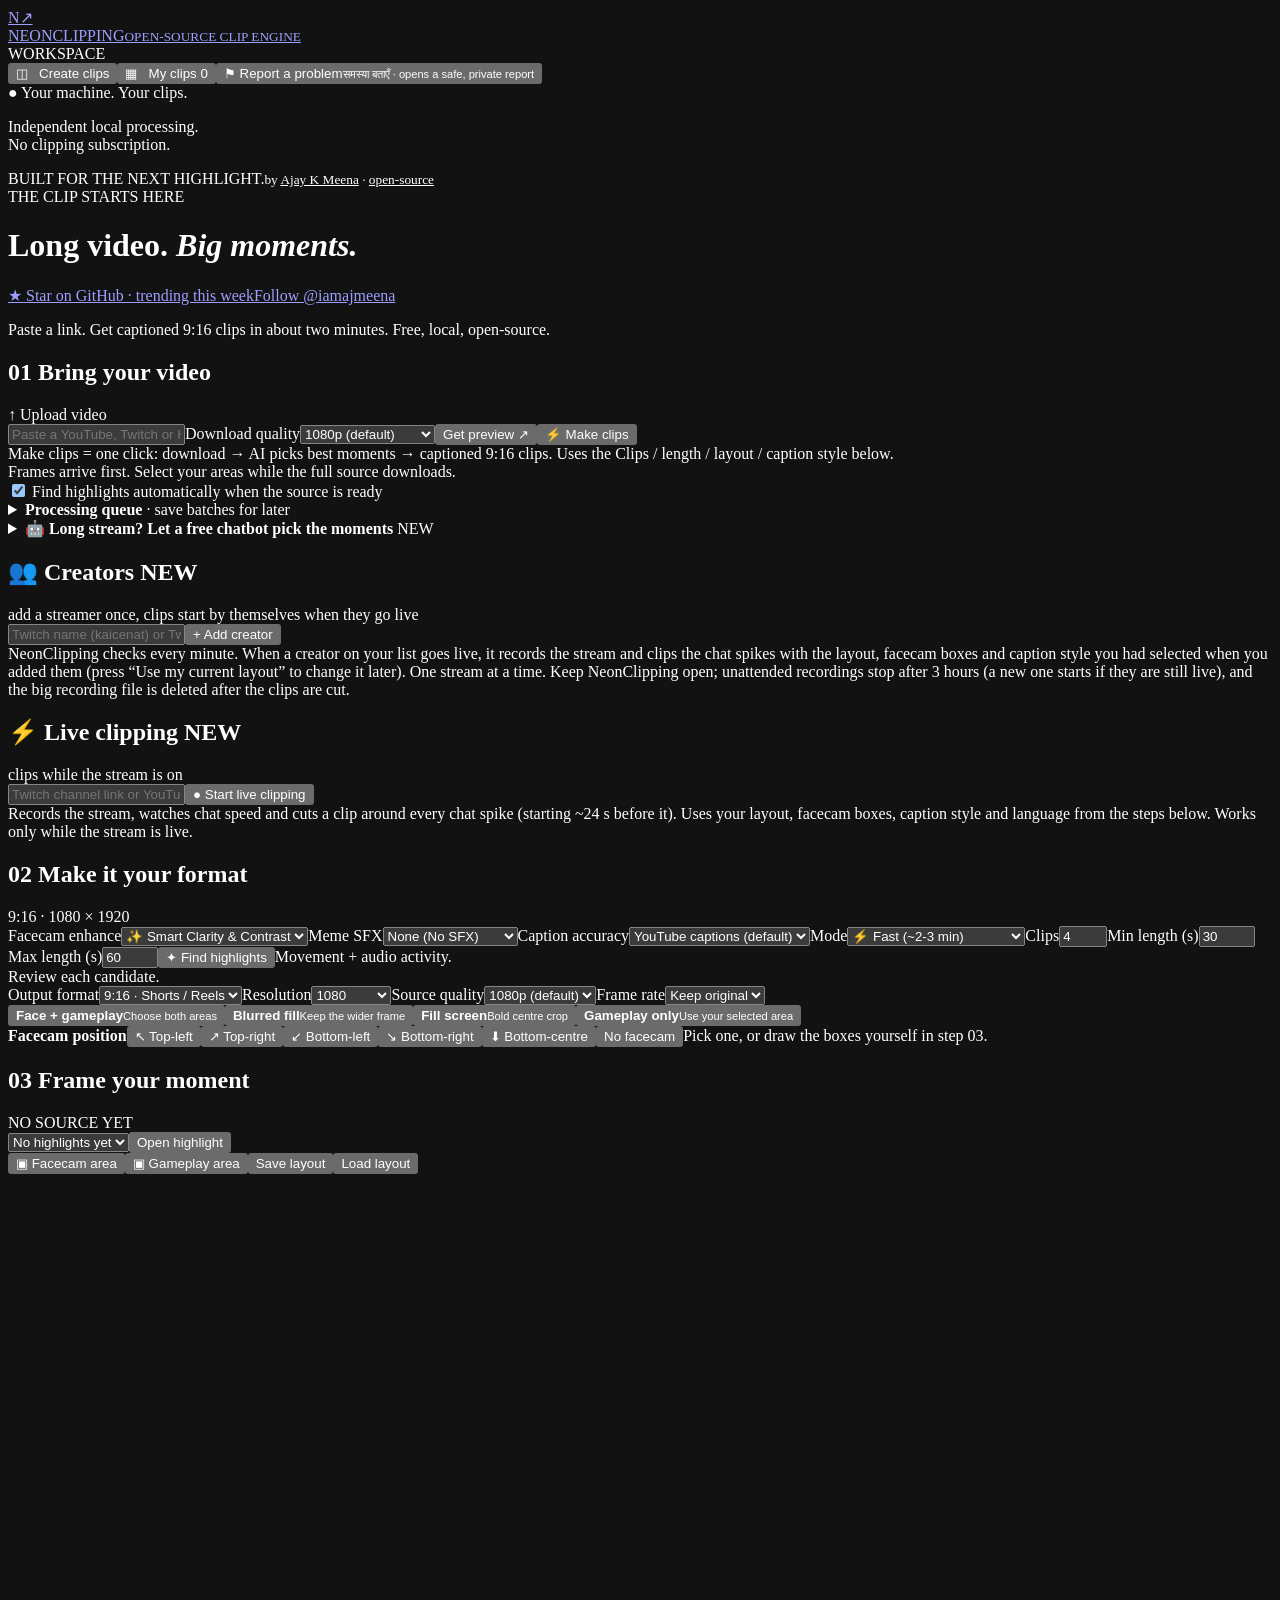
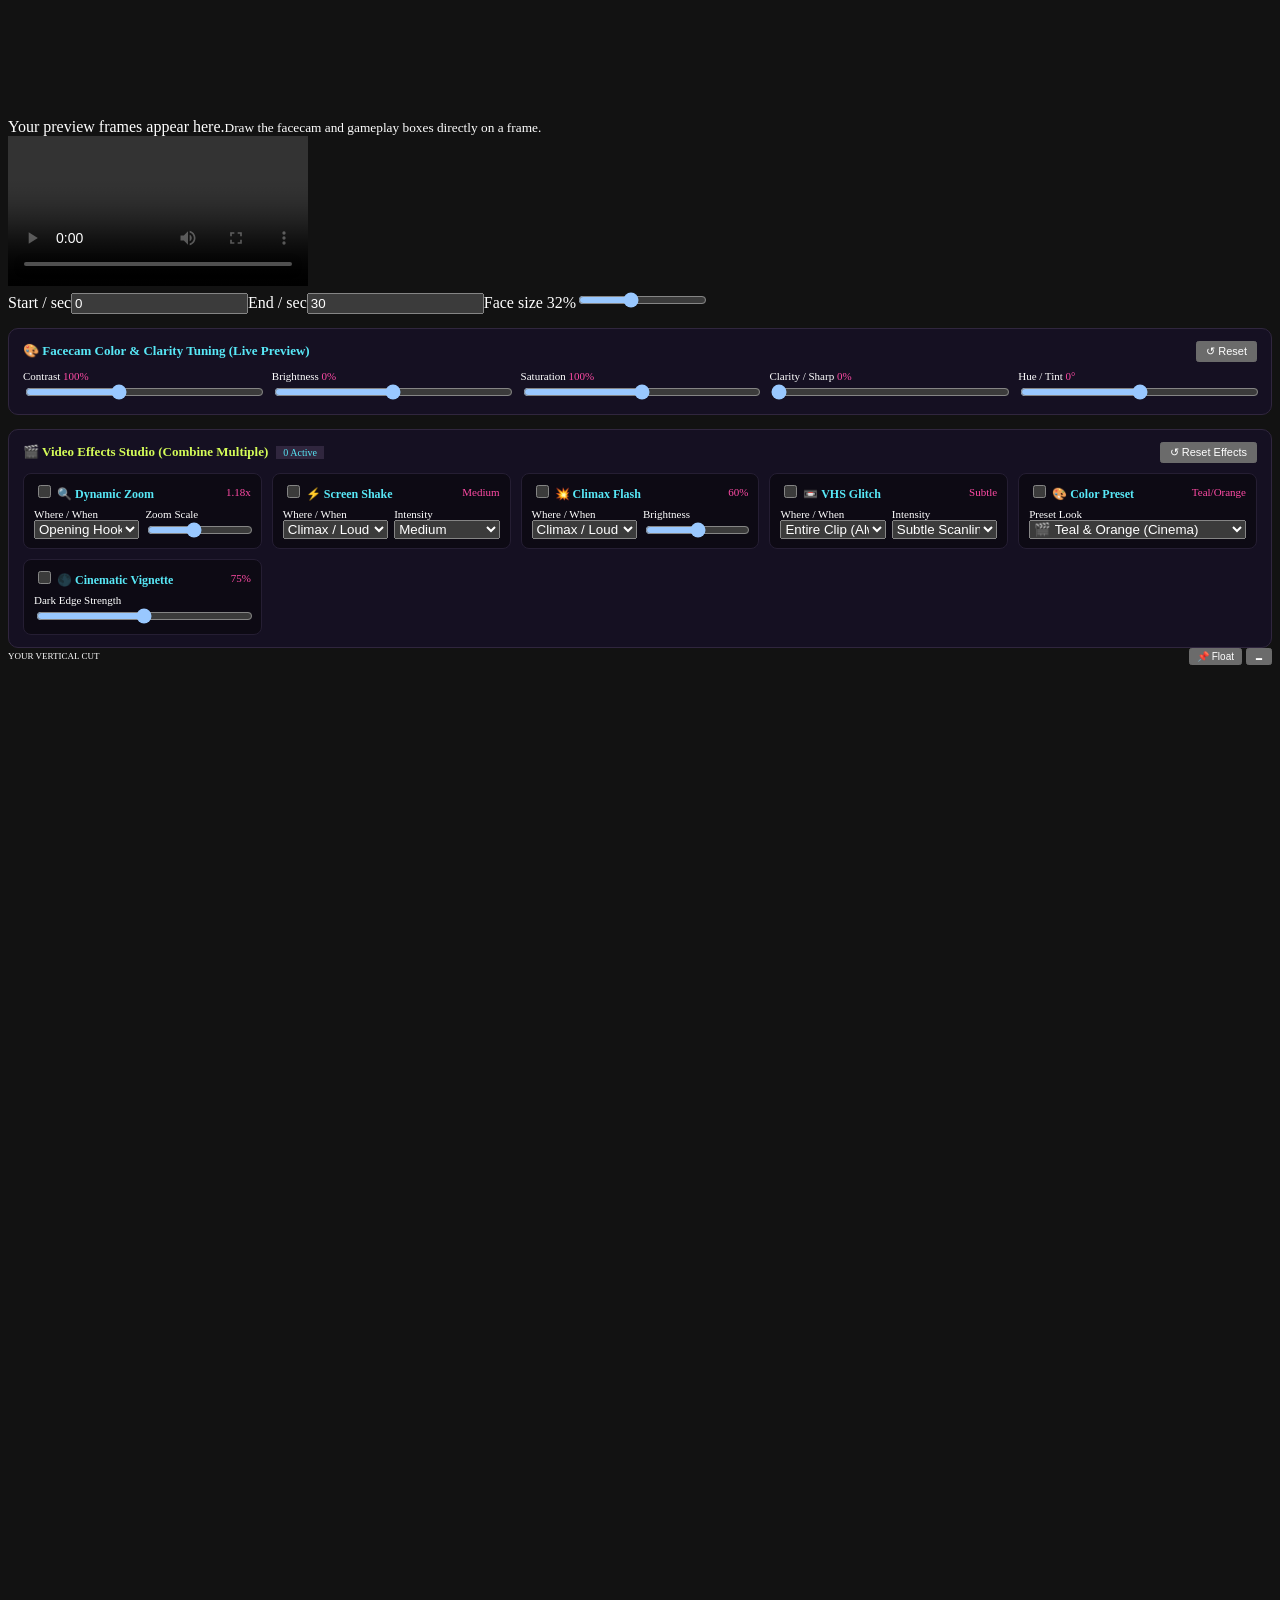
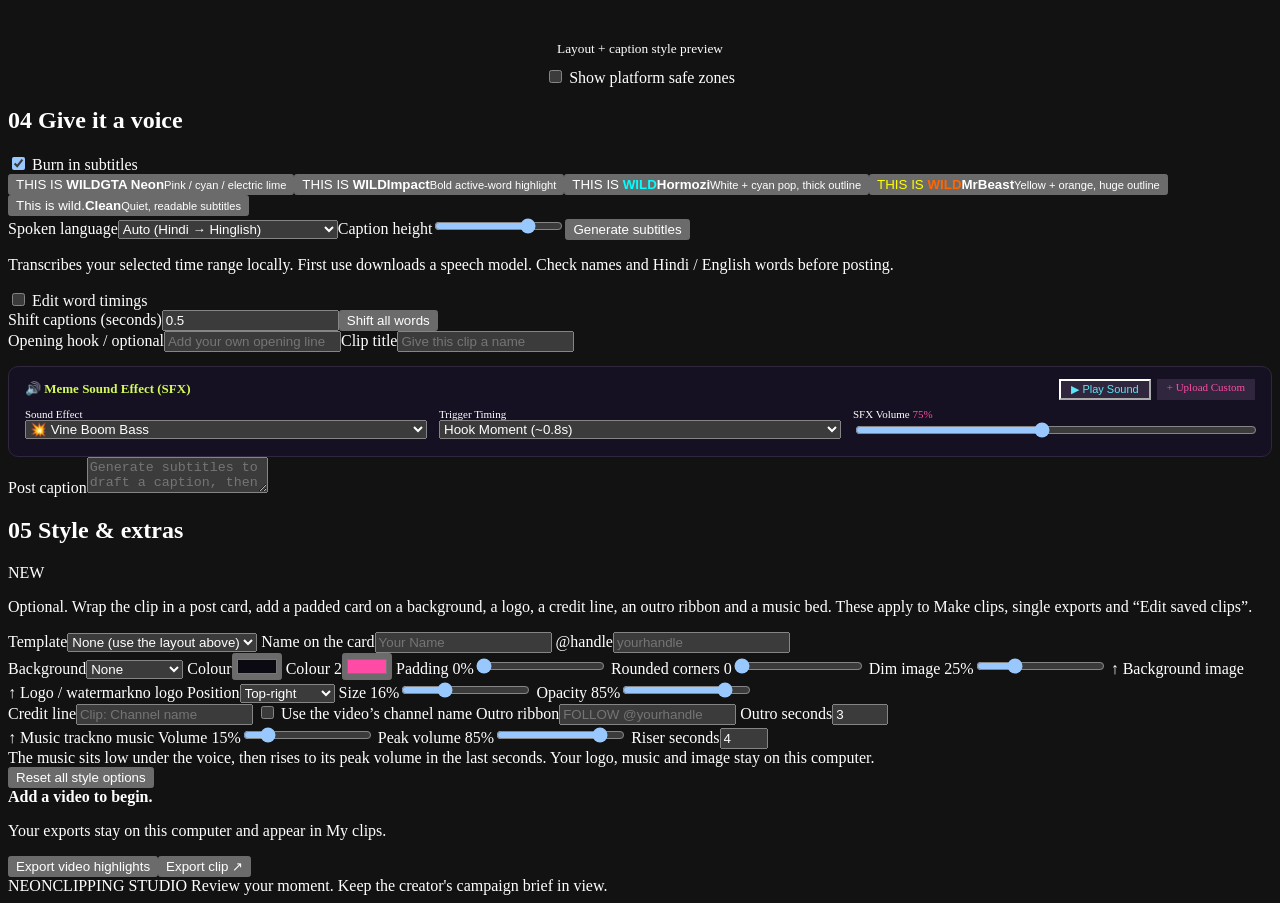
==== index.html @ 8e25f480 "feat: Add persistent sliding/floating preview window with auto-docking, pin, and drag support" ====
<!doctype html><html lang="en"><head><meta charset="utf-8"><meta name="color-scheme" content="dark"><meta name="viewport" content="width=device-width,initial-scale=1"><title>NeonClipping</title><link rel="stylesheet" href="/assets/style.css?v=20261121-src8"></head><body>
<aside class="sidebar"><a class="brand" href="/">N↗ <div>NEONCLIPPING<small>OPEN-SOURCE CLIP ENGINE</small></div></a><div class="nav-label">WORKSPACE</div><button class="nav active" data-view="editor">◫ &nbsp; Create clips</button><button class="nav" data-view="library">▦ &nbsp; My clips <span id="library-count">0</span></button><button class="side-report" id="report-side" type="button">⚑ Report a problem<small>समस्या बताएँ · opens a safe, private report</small></button><div class="side-supporters" id="supporters" hidden><div class="nav-label">SUPPORTERS</div><div id="supporters-list" class="supporters-list"></div></div><div class="side-note">● Your machine. Your clips.<p>Independent local processing.<br>No clipping subscription.</p></div><div class="signature">BUILT FOR THE NEXT HIGHLIGHT.<small>by <a href="https://www.instagram.com/iamajmeena/" target="_blank" rel="noopener" style="color:inherit">Ajay K Meena</a> · <a href="https://github.com/iamajmeena/neonclipping" target="_blank" rel="noopener" style="color:inherit">open-source</a></small></div></aside>
<main><header><div class="eyebrow">THE CLIP STARTS HERE</div><div class="top"><h1>Long video. <em>Big moments.</em></h1><span class="social"><a class="gh" href="https://github.com/iamajmeena/neonclipping" target="_blank" rel="noopener">★ Star on GitHub · trending this week</a><a class="ig" href="https://www.instagram.com/iamajmeena/" target="_blank" rel="noopener">Follow @iamajmeena</a><button class="don" id="donate" hidden>♥ Support development</button></span><dialog id="donate-dialog"><b>Help us keep building NeonClipping ♥</b><p>NeonClipping is free and open-source, and it will stay that way. Our developers are working hard to fix issues, speed it up and add the features you ask for. Every donation, even ₹49, goes straight into making the next version better.</p><div class="don-links"><a id="don-rzp" target="_blank" rel="noopener" hidden>Donate with UPI / cards (Razorpay)</a><a id="don-pp" target="_blank" rel="noopener" hidden>Donate with PayPal</a></div><p class="muted">Cannot donate? A ⭐ on <a href="https://github.com/iamajmeena/neonclipping" target="_blank" rel="noopener" style="color:var(--cyan)">GitHub</a> helps just as much. Thank you!</p><button id="don-close">Close</button></dialog></div><p>Paste a link. Get captioned 9:16 clips in about two minutes. Free, local, open-source.</p><div class="support-bar" id="support-bar" hidden><span><b>Free forever, built by independent developers.</b> We are working hard every day to fix issues and ship new features. If NeonClipping saves you time, a small donation (even ₹49) pays for faster fixes and a better tool for everyone.</span><span class="support-actions"><button class="don-big" id="donate-bar" type="button">♥ Donate via UPI / card</button><a class="star-big" href="https://github.com/iamajmeena/neonclipping" target="_blank" rel="noopener">★ Star it, we are climbing GitHub trending</a></span></div></header><div class="update-bar" id="update-bar" hidden><span id="update-text"></span><span class="update-actions"><button class="primary" id="update-now" type="button">Update now</button><button class="secondary" id="update-cancel" type="button" hidden>Cancel</button><label class="check"><input id="update-auto" type="checkbox" checked> Update automatically when idle</label></span></div><section id="editor-view">
<section class="panel import-panel"><div class="section-head"><h2><span class="step">01</span> Bring your video</h2><label class="upload">↑ Upload video<input id="file" type="file" accept="video/*" hidden></label></div><div class="url-row"><input id="url" type="url" placeholder="Paste a YouTube, Twitch or Kick replay link"><label class="srcq-inline" title="How sharp the video downloaded from YouTube is. 1080p is the default; choose 4K for the sharpest source (slower, much more disk)."><span>Download quality</span><select id="srcq"><option value="1080" selected>1080p (default)</option><option value="2160">4K (slower, big file)</option><option value="1440">1440p</option><option value="720">720p (fastest)</option><option value="480">480p (saves data)</option><option value="360">360p (lowest data)</option></select></label><button class="primary" id="link">Get preview ↗</button><button class="primary make" id="make">⚡ Make clips</button></div><div class="make-row"><span class="muted">Make clips = one click: download → AI picks best moments → captioned 9:16 clips. Uses the Clips / length / layout / caption style below.</span></div><div id="make-results" hidden><div class="progress-track"><div id="make-progress"></div></div><b id="make-status"></b><div id="make-grid" class="make-grid"></div></div><div class="import-note" id="link-status" role="status">Frames arrive first. Select your areas while the full source downloads.</div><div id="range-pick" class="range-pick" hidden><b id="range-title">Long video</b><p class="muted" id="range-text"></p><div class="controls"><label>From (h:mm:ss)<input id="range-start" type="text" value="0:00:00" inputmode="numeric"></label><label>To (h:mm:ss)<input id="range-end" type="text" value="0:30:00" inputmode="numeric"></label><button class="primary" id="range-go">Import this part ↗</button></div></div><div class="progress-track" hidden id="progress-wrap"><div id="progress"></div></div><div id="frames" class="frames"></div><label class="toggle" style="margin-top:12px"><input id="auto-analyze" type="checkbox" checked> Find highlights automatically when the source is ready</label></section><details class="panel" id="queue-panel"><summary><b>Processing queue</b> · save batches for later</summary><p class="muted">Queue video links, pause waiting work, or retry an interrupted job. Running work is kept safe.</p><label>Video links, one per line<textarea id="queue-urls" rows="3" placeholder="https://www.youtube.com/watch?v=..."></textarea></label><div class="controls"><label>Start after (optional)<input id="queue-time" type="datetime-local"></label><button class="secondary" id="queue-add">Add videos to queue</button><button id="queue-pause">Pause queue</button><button id="queue-refresh">Refresh queue</button></div><div id="queue-list"></div></details>
<details class="panel" id="ai-panel"><summary><b>🤖 Long stream? Let a free chatbot pick the moments</b> <span class="pill">NEW</span></summary>
<p class="muted">A chatbot given a 9-hour transcript only really reads the start. So: split the transcript into small parts, paste each part into any free chatbot (Gemini, ChatGPT, Claude…), paste its answers back here, and NeonClipping downloads only those sections and makes the clips. Needs a YouTube video with captions. Nothing is sent anywhere by NeonClipping.</p>
<div class="url-row"><input id="ai-url" type="text" placeholder="YouTube video link (a finished stream or video)"><button class="primary" id="ai-split">1 · Split into parts</button></div>
<div class="controls"><label>Parts (blank = automatic)<input id="ai-parts" type="number" min="1" max="40" placeholder="auto"></label><label>Moments per part<input id="ai-per" type="number" min="1" max="10" value="3"></label></div>
<div class="muted" id="ai-status"></div>
<div id="ai-list"></div>
<h3 style="margin-top:16px">2 · Paste the chatbot answers (all parts together is fine)</h3>
<textarea id="ai-answers" rows="6" placeholder='[{"start":"00:12:30","end":"00:13:10","title":"Plane crash","hook":"bhai plane gir gaya"}] … or lines like 12:30-13:10 Plane crash'></textarea>
<div class="controls"><button class="secondary" id="ai-read">Read the answers</button><button class="primary" id="ai-make" disabled>3 · Make clips from these moments</button></div>
<div id="ai-moments"></div></details>
<section class="panel creators-panel"><div class="section-head"><h2>👥 Creators <span class="pill">NEW</span></h2><span class="muted">add a streamer once, clips start by themselves when they go live</span></div><div class="url-row"><input id="creator-url" type="text" placeholder="Twitch name (kaicenat) or Twitch / YouTube channel link (youtube.com/@name)"><button class="primary" id="creator-add">+ Add creator</button></div><div class="import-note">NeonClipping checks every minute. When a creator on your list goes live, it records the stream and clips the chat spikes with the layout, facecam boxes and caption style you had selected when you added them (press “Use my current layout” to change it later). One stream at a time. Keep NeonClipping open; unattended recordings stop after 3 hours (a new one starts if they are still live), and the big recording file is deleted after the clips are cut.</div><div id="creator-note" class="muted"></div><div id="creator-list"></div></section>
<section class="panel live-panel"><div class="section-head"><h2>⚡ Live clipping <span class="pill">NEW</span></h2><span class="muted">clips while the stream is on</span></div><div class="url-row"><input id="live-url" type="text" placeholder="Twitch channel link or YouTube Live link"><button class="primary" id="live-start">● Start live clipping</button></div><div class="import-note">Records the stream, watches chat speed and cuts a clip around every chat spike (starting ~24 s before it). Uses your layout, facecam boxes, caption style and language from the steps below. Works only while the stream is live.</div><div id="live-box" hidden><div class="live-stats" id="live-stats"></div><div class="live-actions"><button class="secondary" id="live-now">✂ Clip the last 30 s now</button><button class="secondary" id="live-stop">■ Stop</button></div><div id="live-grid" class="make-grid"></div></div></section>
<section class="panel"><div class="section-head"><h2><span class="step">02</span> Make it your format</h2><span class="muted">9:16 · 1080 × 1920</span></div><div class="controls"><label>Facecam enhance<select id="facecam-enhance"><option value="smart" selected>✨ Smart Clarity & Contrast</option><option value="high">🔥 Ultra Sharp</option><option value="custom">🎛 Custom Sliders</option><option value="off">Off (Original)</option></select></label><label>Meme SFX<select id="make-sfx"><option value="none" selected>None (No SFX)</option><option value="vine_boom">💥 Vine Boom</option><option value="whoosh">💨 Whoosh</option><option value="ding">🔔 Ding</option><option value="punch">🥊 Punch</option><option value="bruh">🗿 Bruh</option><option value="fail">🎺 Fail</option><option value="record_scratch">🛑 Record Scratch</option></select></label><label>Caption accuracy<select id="accurate"><option value="fast" selected>YouTube captions (default)</option><option value="best">Best Hindi: large-v3 (slow)</option></select></label><label>Mode<select id="mode"><option value="fast">⚡ Fast (~2-3 min)</option><option value="deep">🔬 Deep (slower, smarter)</option></select></label><label>Clips<input id="count" type="number" min="1" max="12" value="4"></label><label>Min length (s)<input id="minlen" type="number" min="5" max="120" value="30"></label><label>Max length (s)<input id="length" type="number" min="10" max="180" value="60"></label><button class="secondary" id="analyze">✦ Find highlights</button><span class="muted">Movement + audio activity.<br>Review each candidate.</span></div><div class="controls output-controls"><label>Output format<select id="aspect"><option value="vertical">9:16 · Shorts / Reels</option><option value="square">1:1 · Square</option><option value="portrait">4:5 · Feed</option><option value="threefour">3:4 · Portrait</option><option value="landscape">16:9 · YouTube</option></select></label><label>Resolution<select id="resolution"><option value="720">720</option><option value="1080" selected>1080</option><option value="2160">2160 · 4K</option></select></label><label title="How sharp the video downloaded from YouTube is. 1080p is the default; 4K is slower and uses much more disk.">Source quality<select id="srcq"><option value="1080" selected>1080p (default)</option><option value="2160">4K (slower)</option><option value="1440">1440p</option><option value="720">720p (fastest)</option></select></label><label>Frame rate<select id="fps"><option value="0">Keep original</option><option value="24">24 fps</option><option value="30">30 fps</option><option value="60">60 fps</option></select></label></div><div class="layout-grid" id="layouts"><button class="choice active" data-layout="stack"><span class="mini stack-mini"><i></i><i></i></span><b>Face + gameplay</b><small>Choose both areas</small></button><button class="choice" data-layout="blur"><span class="mini blur-mini"><i></i></span><b>Blurred fill</b><small>Keep the wider frame</small></button><button class="choice" data-layout="fill"><span class="mini fill-mini"><i></i></span><b>Fill screen</b><small>Bold centre crop</small></button><button class="choice" data-layout="game"><span class="mini game-mini"><i></i></span><b>Gameplay only</b><small>Use your selected area</small></button></div><div class="preset-row"><b>Facecam position</b><button class="chip" data-preset="tl">↖ Top-left</button><button class="chip" data-preset="tr">↗ Top-right</button><button class="chip" data-preset="bl">↙ Bottom-left</button><button class="chip" data-preset="br">↘ Bottom-right</button><button class="chip" data-preset="bc">⬇ Bottom-centre</button><button class="chip" data-preset="none">No facecam</button><span class="muted" id="preset-note">Pick one, or draw the boxes yourself in step 03.</span></div><div id="brainrot-panel" class="brainrot-panel" hidden style="margin-top:14px;background:#151022;padding:12px 16px;border-radius:10px;border:1px solid #30263e"><div style="display:flex;justify-content:space-between;align-items:center;margin-bottom:8px"><b style="color:#d4fb58;font-size:13px">🎮 Viral Split-Screen / Satisfying Background</b><div style="display:flex;gap:6px"><button type="button" id="brainrot-preview-btn" class="chip" style="cursor:pointer;padding:2px 10px;font-size:11px;background:#30263e;color:#58e8f7">▶ Preview Loop</button><label class="chip" style="cursor:pointer;padding:2px 10px;font-size:11px;background:#30263e;color:#ff4ba5">+ Upload Custom <input type="file" id="brainrot-upload-input" accept="video/*" style="display:none"></label></div></div><div style="display:grid;grid-template-columns:repeat(auto-fit,minmax(140px,1fr));gap:12px;font-size:11px"><label>Satisfying Video Loop<select id="brainrot-bg-select" style="width:100%"><option value="subway" selected>🚇 Subway Surfers</option><option value="minecraft">🧱 Minecraft Parkour</option><option value="gta">🚗 GTA 5 Mega Ramp</option><option value="soap">🧼 Soap / Kinetic Sand</option></select></label><label>Split Ratio <span id="brainrot-val-split" style="color:#ff4ba5">50% / 50%</span><input id="brainrot-split" type="range" min="30" max="70" value="50" style="width:100%"></label><label>Top Video Source<select id="brainrot-source-select" style="width:100%"><option value="game" selected>Gameplay Area Box</option><option value="cam">Facecam Area Box</option><option value="full">Full Source Crop</option></select></label></div><div style="display:flex;gap:8px;margin-top:10px;align-items:center"><input type="text" id="brainrot-link-input" placeholder="Paste YouTube / Shorts link for viral gameplay..." style="flex:1;padding:5px 10px;font-size:11px;background:#0d0a14;border:1px solid #30263e;border-radius:6px;color:#fff"><button type="button" id="brainrot-import-btn" class="chip" style="cursor:pointer;padding:5px 12px;font-size:11px;background:#d4fb58;color:#0d0a14;font-weight:bold;white-space:nowrap">🔗 Import Link</button></div><div style="display:grid;grid-template-columns:repeat(auto-fit,minmax(120px,1fr));gap:10px;font-size:11px;margin-top:10px;padding-top:10px;border-top:1px solid #20172e"><label>Viral Loop Position<select id="brainrot-pos-select" style="width:100%"><option value="bottom" selected>Gameplay Bottom / Streamer Top</option><option value="top">Gameplay Top / Streamer Bottom</option></select></label><label>Viral Loop Framing<select id="brainrot-crop-select" style="width:100%"><option value="center" selected>Center Fill (Zoom & Crop)</option><option value="left">Left Focus</option><option value="right">Right Focus</option><option value="fit">Fit / Contain (No crop)</option></select></label><label>Gameplay Speed<select id="brainrot-speed-select" style="width:100%"><option value="1.0" selected>1.0x (Normal)</option><option value="1.25">1.25x (Viral / Fast)</option><option value="1.5">1.5x (Hyper)</option></select></label><label>Loop Audio<select id="brainrot-vol-select" style="width:100%"><option value="0.0" selected>Muted (0%)</option><option value="0.10">Low Ambient (10%)</option><option value="0.25">Medium (25%)</option></select></label></div><div id="brainrot-status" class="muted" style="margin-top:4px;font-size:11px">Runs satisfying gameplay on bottom while your clip plays on top. Pick "Viral Split" in layouts above!</div></div></section>
<section class="panel"><div class="section-head"><h2><span class="step">03</span> Frame your moment</h2><span class="pill" id="source-mode">NO SOURCE YET</span></div><div class="candidate-row"><select id="recent"><option>No highlights yet</option></select><button id="import">Open highlight</button></div><div class="workspace"><div class="source-side"><div class="toolbar"><button id="cam" class="active">▣ Facecam area</button><button id="game">▣ Gameplay area</button><button id="save">Save layout</button><button id="load">Load layout</button></div><div class="canvas-wrap"><canvas id="source" width="960" height="540"></canvas><div id="empty-source">Your preview frames appear here.<small>Draw the facecam and gameplay boxes directly on a frame.</small></div></div><video id="video" controls preload="metadata"></video><div class="range-row"><label>Start / sec<input id="start" type="number" value="0" min="0" step=".1"></label><label>End / sec<input id="end" type="number" value="30" min="0" step=".1"></label><label id="height-control">Face size <span id="height-value">32%</span><input id="top" type="range" min="20" max="50" value="32"></label></div><div class="facecam-filters-panel" style="margin-top:14px;background:#151022;padding:12px 14px;border-radius:10px;border:1px solid #30263e"><div style="display:flex;justify-content:space-between;align-items:center;margin-bottom:8px"><b style="color:#58e8f7;font-size:13px">🎨 Facecam Color &amp; Clarity Tuning (Live Preview)</b><button type="button" id="filters-reset" class="chip" style="cursor:pointer;padding:2px 8px;font-size:11px">↺ Reset</button></div><div style="display:grid;grid-template-columns:repeat(auto-fit,minmax(130px,1fr));gap:10px;font-size:11px"><label>Contrast <span id="val-contrast" style="color:#ff4ba5">100%</span><input id="filter-contrast" type="range" min="50" max="180" value="100" style="width:100%"></label><label>Brightness <span id="val-brightness" style="color:#ff4ba5">0%</span><input id="filter-brightness" type="range" min="-40" max="40" value="0" style="width:100%"></label><label>Saturation <span id="val-saturation" style="color:#ff4ba5">100%</span><input id="filter-saturation" type="range" min="0" max="200" value="100" style="width:100%"></label><label>Clarity / Sharp <span id="val-clarity" style="color:#ff4ba5">0%</span><input id="filter-clarity" type="range" min="0" max="100" value="0" style="width:100%"></label><label>Hue / Tint <span id="val-hue" style="color:#ff4ba5">0°</span><input id="filter-hue" type="range" min="-180" max="180" value="0" style="width:100%"></label></div></div><div class="video-effects-panel" id="video-effects-panel" style="margin-top:14px;background:#151022;padding:12px 14px;border-radius:10px;border:1px solid #30263e"><div style="display:flex;justify-content:space-between;align-items:center;margin-bottom:10px"><div style="display:flex;align-items:center;gap:8px"><b style="color:#d4fb58;font-size:13px">🎬 Video Effects Studio (Combine Multiple)</b><span id="effects-active-count" class="chip" style="font-size:10px;padding:1px 7px;background:#30263e;color:#58e8f7">0 Active</span></div><button type="button" id="effects-reset" class="chip" style="cursor:pointer;padding:2px 8px;font-size:11px">↺ Reset Effects</button></div><div style="display:grid;grid-template-columns:repeat(auto-fit,minmax(200px,1fr));gap:10px"><div class="effect-card" style="background:#0d0a14;padding:8px 10px;border-radius:8px;border:1px solid #251e33"><div style="display:flex;justify-content:space-between;align-items:center;margin-bottom:6px"><label style="cursor:pointer;font-weight:bold;color:#58e8f7;font-size:12px"><input type="checkbox" id="fx-zoom-enable"> 🔍 Dynamic Zoom</label><span id="fx-val-zoom-scale" style="color:#ff4ba5;font-size:11px">1.18x</span></div><div style="display:grid;grid-template-columns:1fr 1fr;gap:6px;font-size:11px"><label>Where / When<select id="fx-zoom-timing" style="width:100%"><option value="hook" selected>Opening Hook (0-2s)</option><option value="peak">Peak / Loud Climax</option><option value="custom">Custom Timing</option></select></label><label>Zoom Scale<input id="fx-zoom-scale" type="range" min="105" max="135" value="118" style="width:100%"></label></div><div id="fx-zoom-custom-row" style="display:none;grid-template-columns:1fr 1fr;gap:6px;font-size:10px;margin-top:4px"><label>Start (s)<input type="number" id="fx-zoom-start" value="0.0" min="0" step="0.1" style="width:100%"></label><label>End (s)<input type="number" id="fx-zoom-end" value="2.0" min="0" step="0.1" style="width:100%"></label></div></div><div class="effect-card" style="background:#0d0a14;padding:8px 10px;border-radius:8px;border:1px solid #251e33"><div style="display:flex;justify-content:space-between;align-items:center;margin-bottom:6px"><label style="cursor:pointer;font-weight:bold;color:#58e8f7;font-size:12px"><input type="checkbox" id="fx-shake-enable"> ⚡ Screen Shake</label><span id="fx-val-shake" style="color:#ff4ba5;font-size:11px">Medium</span></div><div style="display:grid;grid-template-columns:1fr 1fr;gap:6px;font-size:11px"><label>Where / When<select id="fx-shake-timing" style="width:100%"><option value="peak" selected>Climax / Loud Peak</option><option value="hook">Opening Hook</option><option value="custom">Custom Timing</option></select></label><label>Intensity<select id="fx-shake-intensity" style="width:100%"><option value="low">Subtle</option><option value="med" selected>Medium</option><option value="high">Heavy Quake</option></select></label></div><div id="fx-shake-custom-row" style="display:none;grid-template-columns:1fr 1fr;gap:6px;font-size:10px;margin-top:4px"><label>Start (s)<input type="number" id="fx-shake-start" value="1.5" min="0" step="0.1" style="width:100%"></label><label>End (s)<input type="number" id="fx-shake-end" value="2.5" min="0" step="0.1" style="width:100%"></label></div></div><div class="effect-card" style="background:#0d0a14;padding:8px 10px;border-radius:8px;border:1px solid #251e33"><div style="display:flex;justify-content:space-between;align-items:center;margin-bottom:6px"><label style="cursor:pointer;font-weight:bold;color:#58e8f7;font-size:12px"><input type="checkbox" id="fx-flash-enable"> 💥 Climax Flash</label><span id="fx-val-flash" style="color:#ff4ba5;font-size:11px">60%</span></div><div style="display:grid;grid-template-columns:1fr 1fr;gap:6px;font-size:11px"><label>Where / When<select id="fx-flash-timing" style="width:100%"><option value="peak" selected>Climax / Loud Peak</option><option value="start">At Clip Start (0s)</option><option value="custom">Custom Timestamp</option></select></label><label>Brightness<input id="fx-flash-bright" type="range" min="30" max="90" value="60" style="width:100%"></label></div><div id="fx-flash-custom-row" style="display:none;font-size:10px;margin-top:4px"><label>Flash at sec: <input type="number" id="fx-flash-start" value="1.0" min="0" step="0.1" style="width:60px"></label></div></div><div class="effect-card" style="background:#0d0a14;padding:8px 10px;border-radius:8px;border:1px solid #251e33"><div style="display:flex;justify-content:space-between;align-items:center;margin-bottom:6px"><label style="cursor:pointer;font-weight:bold;color:#58e8f7;font-size:12px"><input type="checkbox" id="fx-glitch-enable"> 📼 VHS Glitch</label><span id="fx-val-glitch" style="color:#ff4ba5;font-size:11px">Subtle</span></div><div style="display:grid;grid-template-columns:1fr 1fr;gap:6px;font-size:11px"><label>Where / When<select id="fx-glitch-timing" style="width:100%"><option value="always" selected>Entire Clip (Always on)</option><option value="hook">Opening Hook only</option><option value="peak">Climax / Peak only</option><option value="custom">Custom Timing</option></select></label><label>Intensity<select id="fx-glitch-intensity" style="width:100%"><option value="subtle" selected>Subtle Scanlines</option><option value="heavy">Heavy Glitch / VHS</option></select></label></div><div id="fx-glitch-custom-row" style="display:none;grid-template-columns:1fr 1fr;gap:6px;font-size:10px;margin-top:4px"><label>Start (s)<input type="number" id="fx-glitch-start" value="0.0" min="0" step="0.1" style="width:100%"></label><label>End (s)<input type="number" id="fx-glitch-end" value="2.0" min="0" step="0.1" style="width:100%"></label></div></div><div class="effect-card" style="background:#0d0a14;padding:8px 10px;border-radius:8px;border:1px solid #251e33"><div style="display:flex;justify-content:space-between;align-items:center;margin-bottom:6px"><label style="cursor:pointer;font-weight:bold;color:#58e8f7;font-size:12px"><input type="checkbox" id="fx-color-enable"> 🎨 Color Preset</label><span id="fx-val-color" style="color:#ff4ba5;font-size:11px">Teal/Orange</span></div><div style="font-size:11px"><label>Preset Look<select id="fx-color-preset" style="width:100%"><option value="teal_orange" selected>🎬 Teal &amp; Orange (Cinema)</option><option value="cyberpunk">🌆 Cyberpunk Neon (Gaming)</option><option value="warm_sunset">🌅 Warm Sunset / Golden</option><option value="bw_noir">🖤 B&amp;W Noir (Dramatic)</option><option value="vibrant_pop">⚡ Vibrant HDR Pop</option></select></label></div></div><div class="effect-card" style="background:#0d0a14;padding:8px 10px;border-radius:8px;border:1px solid #251e33"><div style="display:flex;justify-content:space-between;align-items:center;margin-bottom:6px"><label style="cursor:pointer;font-weight:bold;color:#58e8f7;font-size:12px"><input type="checkbox" id="fx-vignette-enable"> 🌑 Cinematic Vignette</label><span id="fx-val-vignette" style="color:#ff4ba5;font-size:11px">75%</span></div><div style="font-size:11px"><label>Dark Edge Strength<input id="fx-vignette-strength" type="range" min="40" max="110" value="75" style="width:100%"></label></div></div></div></div></div><aside class="preview-side" id="preview-side"><div class="preview-header" id="preview-drag-handle" style="width:100%;display:flex;justify-content:space-between;align-items:center;cursor:grab;padding-bottom:6px"><div class="eyebrow" style="font-size:9px">YOUR VERTICAL CUT</div><div style="display:flex;gap:4px"><button type="button" id="preview-pin-btn" class="chip" title="Pin / Always float across whole page" style="padding:1px 6px;font-size:10px;cursor:pointer">📌 Float</button><button type="button" id="preview-min-btn" class="chip" title="Minimize / Expand preview" style="padding:1px 6px;font-size:10px;cursor:pointer">🗕</button></div></div><div class="preview-body" id="preview-body" style="display:flex;flex-direction:column;align-items:center;gap:10px;width:100%"><canvas id="preview" width="540" height="960"></canvas><small>Layout + caption style preview</small><label class="toggle"><input id="safe-zones" type="checkbox"> Show platform safe zones</label></div></aside></div></section>
<section class="panel"><div class="section-head"><h2><span class="step">04</span> Give it a voice</h2><label class="toggle"><input id="captions" type="checkbox" checked> Burn in subtitles</label></div><div class="caption-styles"><button class="caption-choice active gta" data-style="gta"><span>THIS IS <strong>WILD</strong></span><b>GTA Neon</b><small>Pink / cyan / electric lime</small></button><button class="caption-choice bold" data-style="bold"><span>THIS IS <strong>WILD</strong></span><b>Impact</b><small>Bold active-word highlight</small></button><button class="caption-choice hormozi" data-style="hormozi"><span>THIS IS <strong style="color:#00ffff">WILD</strong></span><b>Hormozi</b><small>White + cyan pop, thick outline</small></button><button class="caption-choice mrbeast" data-style="mrbeast"><span style="color:#ffff00">THIS IS <strong style="color:#ff6600">WILD</strong></span><b>MrBeast</b><small>Yellow + orange, huge outline</small></button><button class="caption-choice clean" data-style="clean"><span>This is wild.</span><b>Clean</b><small>Quiet, readable subtitles</small></button></div><div class="controls"><label>Spoken language<select id="language"><option value="">Auto (Hindi → Hinglish)</option><option value="hinglish">Hinglish (Hindi in English letters)</option><option value="hi">हिंदी (Devanagari)</option><option value="en">English</option><optgroup label="More languages (captions use your installed fonts)"><option value="ur">Urdu · اردو</option><option value="bn">Bengali · বাংলা</option><option value="ta">Tamil · தமிழ்</option><option value="te">Telugu · తెలుగు</option><option value="mr">Marathi · मराठी</option><option value="gu">Gujarati · ગુજરાતી</option><option value="kn">Kannada · ಕನ್ನಡ</option><option value="ml">Malayalam · മലയാളം</option><option value="pa">Punjabi · ਪੰਜਾਬੀ</option><option value="ne">Nepali · नेपाली</option><option value="si">Sinhala · සිංහල</option><option value="ar">Arabic · العربية</option><option value="fa">Persian · فارسی</option><option value="he">Hebrew · עברית</option><option value="tr">Turkish · Türkçe</option><option value="ru">Russian · Русский</option><option value="uk">Ukrainian · Українська</option><option value="pl">Polish · Polski</option><option value="cs">Czech · Čeština</option><option value="sk">Slovak · Slovenčina</option><option value="hu">Hungarian · Magyar</option><option value="ro">Romanian · Română</option><option value="bg">Bulgarian · Български</option><option value="sr">Serbian · Српски</option><option value="hr">Croatian · Hrvatski</option><option value="el">Greek · Ελληνικά</option><option value="de">German · Deutsch</option><option value="fr">French · Français</option><option value="es">Spanish · Español</option><option value="pt">Portuguese · Português</option><option value="it">Italian · Italiano</option><option value="nl">Dutch · Nederlands</option><option value="ca">Catalan · Català</option><option value="sv">Swedish · Svenska</option><option value="da">Danish · Dansk</option><option value="no">Norwegian · Norsk</option><option value="fi">Finnish · Suomi</option><option value="is">Icelandic · Íslenska</option><option value="id">Indonesian · Bahasa Indonesia</option><option value="ms">Malay · Bahasa Melayu</option><option value="tl">Filipino · Tagalog</option><option value="vi">Vietnamese · Tiếng Việt</option><option value="th">Thai · ไทย</option><option value="zh">Chinese · 中文</option><option value="ja">Japanese · 日本語</option><option value="ko">Korean · 한국어</option><option value="sw">Swahili · Kiswahili</option><option value="af">Afrikaans · Afrikaans</option><option value="am">Amharic · አማርኛ</option><option value="az">Azerbaijani · Azərbaycan</option></optgroup></select></label><label>Caption height<input id="caption-y" type="range" min="500" max="1750" value="1450"></label><button id="transcribe" class="secondary">Generate subtitles</button></div><p class="muted">Transcribes your selected time range locally. First use downloads a speech model. Check names and Hindi / English words before posting.</p><label class="toggle"><input id="timing-editor" type="checkbox"> Edit word timings</label><div class="controls"><label>Shift captions (seconds)<input id="caption-shift" type="number" step="0.1" value="0.5"></label><button id="shift-captions">Shift all words</button></div><div id="words" class="word-editor"></div><div class="copy-grid"><label>Opening hook / optional<input id="hook" placeholder="Add your own opening line" maxlength="65"></label><label>Clip title<input id="clip-title" placeholder="Give this clip a name"></label></div><div class="sfx-panel" style="margin-top:14px;background:#151022;padding:12px 16px;border-radius:10px;border:1px solid #30263e"><div style="display:flex;justify-content:space-between;align-items:center;margin-bottom:8px"><b style="color:#d4fb58;font-size:13px">🔊 Meme Sound Effect (SFX)</b><div style="display:flex;gap:6px"><button type="button" id="sfx-preview-btn" class="chip" style="cursor:pointer;padding:2px 10px;font-size:11px;background:#30263e;color:#58e8f7">▶ Play Sound</button><label class="chip" style="cursor:pointer;padding:2px 10px;font-size:11px;background:#30263e;color:#ff4ba5">+ Upload Custom <input type="file" id="sfx-upload-input" accept="audio/*" style="display:none"></label></div></div><div style="display:grid;grid-template-columns:repeat(auto-fit,minmax(140px,1fr));gap:12px;font-size:11px"><label>Sound Effect<select id="sfx-select" style="width:100%"><option value="none">None (No SFX / Remove)</option><option value="vine_boom" selected>💥 Vine Boom Bass</option><option value="whoosh">💨 Whoosh Transition</option><option value="ding">🔔 Ding / Bell Chime</option><option value="punch">🥊 Punch / Slap Hit</option><option value="bruh">🗿 Bruh Sound</option><option value="fail">🎺 Fail / Sad Horn</option><option value="record_scratch">🛑 Record Scratch</option></select></label><label>Trigger Timing<select id="sfx-time" style="width:100%"><option value="hook" selected>Hook Moment (~0.8s)</option><option value="start">At Clip Start (0.1s)</option><option value="peak">Peak / Climax Moment</option></select></label><label>SFX Volume <span id="sfx-val-vol" style="color:#ff4ba5">75%</span><input id="sfx-volume" type="range" min="10" max="150" value="75" style="width:100%"></label></div><div id="sfx-status" class="muted" style="margin-top:4px;font-size:11px"></div></div><label>Post caption<textarea id="post-caption" rows="2" placeholder="Generate subtitles to draft a caption, then edit it in your voice."></textarea></label></section>
<section class="panel" id="style-panel"><div class="section-head"><h2><span class="step">05</span> Style &amp; extras</h2><span class="pill">NEW</span></div>
<p class="muted">Optional. Wrap the clip in a post card, add a padded card on a background, a logo, a credit line, an outro ribbon and a music bed. These apply to Make clips, single exports and “Edit saved clips”.</p>
<div class="controls">
<label>Template<select id="st-template"><option value="none">None (use the layout above)</option><option value="x_light">X post · light</option><option value="x_dark">X post · dark</option><option value="tiktok_hook">TikTok hook</option><option value="breaking_news">Breaking news</option></select></label>
<label>Name on the card<input id="st-tpl-name" type="text" maxlength="28" placeholder="Your Name"></label>
<label>@handle<input id="st-tpl-handle" type="text" maxlength="28" placeholder="yourhandle"></label>
</div>
<div class="controls">
<label>Background<select id="st-bg-mode"><option value="none">None</option><option value="blur">Blurred copy</option><option value="color">Colour</option><option value="gradient">Gradient</option><option value="image">My image</option></select></label>
<label>Colour<input id="st-bg-color" type="color" value="#0b0912"></label>
<label>Colour 2<input id="st-bg-color2" type="color" value="#ff4ba5"></label>
<label><span>Padding <output id="st-padding-o">0</output>%</span><input id="st-padding" type="range" min="0" max="25" value="0"></label>
<label><span>Rounded corners <output id="st-radius-o">0</output></span><input id="st-radius" type="range" min="0" max="80" value="0"></label>
<label><span>Dim image <output id="st-dim-o">25</output>%</span><input id="st-bg-dim" type="range" min="0" max="90" value="25"></label>
<label class="upload">↑ Background image<input id="st-bg-file" type="file" accept="image/*" hidden></label><span class="muted" id="st-bg-name"></span>
</div>
<div class="controls">
<label class="upload">↑ Logo / watermark<input id="st-wm-file" type="file" accept="image/*" hidden></label><span class="muted" id="st-wm-name">no logo</span>
<label>Position<select id="st-wm-pos"><option value="tr">Top-right</option><option value="tl">Top-left</option><option value="br">Bottom-right</option><option value="bl">Bottom-left</option></select></label>
<label><span>Size <output id="st-wm-size-o">16</output>%</span><input id="st-wm-size" type="range" min="5" max="40" value="16"></label>
<label><span>Opacity <output id="st-wm-op-o">85</output>%</span><input id="st-wm-opacity" type="range" min="10" max="100" value="85"></label>
</div>
<div class="controls">
<label>Credit line<input id="st-credit" type="text" maxlength="60" placeholder="Clip: Channel name"></label>
<label class="check"><input id="st-credit-auto" type="checkbox"> Use the video’s channel name</label>
<label>Outro ribbon<input id="st-outro" type="text" maxlength="40" placeholder="FOLLOW @yourhandle"></label>
<label>Outro seconds<input id="st-outro-sec" type="number" min="1.5" max="8" step=".5" value="3"></label>
</div>
<div class="controls">
<label class="upload">↑ Music track<input id="st-music-file" type="file" accept="audio/*" hidden></label><span class="muted" id="st-music-name">no music</span>
<label><span>Volume <output id="st-mv-o">15</output>%</span><input id="st-music-vol" type="range" min="0" max="100" value="15"></label>
<label><span>Peak volume <output id="st-mp-o">85</output>%</span><input id="st-music-peak" type="range" min="0" max="100" value="85"></label>
<label>Riser seconds<input id="st-music-riser" type="number" min="1" max="15" step="1" value="4"></label>
</div>
<div class="import-note">The music sits low under the voice, then rises to its peak volume in the last seconds. Your logo, music and image stay on this computer.</div>
<div class="controls"><button class="secondary" id="st-reset">Reset all style options</button></div></section>
<section class="panel" id="saved-edit" hidden><h2>Edit saved clips</h2><h3 style="margin-top:18px">Speaker position &amp; shape · 11 layouts</h3><div id="edit-layouts" class="layout-grid"></div><label>Speaker size<input id="edit-top" type="range" min="20" max="50" value="32"></label><p class="muted">Reuse the saved video, selected moments and subtitle timings. Only the final MP4 is exported again. <b>To cut the clip shorter</b> (for example to remove a spoken part), change <b>Start / End</b> above and press <b>Only this clip</b>; the subtitles move with the cut. Each clip keeps its own transcript.</p><div class="controls" style="margin-top:14px"><button class="primary" id="apply-video">Apply to all clips of this video</button><button class="secondary" id="apply-one">Only this clip</button><button id="download-bundle">Download video’s clips ZIP</button><a id="bundle-link" hidden download>Download ZIP</a></div></section><section class="export-bar"><div><b id="status" role="status">Add a video to begin.</b><p id="detail">Your exports stay on this computer and appear in My clips.</p></div><button id="batch">Export video highlights</button><button class="primary" id="export">Export clip ↗</button><a id="download" class="download" hidden download="neoncut-clip.mp4">↓ Download MP4</a><a id="srt" hidden>↓ Subtitles SRT</a><a id="vtt" hidden>↓ WebVTT</a></section></section>
<section id="library-view" hidden><section class="library-heading"><h2>Your clips, <em>ready to go.</em></h2><button id="refresh-library">Refresh library</button></section><p class="muted">Finished exports stay in the studio's data folder. Download an MP4 to keep or share it.</p><div id="library" class="library-grid"></div></section><footer>NEONCLIPPING STUDIO <span>Review your moment. Keep the creator's campaign brief in view.</span></footer></main><script src="/assets/app.js?v=20261121-src6"></script>
<script src="/assets/extras.js?v=20261121-src6"></script><script src="/assets/transcripts.js?v=20261121-src6"></script><script src="/assets/vision.js?v=20261121-src6"></script><script src="/assets/report.js?v=20261121-src6"></script></body></html>
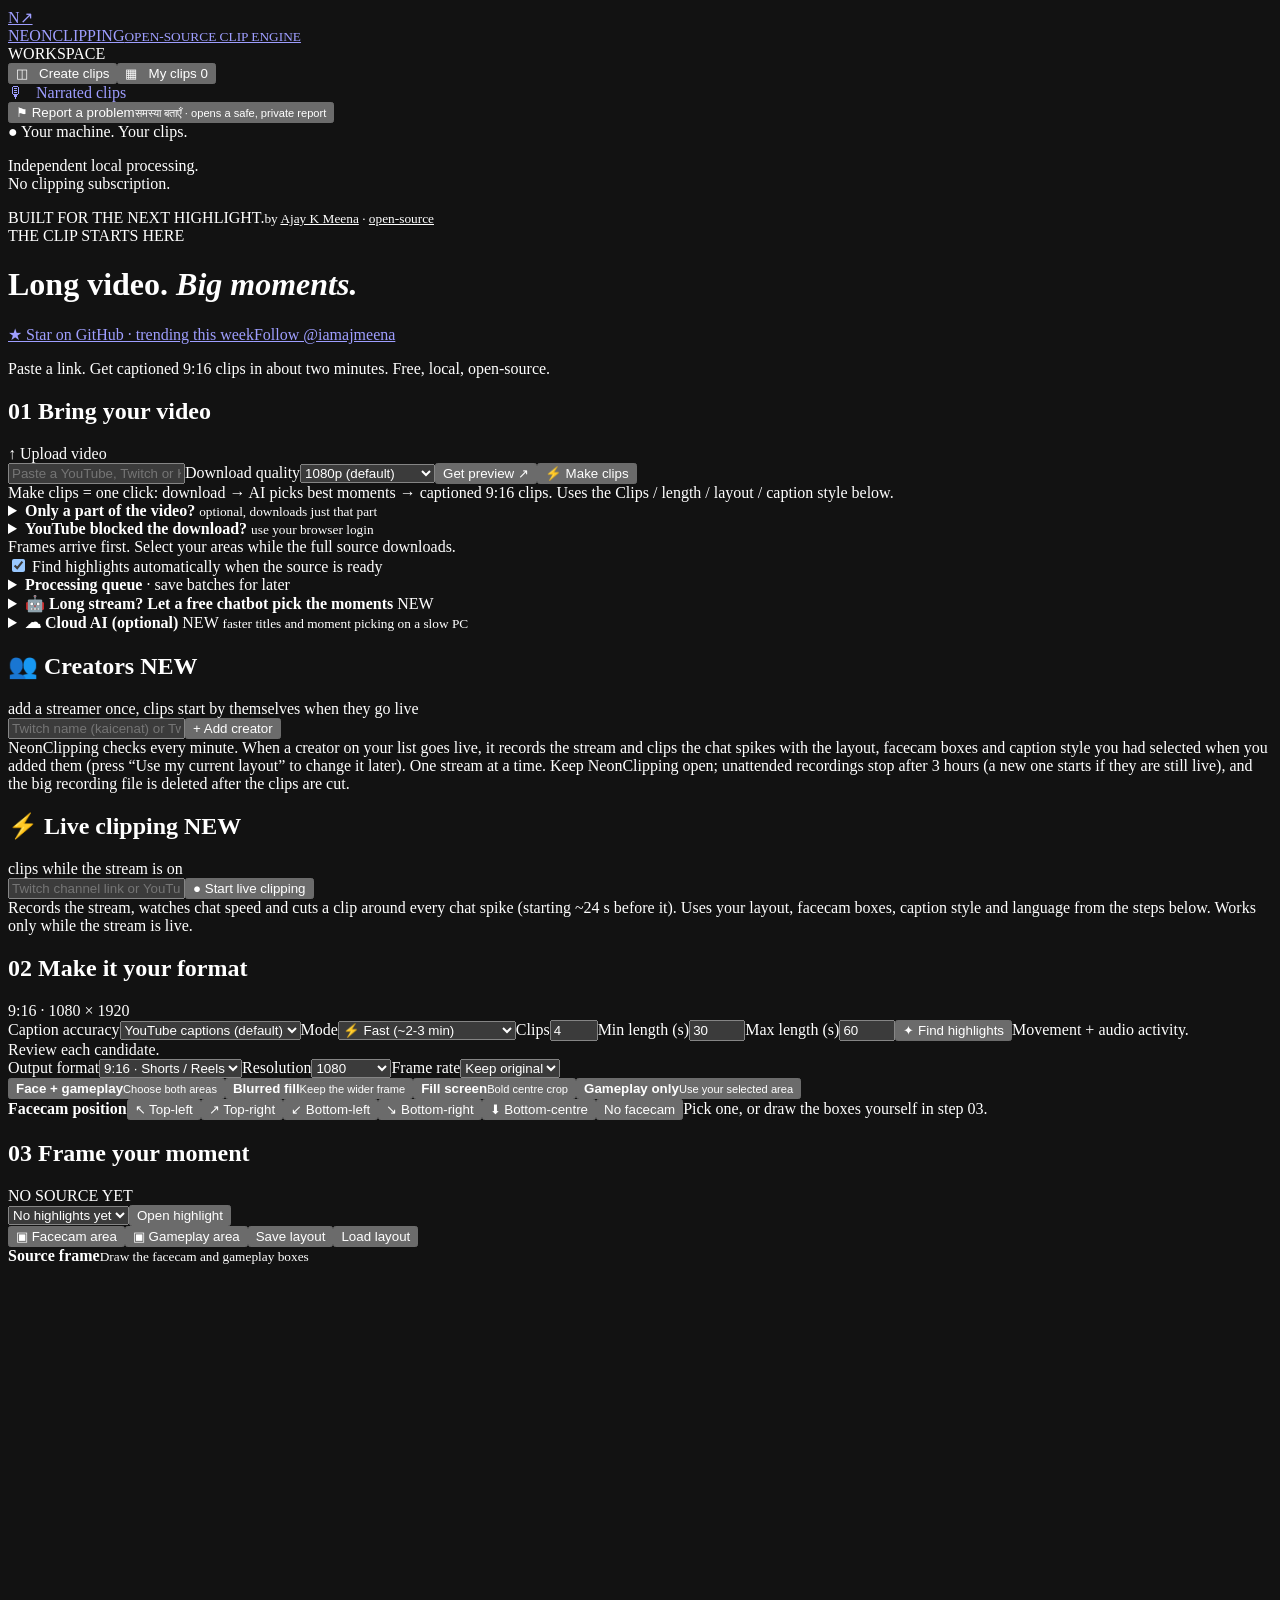
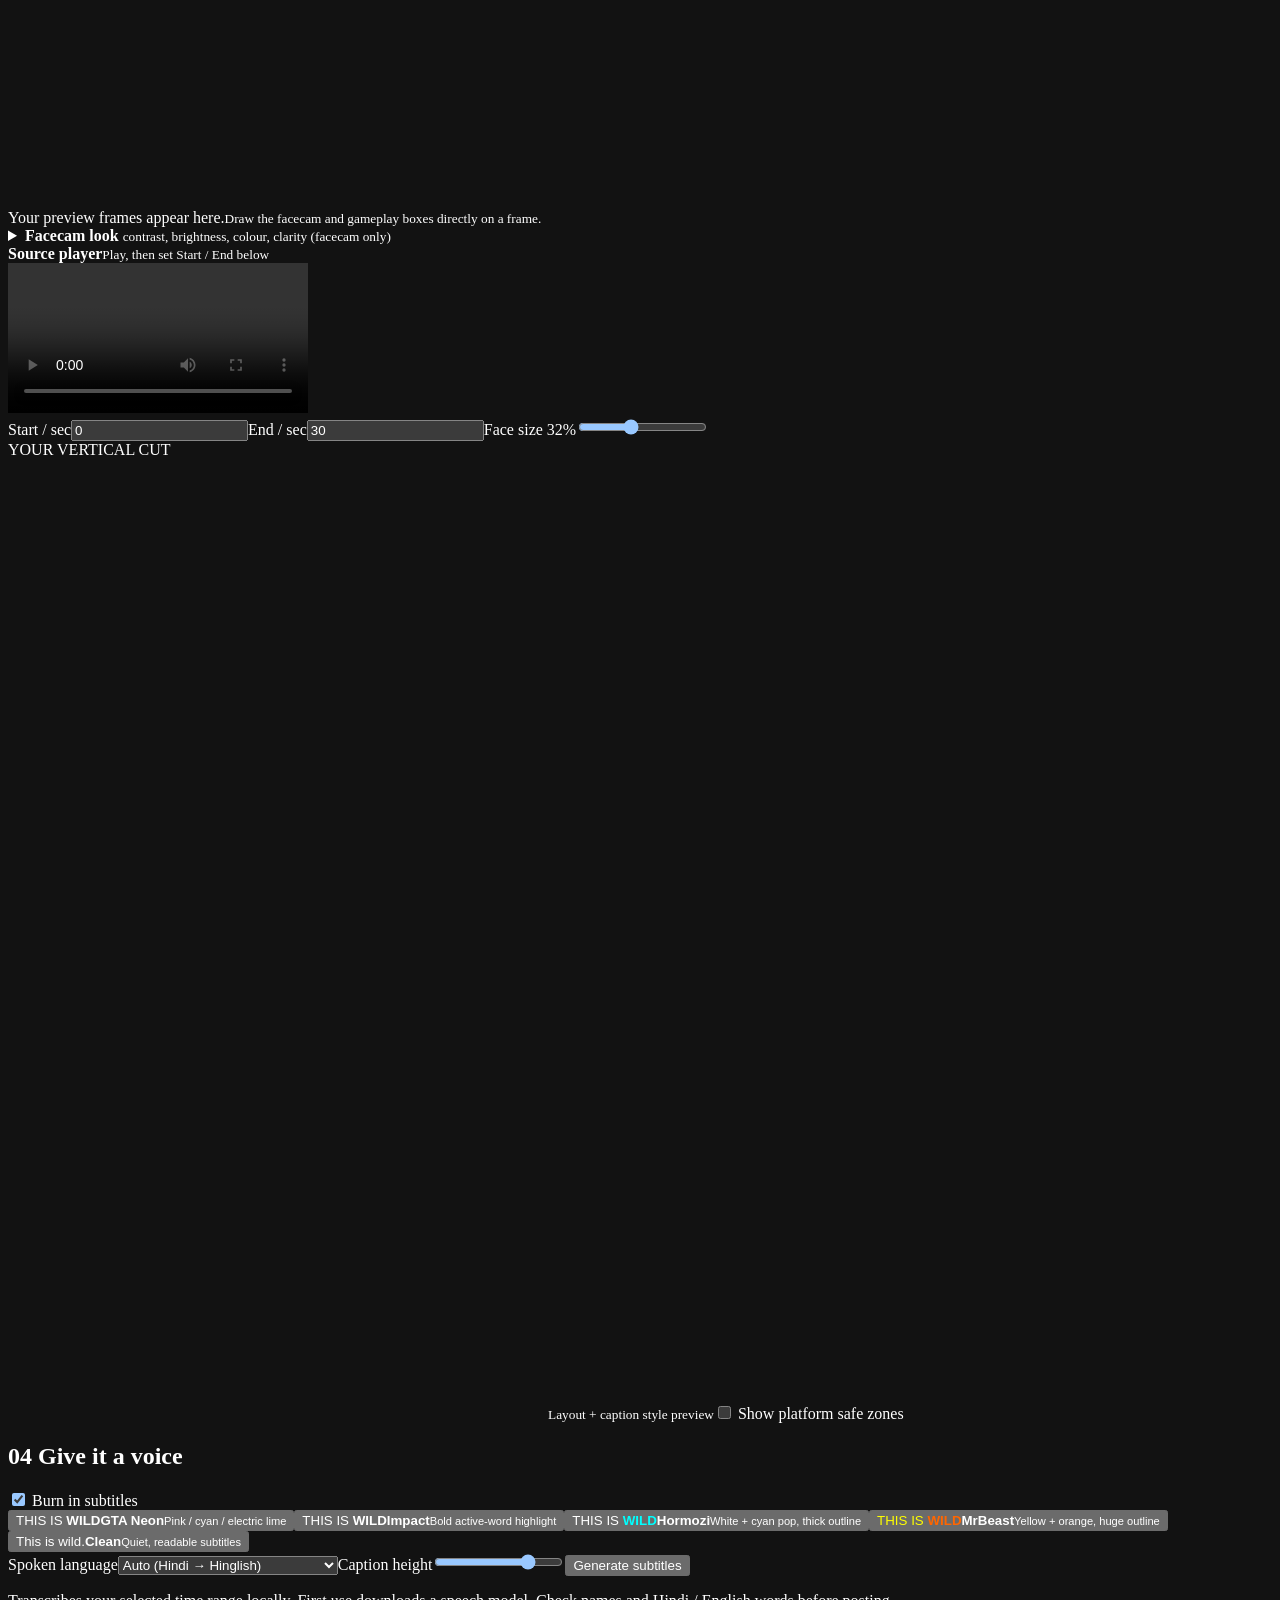
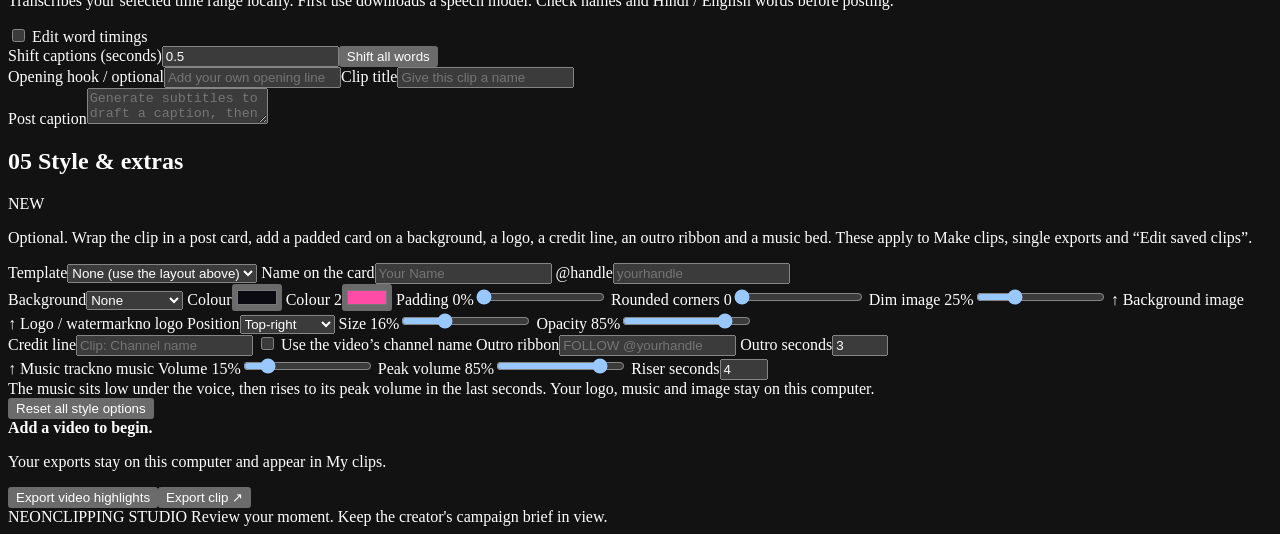
==== commit 460cd4c0: "Narrated pipeline: Gemini scene script, edge-tts voiceover, ducked audio, narration-timed captions, " ====
--- a/index.html
+++ b/index.html
@@ -1,7 +1,7 @@
-<!doctype html><html lang="en"><head><meta charset="utf-8"><meta name="color-scheme" content="dark"><meta name="viewport" content="width=device-width,initial-scale=1"><title>NeonClipping</title><link rel="stylesheet" href="/assets/style.css?v=20261121-src8"></head><body>
-<aside class="sidebar"><a class="brand" href="/">N↗ <div>NEONCLIPPING<small>OPEN-SOURCE CLIP ENGINE</small></div></a><div class="nav-label">WORKSPACE</div><button class="nav active" data-view="editor">◫ &nbsp; Create clips</button><button class="nav" data-view="library">▦ &nbsp; My clips <span id="library-count">0</span></button><button class="side-report" id="report-side" type="button">⚑ Report a problem<small>समस्या बताएँ · opens a safe, private report</small></button><div class="side-supporters" id="supporters" hidden><div class="nav-label">SUPPORTERS</div><div id="supporters-list" class="supporters-list"></div></div><div class="side-note">● Your machine. Your clips.<p>Independent local processing.<br>No clipping subscription.</p></div><div class="signature">BUILT FOR THE NEXT HIGHLIGHT.<small>by <a href="https://www.instagram.com/iamajmeena/" target="_blank" rel="noopener" style="color:inherit">Ajay K Meena</a> · <a href="https://github.com/iamajmeena/neonclipping" target="_blank" rel="noopener" style="color:inherit">open-source</a></small></div></aside>
-<main><header><div class="eyebrow">THE CLIP STARTS HERE</div><div class="top"><h1>Long video. <em>Big moments.</em></h1><span class="social"><a class="gh" href="https://github.com/iamajmeena/neonclipping" target="_blank" rel="noopener">★ Star on GitHub · trending this week</a><a class="ig" href="https://www.instagram.com/iamajmeena/" target="_blank" rel="noopener">Follow @iamajmeena</a><button class="don" id="donate" hidden>♥ Support development</button></span><dialog id="donate-dialog"><b>Help us keep building NeonClipping ♥</b><p>NeonClipping is free and open-source, and it will stay that way. Our developers are working hard to fix issues, speed it up and add the features you ask for. Every donation, even ₹49, goes straight into making the next version better.</p><div class="don-links"><a id="don-rzp" target="_blank" rel="noopener" hidden>Donate with UPI / cards (Razorpay)</a><a id="don-pp" target="_blank" rel="noopener" hidden>Donate with PayPal</a></div><p class="muted">Cannot donate? A ⭐ on <a href="https://github.com/iamajmeena/neonclipping" target="_blank" rel="noopener" style="color:var(--cyan)">GitHub</a> helps just as much. Thank you!</p><button id="don-close">Close</button></dialog></div><p>Paste a link. Get captioned 9:16 clips in about two minutes. Free, local, open-source.</p><div class="support-bar" id="support-bar" hidden><span><b>Free forever, built by independent developers.</b> We are working hard every day to fix issues and ship new features. If NeonClipping saves you time, a small donation (even ₹49) pays for faster fixes and a better tool for everyone.</span><span class="support-actions"><button class="don-big" id="donate-bar" type="button">♥ Donate via UPI / card</button><a class="star-big" href="https://github.com/iamajmeena/neonclipping" target="_blank" rel="noopener">★ Star it, we are climbing GitHub trending</a></span></div></header><div class="update-bar" id="update-bar" hidden><span id="update-text"></span><span class="update-actions"><button class="primary" id="update-now" type="button">Update now</button><button class="secondary" id="update-cancel" type="button" hidden>Cancel</button><label class="check"><input id="update-auto" type="checkbox" checked> Update automatically when idle</label></span></div><section id="editor-view">
-<section class="panel import-panel"><div class="section-head"><h2><span class="step">01</span> Bring your video</h2><label class="upload">↑ Upload video<input id="file" type="file" accept="video/*" hidden></label></div><div class="url-row"><input id="url" type="url" placeholder="Paste a YouTube, Twitch or Kick replay link"><label class="srcq-inline" title="How sharp the video downloaded from YouTube is. 1080p is the default; choose 4K for the sharpest source (slower, much more disk)."><span>Download quality</span><select id="srcq"><option value="1080" selected>1080p (default)</option><option value="2160">4K (slower, big file)</option><option value="1440">1440p</option><option value="720">720p (fastest)</option><option value="480">480p (saves data)</option><option value="360">360p (lowest data)</option></select></label><button class="primary" id="link">Get preview ↗</button><button class="primary make" id="make">⚡ Make clips</button></div><div class="make-row"><span class="muted">Make clips = one click: download → AI picks best moments → captioned 9:16 clips. Uses the Clips / length / layout / caption style below.</span></div><div id="make-results" hidden><div class="progress-track"><div id="make-progress"></div></div><b id="make-status"></b><div id="make-grid" class="make-grid"></div></div><div class="import-note" id="link-status" role="status">Frames arrive first. Select your areas while the full source downloads.</div><div id="range-pick" class="range-pick" hidden><b id="range-title">Long video</b><p class="muted" id="range-text"></p><div class="controls"><label>From (h:mm:ss)<input id="range-start" type="text" value="0:00:00" inputmode="numeric"></label><label>To (h:mm:ss)<input id="range-end" type="text" value="0:30:00" inputmode="numeric"></label><button class="primary" id="range-go">Import this part ↗</button></div></div><div class="progress-track" hidden id="progress-wrap"><div id="progress"></div></div><div id="frames" class="frames"></div><label class="toggle" style="margin-top:12px"><input id="auto-analyze" type="checkbox" checked> Find highlights automatically when the source is ready</label></section><details class="panel" id="queue-panel"><summary><b>Processing queue</b> · save batches for later</summary><p class="muted">Queue video links, pause waiting work, or retry an interrupted job. Running work is kept safe.</p><label>Video links, one per line<textarea id="queue-urls" rows="3" placeholder="https://www.youtube.com/watch?v=..."></textarea></label><div class="controls"><label>Start after (optional)<input id="queue-time" type="datetime-local"></label><button class="secondary" id="queue-add">Add videos to queue</button><button id="queue-pause">Pause queue</button><button id="queue-refresh">Refresh queue</button></div><div id="queue-list"></div></details>
+<!doctype html><html lang="en"><head><meta charset="utf-8"><meta name="color-scheme" content="dark"><meta name="viewport" content="width=device-width,initial-scale=1"><title>NeonClipping</title><link rel="stylesheet" href="/assets/style.css?v=20261122-r6"></head><body>
+<aside class="sidebar"><a class="brand" href="/">N↗ <div>NEONCLIPPING<small>OPEN-SOURCE CLIP ENGINE</small></div></a><div class="nav-label">WORKSPACE</div><button class="nav active" data-view="editor">◫ &nbsp; Create clips</button><button class="nav" data-view="library">▦ &nbsp; My clips <span id="library-count">0</span></button><a class="nav" href="/narrate-ui" style="text-decoration:none;display:block">🎙 &nbsp; Narrated clips</a><button class="side-report" id="report-side" type="button">⚑ Report a problem<small>समस्या बताएँ · opens a safe, private report</small></button><div class="side-supporters" id="supporters" hidden><div class="nav-label">SUPPORTERS</div><div id="supporters-list" class="supporters-list"></div></div><div class="side-note">● Your machine. Your clips.<p>Independent local processing.<br>No clipping subscription.</p></div><div class="signature">BUILT FOR THE NEXT HIGHLIGHT.<small>by <a href="https://www.instagram.com/iamajmeena/" target="_blank" rel="noopener" style="color:inherit">Ajay K Meena</a> · <a href="https://github.com/iamajmeena/neonclipping" target="_blank" rel="noopener" style="color:inherit">open-source</a></small></div></aside>
+<main><header><div class="eyebrow">THE CLIP STARTS HERE</div><div class="top"><h1>Long video. <em>Big moments.</em></h1><span class="social"><a class="gh" href="https://github.com/iamajmeena/neonclipping" target="_blank" rel="noopener">★ Star on GitHub · trending this week</a><a class="ig" href="https://www.instagram.com/iamajmeena/" target="_blank" rel="noopener">Follow @iamajmeena</a><button class="don" id="donate" hidden>♥ Support development</button></span><dialog id="donate-dialog"><b>Help us keep building NeonClipping ♥</b><p>NeonClipping is free and open-source, and it will stay that way. Our developers are working hard to fix issues, speed it up and add the features you ask for. Every donation, even ₹49, goes straight into making the next version better.</p><div class="don-links"><a id="don-rzp" target="_blank" rel="noopener" hidden>Donate with UPI / cards (Razorpay)</a><a id="don-pp" target="_blank" rel="noopener" hidden>Donate with PayPal</a></div><p class="muted">Cannot donate? A ⭐ on <a href="https://github.com/iamajmeena/neonclipping" target="_blank" rel="noopener" style="color:var(--cyan)">GitHub</a> helps just as much. Thank you!</p><button id="don-close">Close</button></dialog></div><p>Paste a link. Get captioned 9:16 clips in about two minutes. Free, local, open-source.</p><div class="support-bar" id="support-bar" hidden><span><b>Free forever, built by independent developers.</b> We are working hard every day to fix issues and ship new features. If NeonClipping saves you time, a small donation (even ₹49) pays for faster fixes and a better tool for everyone.</span><span class="support-actions"><button class="don-big" id="donate-bar" type="button">♥ Donate via UPI / card</button><a class="star-big" href="https://github.com/iamajmeena/neonclipping" target="_blank" rel="noopener">★ Star it, we are climbing GitHub trending</a></span></div></header><div class="readiness" id="readiness" role="status" aria-label="System check"></div><div class="update-bar" id="update-bar" hidden><span id="update-text"></span><span class="update-actions"><button class="primary" id="update-now" type="button">Update now</button><button class="secondary" id="update-cancel" type="button" hidden>Cancel</button><label class="check"><input id="update-auto" type="checkbox" checked> Update automatically when idle</label></span></div><section id="editor-view">
+<section class="panel import-panel"><div class="section-head"><h2><span class="step">01</span> Bring your video</h2><label class="upload">↑ Upload video<input id="file" type="file" accept="video/*" hidden></label></div><div class="url-row"><input id="url" type="url" placeholder="Paste a YouTube, Twitch or Kick replay link"><label class="srcq-inline" title="How sharp the video downloaded from YouTube is. 1080p is the default; choose 4K for the sharpest source (slower, much more disk)."><span>Download quality</span><select id="srcq"><option value="1080" selected>1080p (default)</option><option value="2160">4K (slower, big file)</option><option value="1440">1440p</option><option value="720">720p (fastest)</option><option value="480">480p (saves data)</option><option value="360">360p (lowest data)</option></select></label><button class="primary" id="link">Get preview ↗</button><button class="primary make" id="make">⚡ Make clips</button></div><div class="make-row"><span class="muted">Make clips = one click: download → AI picks best moments → captioned 9:16 clips. Uses the Clips / length / layout / caption style below.</span></div><div id="make-results" hidden><div class="progress-track"><div id="make-progress"></div></div><b id="make-status"></b><div id="make-grid" class="make-grid"></div></div><details class="lite" id="part-pick"><summary><b>Only a part of the video?</b> <small>optional, downloads just that part</small></summary><div class="controls"><label>From (h:mm:ss)<input id="part-start" type="text" placeholder="0:00:00" inputmode="numeric"></label><label>To (h:mm:ss)<input id="part-end" type="text" placeholder="0:30:00" inputmode="numeric"></label></div><p class="muted">Leave empty to use the whole video. Up to 2 hours at once.</p></details><details class="lite" id="yt-login"><summary><b>YouTube blocked the download?</b> <small>use your browser login</small></summary><p class="muted">Sign in to YouTube in your browser, close it, choose it here and press Save, then try again. Firefox works most reliably.</p><div class="controls"><label>Browser<select id="yt-browser"><option value="">Off</option><option value="firefox">Firefox</option><option value="edge">Edge</option><option value="chrome">Chrome</option><option value="brave">Brave</option><option value="opera">Opera</option><option value="vivaldi">Vivaldi</option></select></label><button class="secondary" id="yt-save" type="button">Save</button><span class="muted" id="yt-note"></span></div></details><div class="import-note" id="link-status" role="status">Frames arrive first. Select your areas while the full source downloads.</div><div id="range-pick" class="range-pick" hidden><b id="range-title">Long video</b><p class="muted" id="range-text"></p><div class="controls"><label>From (h:mm:ss)<input id="range-start" type="text" value="0:00:00" inputmode="numeric"></label><label>To (h:mm:ss)<input id="range-end" type="text" value="0:30:00" inputmode="numeric"></label><button class="primary" id="range-go">Import this part ↗</button></div></div><div class="progress-track" hidden id="progress-wrap"><div id="progress"></div></div><div id="frames" class="frames"></div><label class="toggle" style="margin-top:12px"><input id="auto-analyze" type="checkbox" checked> Find highlights automatically when the source is ready</label></section><details class="panel" id="queue-panel"><summary><b>Processing queue</b> · save batches for later</summary><p class="muted">Queue video links, pause waiting work, or retry an interrupted job. Running work is kept safe.</p><label>Video links, one per line<textarea id="queue-urls" rows="3" placeholder="https://www.youtube.com/watch?v=..."></textarea></label><div class="controls"><label>Start after (optional)<input id="queue-time" type="datetime-local"></label><button class="secondary" id="queue-add">Add videos to queue</button><button id="queue-pause">Pause queue</button><button id="queue-refresh">Refresh queue</button></div><div id="queue-list"></div></details>
 <details class="panel" id="ai-panel"><summary><b>🤖 Long stream? Let a free chatbot pick the moments</b> <span class="pill">NEW</span></summary>
 <p class="muted">A chatbot given a 9-hour transcript only really reads the start. So: split the transcript into small parts, paste each part into any free chatbot (Gemini, ChatGPT, Claude…), paste its answers back here, and NeonClipping downloads only those sections and makes the clips. Needs a YouTube video with captions. Nothing is sent anywhere by NeonClipping.</p>
 <div class="url-row"><input id="ai-url" type="text" placeholder="YouTube video link (a finished stream or video)"><button class="primary" id="ai-split">1 · Split into parts</button></div>
@@ -12,11 +12,20 @@
 <textarea id="ai-answers" rows="6" placeholder='[{"start":"00:12:30","end":"00:13:10","title":"Plane crash","hook":"bhai plane gir gaya"}] … or lines like 12:30-13:10 Plane crash'></textarea>
 <div class="controls"><button class="secondary" id="ai-read">Read the answers</button><button class="primary" id="ai-make" disabled>3 · Make clips from these moments</button></div>
 <div id="ai-moments"></div></details>
+<details class="panel" id="llm-panel"><summary><b>☁ Cloud AI (optional)</b> <span class="pill">NEW</span> <small>faster titles and moment picking on a slow PC</small></summary>
+<p class="muted">Use any OpenAI-compatible provider (Groq, OpenRouter, Gemini, OpenAI, LM Studio). When this is on, only the <b>text</b> of a candidate clip (its transcript lines) is sent to your provider. Your video, audio and frames never leave this PC. The key stays in <code>data/llm.json</code> on this computer. Off by default.</p>
+<div class="controls"><label>Provider<select id="llm-preset"><option value="">Custom</option></select></label>
+<label>Address<input id="llm-url" type="text" placeholder="https://api.groq.com/openai/v1"></label>
+<label>Model<input id="llm-model" type="text" placeholder="llama-3.3-70b-versatile"></label>
+<label>API key<input id="llm-key" type="password" autocomplete="off" placeholder="paste key (kept hidden)"></label></div>
+<div class="controls"><label class="check"><input id="llm-on" type="checkbox"> Use Cloud AI instead of Ollama</label>
+<button class="primary" id="llm-save" type="button">Save</button><button class="secondary" id="llm-test" type="button">Test connection</button><button class="secondary" id="llm-forget" type="button">Forget key</button>
+<span class="muted" id="llm-note"></span></div></details>
 <section class="panel creators-panel"><div class="section-head"><h2>👥 Creators <span class="pill">NEW</span></h2><span class="muted">add a streamer once, clips start by themselves when they go live</span></div><div class="url-row"><input id="creator-url" type="text" placeholder="Twitch name (kaicenat) or Twitch / YouTube channel link (youtube.com/@name)"><button class="primary" id="creator-add">+ Add creator</button></div><div class="import-note">NeonClipping checks every minute. When a creator on your list goes live, it records the stream and clips the chat spikes with the layout, facecam boxes and caption style you had selected when you added them (press “Use my current layout” to change it later). One stream at a time. Keep NeonClipping open; unattended recordings stop after 3 hours (a new one starts if they are still live), and the big recording file is deleted after the clips are cut.</div><div id="creator-note" class="muted"></div><div id="creator-list"></div></section>
 <section class="panel live-panel"><div class="section-head"><h2>⚡ Live clipping <span class="pill">NEW</span></h2><span class="muted">clips while the stream is on</span></div><div class="url-row"><input id="live-url" type="text" placeholder="Twitch channel link or YouTube Live link"><button class="primary" id="live-start">● Start live clipping</button></div><div class="import-note">Records the stream, watches chat speed and cuts a clip around every chat spike (starting ~24 s before it). Uses your layout, facecam boxes, caption style and language from the steps below. Works only while the stream is live.</div><div id="live-box" hidden><div class="live-stats" id="live-stats"></div><div class="live-actions"><button class="secondary" id="live-now">✂ Clip the last 30 s now</button><button class="secondary" id="live-stop">■ Stop</button></div><div id="live-grid" class="make-grid"></div></div></section>
-<section class="panel"><div class="section-head"><h2><span class="step">02</span> Make it your format</h2><span class="muted">9:16 · 1080 × 1920</span></div><div class="controls"><label>Facecam enhance<select id="facecam-enhance"><option value="smart" selected>✨ Smart Clarity & Contrast</option><option value="high">🔥 Ultra Sharp</option><option value="custom">🎛 Custom Sliders</option><option value="off">Off (Original)</option></select></label><label>Meme SFX<select id="make-sfx"><option value="none" selected>None (No SFX)</option><option value="vine_boom">💥 Vine Boom</option><option value="whoosh">💨 Whoosh</option><option value="ding">🔔 Ding</option><option value="punch">🥊 Punch</option><option value="bruh">🗿 Bruh</option><option value="fail">🎺 Fail</option><option value="record_scratch">🛑 Record Scratch</option></select></label><label>Caption accuracy<select id="accurate"><option value="fast" selected>YouTube captions (default)</option><option value="best">Best Hindi: large-v3 (slow)</option></select></label><label>Mode<select id="mode"><option value="fast">⚡ Fast (~2-3 min)</option><option value="deep">🔬 Deep (slower, smarter)</option></select></label><label>Clips<input id="count" type="number" min="1" max="12" value="4"></label><label>Min length (s)<input id="minlen" type="number" min="5" max="120" value="30"></label><label>Max length (s)<input id="length" type="number" min="10" max="180" value="60"></label><button class="secondary" id="analyze">✦ Find highlights</button><span class="muted">Movement + audio activity.<br>Review each candidate.</span></div><div class="controls output-controls"><label>Output format<select id="aspect"><option value="vertical">9:16 · Shorts / Reels</option><option value="square">1:1 · Square</option><option value="portrait">4:5 · Feed</option><option value="threefour">3:4 · Portrait</option><option value="landscape">16:9 · YouTube</option></select></label><label>Resolution<select id="resolution"><option value="720">720</option><option value="1080" selected>1080</option><option value="2160">2160 · 4K</option></select></label><label title="How sharp the video downloaded from YouTube is. 1080p is the default; 4K is slower and uses much more disk.">Source quality<select id="srcq"><option value="1080" selected>1080p (default)</option><option value="2160">4K (slower)</option><option value="1440">1440p</option><option value="720">720p (fastest)</option></select></label><label>Frame rate<select id="fps"><option value="0">Keep original</option><option value="24">24 fps</option><option value="30">30 fps</option><option value="60">60 fps</option></select></label></div><div class="layout-grid" id="layouts"><button class="choice active" data-layout="stack"><span class="mini stack-mini"><i></i><i></i></span><b>Face + gameplay</b><small>Choose both areas</small></button><button class="choice" data-layout="blur"><span class="mini blur-mini"><i></i></span><b>Blurred fill</b><small>Keep the wider frame</small></button><button class="choice" data-layout="fill"><span class="mini fill-mini"><i></i></span><b>Fill screen</b><small>Bold centre crop</small></button><button class="choice" data-layout="game"><span class="mini game-mini"><i></i></span><b>Gameplay only</b><small>Use your selected area</small></button></div><div class="preset-row"><b>Facecam position</b><button class="chip" data-preset="tl">↖ Top-left</button><button class="chip" data-preset="tr">↗ Top-right</button><button class="chip" data-preset="bl">↙ Bottom-left</button><button class="chip" data-preset="br">↘ Bottom-right</button><button class="chip" data-preset="bc">⬇ Bottom-centre</button><button class="chip" data-preset="none">No facecam</button><span class="muted" id="preset-note">Pick one, or draw the boxes yourself in step 03.</span></div><div id="brainrot-panel" class="brainrot-panel" hidden style="margin-top:14px;background:#151022;padding:12px 16px;border-radius:10px;border:1px solid #30263e"><div style="display:flex;justify-content:space-between;align-items:center;margin-bottom:8px"><b style="color:#d4fb58;font-size:13px">🎮 Viral Split-Screen / Satisfying Background</b><div style="display:flex;gap:6px"><button type="button" id="brainrot-preview-btn" class="chip" style="cursor:pointer;padding:2px 10px;font-size:11px;background:#30263e;color:#58e8f7">▶ Preview Loop</button><label class="chip" style="cursor:pointer;padding:2px 10px;font-size:11px;background:#30263e;color:#ff4ba5">+ Upload Custom <input type="file" id="brainrot-upload-input" accept="video/*" style="display:none"></label></div></div><div style="display:grid;grid-template-columns:repeat(auto-fit,minmax(140px,1fr));gap:12px;font-size:11px"><label>Satisfying Video Loop<select id="brainrot-bg-select" style="width:100%"><option value="subway" selected>🚇 Subway Surfers</option><option value="minecraft">🧱 Minecraft Parkour</option><option value="gta">🚗 GTA 5 Mega Ramp</option><option value="soap">🧼 Soap / Kinetic Sand</option></select></label><label>Split Ratio <span id="brainrot-val-split" style="color:#ff4ba5">50% / 50%</span><input id="brainrot-split" type="range" min="30" max="70" value="50" style="width:100%"></label><label>Top Video Source<select id="brainrot-source-select" style="width:100%"><option value="game" selected>Gameplay Area Box</option><option value="cam">Facecam Area Box</option><option value="full">Full Source Crop</option></select></label></div><div style="display:flex;gap:8px;margin-top:10px;align-items:center"><input type="text" id="brainrot-link-input" placeholder="Paste YouTube / Shorts link for viral gameplay..." style="flex:1;padding:5px 10px;font-size:11px;background:#0d0a14;border:1px solid #30263e;border-radius:6px;color:#fff"><button type="button" id="brainrot-import-btn" class="chip" style="cursor:pointer;padding:5px 12px;font-size:11px;background:#d4fb58;color:#0d0a14;font-weight:bold;white-space:nowrap">🔗 Import Link</button></div><div style="display:grid;grid-template-columns:repeat(auto-fit,minmax(120px,1fr));gap:10px;font-size:11px;margin-top:10px;padding-top:10px;border-top:1px solid #20172e"><label>Viral Loop Position<select id="brainrot-pos-select" style="width:100%"><option value="bottom" selected>Gameplay Bottom / Streamer Top</option><option value="top">Gameplay Top / Streamer Bottom</option></select></label><label>Viral Loop Framing<select id="brainrot-crop-select" style="width:100%"><option value="center" selected>Center Fill (Zoom & Crop)</option><option value="left">Left Focus</option><option value="right">Right Focus</option><option value="fit">Fit / Contain (No crop)</option></select></label><label>Gameplay Speed<select id="brainrot-speed-select" style="width:100%"><option value="1.0" selected>1.0x (Normal)</option><option value="1.25">1.25x (Viral / Fast)</option><option value="1.5">1.5x (Hyper)</option></select></label><label>Loop Audio<select id="brainrot-vol-select" style="width:100%"><option value="0.0" selected>Muted (0%)</option><option value="0.10">Low Ambient (10%)</option><option value="0.25">Medium (25%)</option></select></label></div><div id="brainrot-status" class="muted" style="margin-top:4px;font-size:11px">Runs satisfying gameplay on bottom while your clip plays on top. Pick "Viral Split" in layouts above!</div></div></section>
-<section class="panel"><div class="section-head"><h2><span class="step">03</span> Frame your moment</h2><span class="pill" id="source-mode">NO SOURCE YET</span></div><div class="candidate-row"><select id="recent"><option>No highlights yet</option></select><button id="import">Open highlight</button></div><div class="workspace"><div class="source-side"><div class="toolbar"><button id="cam" class="active">▣ Facecam area</button><button id="game">▣ Gameplay area</button><button id="save">Save layout</button><button id="load">Load layout</button></div><div class="canvas-wrap"><canvas id="source" width="960" height="540"></canvas><div id="empty-source">Your preview frames appear here.<small>Draw the facecam and gameplay boxes directly on a frame.</small></div></div><video id="video" controls preload="metadata"></video><div class="range-row"><label>Start / sec<input id="start" type="number" value="0" min="0" step=".1"></label><label>End / sec<input id="end" type="number" value="30" min="0" step=".1"></label><label id="height-control">Face size <span id="height-value">32%</span><input id="top" type="range" min="20" max="50" value="32"></label></div><div class="facecam-filters-panel" style="margin-top:14px;background:#151022;padding:12px 14px;border-radius:10px;border:1px solid #30263e"><div style="display:flex;justify-content:space-between;align-items:center;margin-bottom:8px"><b style="color:#58e8f7;font-size:13px">🎨 Facecam Color &amp; Clarity Tuning (Live Preview)</b><button type="button" id="filters-reset" class="chip" style="cursor:pointer;padding:2px 8px;font-size:11px">↺ Reset</button></div><div style="display:grid;grid-template-columns:repeat(auto-fit,minmax(130px,1fr));gap:10px;font-size:11px"><label>Contrast <span id="val-contrast" style="color:#ff4ba5">100%</span><input id="filter-contrast" type="range" min="50" max="180" value="100" style="width:100%"></label><label>Brightness <span id="val-brightness" style="color:#ff4ba5">0%</span><input id="filter-brightness" type="range" min="-40" max="40" value="0" style="width:100%"></label><label>Saturation <span id="val-saturation" style="color:#ff4ba5">100%</span><input id="filter-saturation" type="range" min="0" max="200" value="100" style="width:100%"></label><label>Clarity / Sharp <span id="val-clarity" style="color:#ff4ba5">0%</span><input id="filter-clarity" type="range" min="0" max="100" value="0" style="width:100%"></label><label>Hue / Tint <span id="val-hue" style="color:#ff4ba5">0°</span><input id="filter-hue" type="range" min="-180" max="180" value="0" style="width:100%"></label></div></div><div class="video-effects-panel" id="video-effects-panel" style="margin-top:14px;background:#151022;padding:12px 14px;border-radius:10px;border:1px solid #30263e"><div style="display:flex;justify-content:space-between;align-items:center;margin-bottom:10px"><div style="display:flex;align-items:center;gap:8px"><b style="color:#d4fb58;font-size:13px">🎬 Video Effects Studio (Combine Multiple)</b><span id="effects-active-count" class="chip" style="font-size:10px;padding:1px 7px;background:#30263e;color:#58e8f7">0 Active</span></div><button type="button" id="effects-reset" class="chip" style="cursor:pointer;padding:2px 8px;font-size:11px">↺ Reset Effects</button></div><div style="display:grid;grid-template-columns:repeat(auto-fit,minmax(200px,1fr));gap:10px"><div class="effect-card" style="background:#0d0a14;padding:8px 10px;border-radius:8px;border:1px solid #251e33"><div style="display:flex;justify-content:space-between;align-items:center;margin-bottom:6px"><label style="cursor:pointer;font-weight:bold;color:#58e8f7;font-size:12px"><input type="checkbox" id="fx-zoom-enable"> 🔍 Dynamic Zoom</label><span id="fx-val-zoom-scale" style="color:#ff4ba5;font-size:11px">1.18x</span></div><div style="display:grid;grid-template-columns:1fr 1fr;gap:6px;font-size:11px"><label>Where / When<select id="fx-zoom-timing" style="width:100%"><option value="hook" selected>Opening Hook (0-2s)</option><option value="peak">Peak / Loud Climax</option><option value="custom">Custom Timing</option></select></label><label>Zoom Scale<input id="fx-zoom-scale" type="range" min="105" max="135" value="118" style="width:100%"></label></div><div id="fx-zoom-custom-row" style="display:none;grid-template-columns:1fr 1fr;gap:6px;font-size:10px;margin-top:4px"><label>Start (s)<input type="number" id="fx-zoom-start" value="0.0" min="0" step="0.1" style="width:100%"></label><label>End (s)<input type="number" id="fx-zoom-end" value="2.0" min="0" step="0.1" style="width:100%"></label></div></div><div class="effect-card" style="background:#0d0a14;padding:8px 10px;border-radius:8px;border:1px solid #251e33"><div style="display:flex;justify-content:space-between;align-items:center;margin-bottom:6px"><label style="cursor:pointer;font-weight:bold;color:#58e8f7;font-size:12px"><input type="checkbox" id="fx-shake-enable"> ⚡ Screen Shake</label><span id="fx-val-shake" style="color:#ff4ba5;font-size:11px">Medium</span></div><div style="display:grid;grid-template-columns:1fr 1fr;gap:6px;font-size:11px"><label>Where / When<select id="fx-shake-timing" style="width:100%"><option value="peak" selected>Climax / Loud Peak</option><option value="hook">Opening Hook</option><option value="custom">Custom Timing</option></select></label><label>Intensity<select id="fx-shake-intensity" style="width:100%"><option value="low">Subtle</option><option value="med" selected>Medium</option><option value="high">Heavy Quake</option></select></label></div><div id="fx-shake-custom-row" style="display:none;grid-template-columns:1fr 1fr;gap:6px;font-size:10px;margin-top:4px"><label>Start (s)<input type="number" id="fx-shake-start" value="1.5" min="0" step="0.1" style="width:100%"></label><label>End (s)<input type="number" id="fx-shake-end" value="2.5" min="0" step="0.1" style="width:100%"></label></div></div><div class="effect-card" style="background:#0d0a14;padding:8px 10px;border-radius:8px;border:1px solid #251e33"><div style="display:flex;justify-content:space-between;align-items:center;margin-bottom:6px"><label style="cursor:pointer;font-weight:bold;color:#58e8f7;font-size:12px"><input type="checkbox" id="fx-flash-enable"> 💥 Climax Flash</label><span id="fx-val-flash" style="color:#ff4ba5;font-size:11px">60%</span></div><div style="display:grid;grid-template-columns:1fr 1fr;gap:6px;font-size:11px"><label>Where / When<select id="fx-flash-timing" style="width:100%"><option value="peak" selected>Climax / Loud Peak</option><option value="start">At Clip Start (0s)</option><option value="custom">Custom Timestamp</option></select></label><label>Brightness<input id="fx-flash-bright" type="range" min="30" max="90" value="60" style="width:100%"></label></div><div id="fx-flash-custom-row" style="display:none;font-size:10px;margin-top:4px"><label>Flash at sec: <input type="number" id="fx-flash-start" value="1.0" min="0" step="0.1" style="width:60px"></label></div></div><div class="effect-card" style="background:#0d0a14;padding:8px 10px;border-radius:8px;border:1px solid #251e33"><div style="display:flex;justify-content:space-between;align-items:center;margin-bottom:6px"><label style="cursor:pointer;font-weight:bold;color:#58e8f7;font-size:12px"><input type="checkbox" id="fx-glitch-enable"> 📼 VHS Glitch</label><span id="fx-val-glitch" style="color:#ff4ba5;font-size:11px">Subtle</span></div><div style="display:grid;grid-template-columns:1fr 1fr;gap:6px;font-size:11px"><label>Where / When<select id="fx-glitch-timing" style="width:100%"><option value="always" selected>Entire Clip (Always on)</option><option value="hook">Opening Hook only</option><option value="peak">Climax / Peak only</option><option value="custom">Custom Timing</option></select></label><label>Intensity<select id="fx-glitch-intensity" style="width:100%"><option value="subtle" selected>Subtle Scanlines</option><option value="heavy">Heavy Glitch / VHS</option></select></label></div><div id="fx-glitch-custom-row" style="display:none;grid-template-columns:1fr 1fr;gap:6px;font-size:10px;margin-top:4px"><label>Start (s)<input type="number" id="fx-glitch-start" value="0.0" min="0" step="0.1" style="width:100%"></label><label>End (s)<input type="number" id="fx-glitch-end" value="2.0" min="0" step="0.1" style="width:100%"></label></div></div><div class="effect-card" style="background:#0d0a14;padding:8px 10px;border-radius:8px;border:1px solid #251e33"><div style="display:flex;justify-content:space-between;align-items:center;margin-bottom:6px"><label style="cursor:pointer;font-weight:bold;color:#58e8f7;font-size:12px"><input type="checkbox" id="fx-color-enable"> 🎨 Color Preset</label><span id="fx-val-color" style="color:#ff4ba5;font-size:11px">Teal/Orange</span></div><div style="font-size:11px"><label>Preset Look<select id="fx-color-preset" style="width:100%"><option value="teal_orange" selected>🎬 Teal &amp; Orange (Cinema)</option><option value="cyberpunk">🌆 Cyberpunk Neon (Gaming)</option><option value="warm_sunset">🌅 Warm Sunset / Golden</option><option value="bw_noir">🖤 B&amp;W Noir (Dramatic)</option><option value="vibrant_pop">⚡ Vibrant HDR Pop</option></select></label></div></div><div class="effect-card" style="background:#0d0a14;padding:8px 10px;border-radius:8px;border:1px solid #251e33"><div style="display:flex;justify-content:space-between;align-items:center;margin-bottom:6px"><label style="cursor:pointer;font-weight:bold;color:#58e8f7;font-size:12px"><input type="checkbox" id="fx-vignette-enable"> 🌑 Cinematic Vignette</label><span id="fx-val-vignette" style="color:#ff4ba5;font-size:11px">75%</span></div><div style="font-size:11px"><label>Dark Edge Strength<input id="fx-vignette-strength" type="range" min="40" max="110" value="75" style="width:100%"></label></div></div></div></div></div><aside class="preview-side" id="preview-side"><div class="preview-header" id="preview-drag-handle" style="width:100%;display:flex;justify-content:space-between;align-items:center;cursor:grab;padding-bottom:6px"><div class="eyebrow" style="font-size:9px">YOUR VERTICAL CUT</div><div style="display:flex;gap:4px"><button type="button" id="preview-pin-btn" class="chip" title="Pin / Always float across whole page" style="padding:1px 6px;font-size:10px;cursor:pointer">📌 Float</button><button type="button" id="preview-min-btn" class="chip" title="Minimize / Expand preview" style="padding:1px 6px;font-size:10px;cursor:pointer">🗕</button></div></div><div class="preview-body" id="preview-body" style="display:flex;flex-direction:column;align-items:center;gap:10px;width:100%"><canvas id="preview" width="540" height="960"></canvas><small>Layout + caption style preview</small><label class="toggle"><input id="safe-zones" type="checkbox"> Show platform safe zones</label></div></aside></div></section>
-<section class="panel"><div class="section-head"><h2><span class="step">04</span> Give it a voice</h2><label class="toggle"><input id="captions" type="checkbox" checked> Burn in subtitles</label></div><div class="caption-styles"><button class="caption-choice active gta" data-style="gta"><span>THIS IS <strong>WILD</strong></span><b>GTA Neon</b><small>Pink / cyan / electric lime</small></button><button class="caption-choice bold" data-style="bold"><span>THIS IS <strong>WILD</strong></span><b>Impact</b><small>Bold active-word highlight</small></button><button class="caption-choice hormozi" data-style="hormozi"><span>THIS IS <strong style="color:#00ffff">WILD</strong></span><b>Hormozi</b><small>White + cyan pop, thick outline</small></button><button class="caption-choice mrbeast" data-style="mrbeast"><span style="color:#ffff00">THIS IS <strong style="color:#ff6600">WILD</strong></span><b>MrBeast</b><small>Yellow + orange, huge outline</small></button><button class="caption-choice clean" data-style="clean"><span>This is wild.</span><b>Clean</b><small>Quiet, readable subtitles</small></button></div><div class="controls"><label>Spoken language<select id="language"><option value="">Auto (Hindi → Hinglish)</option><option value="hinglish">Hinglish (Hindi in English letters)</option><option value="hi">हिंदी (Devanagari)</option><option value="en">English</option><optgroup label="More languages (captions use your installed fonts)"><option value="ur">Urdu · اردو</option><option value="bn">Bengali · বাংলা</option><option value="ta">Tamil · தமிழ்</option><option value="te">Telugu · తెలుగు</option><option value="mr">Marathi · मराठी</option><option value="gu">Gujarati · ગુજરાતી</option><option value="kn">Kannada · ಕನ್ನಡ</option><option value="ml">Malayalam · മലയാളം</option><option value="pa">Punjabi · ਪੰਜਾਬੀ</option><option value="ne">Nepali · नेपाली</option><option value="si">Sinhala · සිංහල</option><option value="ar">Arabic · العربية</option><option value="fa">Persian · فارسی</option><option value="he">Hebrew · עברית</option><option value="tr">Turkish · Türkçe</option><option value="ru">Russian · Русский</option><option value="uk">Ukrainian · Українська</option><option value="pl">Polish · Polski</option><option value="cs">Czech · Čeština</option><option value="sk">Slovak · Slovenčina</option><option value="hu">Hungarian · Magyar</option><option value="ro">Romanian · Română</option><option value="bg">Bulgarian · Български</option><option value="sr">Serbian · Српски</option><option value="hr">Croatian · Hrvatski</option><option value="el">Greek · Ελληνικά</option><option value="de">German · Deutsch</option><option value="fr">French · Français</option><option value="es">Spanish · Español</option><option value="pt">Portuguese · Português</option><option value="it">Italian · Italiano</option><option value="nl">Dutch · Nederlands</option><option value="ca">Catalan · Català</option><option value="sv">Swedish · Svenska</option><option value="da">Danish · Dansk</option><option value="no">Norwegian · Norsk</option><option value="fi">Finnish · Suomi</option><option value="is">Icelandic · Íslenska</option><option value="id">Indonesian · Bahasa Indonesia</option><option value="ms">Malay · Bahasa Melayu</option><option value="tl">Filipino · Tagalog</option><option value="vi">Vietnamese · Tiếng Việt</option><option value="th">Thai · ไทย</option><option value="zh">Chinese · 中文</option><option value="ja">Japanese · 日本語</option><option value="ko">Korean · 한국어</option><option value="sw">Swahili · Kiswahili</option><option value="af">Afrikaans · Afrikaans</option><option value="am">Amharic · አማርኛ</option><option value="az">Azerbaijani · Azərbaycan</option></optgroup></select></label><label>Caption height<input id="caption-y" type="range" min="500" max="1750" value="1450"></label><button id="transcribe" class="secondary">Generate subtitles</button></div><p class="muted">Transcribes your selected time range locally. First use downloads a speech model. Check names and Hindi / English words before posting.</p><label class="toggle"><input id="timing-editor" type="checkbox"> Edit word timings</label><div class="controls"><label>Shift captions (seconds)<input id="caption-shift" type="number" step="0.1" value="0.5"></label><button id="shift-captions">Shift all words</button></div><div id="words" class="word-editor"></div><div class="copy-grid"><label>Opening hook / optional<input id="hook" placeholder="Add your own opening line" maxlength="65"></label><label>Clip title<input id="clip-title" placeholder="Give this clip a name"></label></div><div class="sfx-panel" style="margin-top:14px;background:#151022;padding:12px 16px;border-radius:10px;border:1px solid #30263e"><div style="display:flex;justify-content:space-between;align-items:center;margin-bottom:8px"><b style="color:#d4fb58;font-size:13px">🔊 Meme Sound Effect (SFX)</b><div style="display:flex;gap:6px"><button type="button" id="sfx-preview-btn" class="chip" style="cursor:pointer;padding:2px 10px;font-size:11px;background:#30263e;color:#58e8f7">▶ Play Sound</button><label class="chip" style="cursor:pointer;padding:2px 10px;font-size:11px;background:#30263e;color:#ff4ba5">+ Upload Custom <input type="file" id="sfx-upload-input" accept="audio/*" style="display:none"></label></div></div><div style="display:grid;grid-template-columns:repeat(auto-fit,minmax(140px,1fr));gap:12px;font-size:11px"><label>Sound Effect<select id="sfx-select" style="width:100%"><option value="none">None (No SFX / Remove)</option><option value="vine_boom" selected>💥 Vine Boom Bass</option><option value="whoosh">💨 Whoosh Transition</option><option value="ding">🔔 Ding / Bell Chime</option><option value="punch">🥊 Punch / Slap Hit</option><option value="bruh">🗿 Bruh Sound</option><option value="fail">🎺 Fail / Sad Horn</option><option value="record_scratch">🛑 Record Scratch</option></select></label><label>Trigger Timing<select id="sfx-time" style="width:100%"><option value="hook" selected>Hook Moment (~0.8s)</option><option value="start">At Clip Start (0.1s)</option><option value="peak">Peak / Climax Moment</option></select></label><label>SFX Volume <span id="sfx-val-vol" style="color:#ff4ba5">75%</span><input id="sfx-volume" type="range" min="10" max="150" value="75" style="width:100%"></label></div><div id="sfx-status" class="muted" style="margin-top:4px;font-size:11px"></div></div><label>Post caption<textarea id="post-caption" rows="2" placeholder="Generate subtitles to draft a caption, then edit it in your voice."></textarea></label></section>
+<section class="panel"><div class="section-head"><h2><span class="step">02</span> Make it your format</h2><span class="muted">9:16 · 1080 × 1920</span></div><div class="controls"><label>Caption accuracy<select id="accurate"><option value="fast" selected>YouTube captions (default)</option><option value="best">Best Hindi: large-v3 (slow)</option></select></label><label>Mode<select id="mode"><option value="fast">⚡ Fast (~2-3 min)</option><option value="deep">🔬 Deep (slower, smarter)</option></select></label><label>Clips<input id="count" type="number" min="1" max="12" value="4"></label><label>Min length (s)<input id="minlen" type="number" min="5" max="120" value="30"></label><label>Max length (s)<input id="length" type="number" min="10" max="180" value="60"></label><button class="secondary" id="analyze">✦ Find highlights</button><span class="muted">Movement + audio activity.<br>Review each candidate.</span></div><div class="controls output-controls"><label>Output format<select id="aspect"><option value="vertical">9:16 · Shorts / Reels</option><option value="square">1:1 · Square</option><option value="portrait">4:5 · Feed</option><option value="threefour">3:4 · Portrait</option><option value="landscape">16:9 · YouTube</option></select></label><label>Resolution<select id="resolution"><option value="720">720</option><option value="1080" selected>1080</option><option value="2160">2160 · 4K</option></select></label><label>Frame rate<select id="fps"><option value="0">Keep original</option><option value="24">24 fps</option><option value="30">30 fps</option><option value="60">60 fps</option></select></label></div><div class="layout-grid" id="layouts"><button class="choice active" data-layout="stack"><span class="mini stack-mini"><i></i><i></i></span><b>Face + gameplay</b><small>Choose both areas</small></button><button class="choice" data-layout="blur"><span class="mini blur-mini"><i></i></span><b>Blurred fill</b><small>Keep the wider frame</small></button><button class="choice" data-layout="fill"><span class="mini fill-mini"><i></i></span><b>Fill screen</b><small>Bold centre crop</small></button><button class="choice" data-layout="game"><span class="mini game-mini"><i></i></span><b>Gameplay only</b><small>Use your selected area</small></button></div><div class="preset-row"><b>Facecam position</b><button class="chip" data-preset="tl">↖ Top-left</button><button class="chip" data-preset="tr">↗ Top-right</button><button class="chip" data-preset="bl">↙ Bottom-left</button><button class="chip" data-preset="br">↘ Bottom-right</button><button class="chip" data-preset="bc">⬇ Bottom-centre</button><button class="chip" data-preset="none">No facecam</button><span class="muted" id="preset-note">Pick one, or draw the boxes yourself in step 03.</span></div></section>
+<section class="panel"><div class="section-head"><h2><span class="step">03</span> Frame your moment</h2><span class="pill" id="source-mode">NO SOURCE YET</span></div><div class="candidate-row"><select id="recent"><option>No highlights yet</option></select><button id="import">Open highlight</button></div><div class="workspace"><div class="source-side"><div class="toolbar"><button id="cam" class="active">▣ Facecam area</button><button id="game">▣ Gameplay area</button><button id="save">Save layout</button><button id="load">Load layout</button></div><div class="side-head"><b>Source frame</b><small>Draw the facecam and gameplay boxes</small></div><div class="canvas-wrap"><canvas id="source" width="960" height="540"></canvas><div id="empty-source">Your preview frames appear here.<small>Draw the facecam and gameplay boxes directly on a frame.</small></div></div><details class="cam-look" id="cam-look"><summary><b>Facecam look</b> <small>contrast, brightness, colour, clarity (facecam only)</small></summary><div class="controls"><label>Contrast <output id="cam-contrast-o">1.00</output><input id="cam-contrast" type="range" min="0.5" max="2" step="0.05" value="1"></label><label>Brightness <output id="cam-brightness-o">0.00</output><input id="cam-brightness" type="range" min="-0.3" max="0.3" step="0.02" value="0"></label><label>Colour <output id="cam-saturation-o">1.00</output><input id="cam-saturation" type="range" min="0" max="2" step="0.05" value="1"></label><label>Clarity <output id="cam-clarity-o">0.00</output><input id="cam-clarity" type="range" min="0" max="1.5" step="0.05" value="0"></label><button class="secondary" id="cam-reset" type="button">Reset</button></div></details><div class="player-card"><div class="player-head"><b>Source player</b><small>Play, then set Start / End below</small></div><video id="video" controls preload="metadata"></video><div class="range-row"><label>Start / sec<input id="start" type="number" value="0" min="0" step=".1"></label><label>End / sec<input id="end" type="number" value="30" min="0" step=".1"></label><label id="height-control">Face size <span id="height-value">32%</span><input id="top" type="range" min="20" max="50" value="32"></label></div></div></div><aside class="preview-side"><div class="eyebrow">YOUR VERTICAL CUT</div><canvas id="preview" width="540" height="960"></canvas><small>Layout + caption style preview</small><label class="toggle"><input id="safe-zones" type="checkbox"> Show platform safe zones</label></aside></div></section>
+<section class="panel"><div class="section-head"><h2><span class="step">04</span> Give it a voice</h2><label class="toggle"><input id="captions" type="checkbox" checked> Burn in subtitles</label></div><div class="caption-styles"><button class="caption-choice active gta" data-style="gta"><span>THIS IS <strong>WILD</strong></span><b>GTA Neon</b><small>Pink / cyan / electric lime</small></button><button class="caption-choice bold" data-style="bold"><span>THIS IS <strong>WILD</strong></span><b>Impact</b><small>Bold active-word highlight</small></button><button class="caption-choice hormozi" data-style="hormozi"><span>THIS IS <strong style="color:#00ffff">WILD</strong></span><b>Hormozi</b><small>White + cyan pop, thick outline</small></button><button class="caption-choice mrbeast" data-style="mrbeast"><span style="color:#ffff00">THIS IS <strong style="color:#ff6600">WILD</strong></span><b>MrBeast</b><small>Yellow + orange, huge outline</small></button><button class="caption-choice clean" data-style="clean"><span>This is wild.</span><b>Clean</b><small>Quiet, readable subtitles</small></button></div><div class="controls"><label>Spoken language<select id="language"><option value="">Auto (Hindi → Hinglish)</option><option value="hinglish">Hinglish (Hindi in English letters)</option><option value="hi">हिंदी (Devanagari)</option><option value="en">English</option><optgroup label="More languages (captions use your installed fonts)"><option value="ur">Urdu · اردو</option><option value="bn">Bengali · বাংলা</option><option value="ta">Tamil · தமிழ்</option><option value="te">Telugu · తెలుగు</option><option value="mr">Marathi · मराठी</option><option value="gu">Gujarati · ગુજરાતી</option><option value="kn">Kannada · ಕನ್ನಡ</option><option value="ml">Malayalam · മലയാളം</option><option value="pa">Punjabi · ਪੰਜਾਬੀ</option><option value="ne">Nepali · नेपाली</option><option value="si">Sinhala · සිංහල</option><option value="ar">Arabic · العربية</option><option value="fa">Persian · فارسی</option><option value="he">Hebrew · עברית</option><option value="tr">Turkish · Türkçe</option><option value="ru">Russian · Русский</option><option value="uk">Ukrainian · Українська</option><option value="pl">Polish · Polski</option><option value="cs">Czech · Čeština</option><option value="sk">Slovak · Slovenčina</option><option value="hu">Hungarian · Magyar</option><option value="ro">Romanian · Română</option><option value="bg">Bulgarian · Български</option><option value="sr">Serbian · Српски</option><option value="hr">Croatian · Hrvatski</option><option value="el">Greek · Ελληνικά</option><option value="de">German · Deutsch</option><option value="fr">French · Français</option><option value="es">Spanish · Español</option><option value="pt">Portuguese · Português</option><option value="it">Italian · Italiano</option><option value="nl">Dutch · Nederlands</option><option value="ca">Catalan · Català</option><option value="sv">Swedish · Svenska</option><option value="da">Danish · Dansk</option><option value="no">Norwegian · Norsk</option><option value="fi">Finnish · Suomi</option><option value="is">Icelandic · Íslenska</option><option value="id">Indonesian · Bahasa Indonesia</option><option value="ms">Malay · Bahasa Melayu</option><option value="tl">Filipino · Tagalog</option><option value="vi">Vietnamese · Tiếng Việt</option><option value="th">Thai · ไทย</option><option value="zh">Chinese · 中文</option><option value="ja">Japanese · 日本語</option><option value="ko">Korean · 한국어</option><option value="sw">Swahili · Kiswahili</option><option value="af">Afrikaans · Afrikaans</option><option value="am">Amharic · አማርኛ</option><option value="az">Azerbaijani · Azərbaycan</option></optgroup></select></label><label>Caption height<input id="caption-y" type="range" min="500" max="1750" value="1450"></label><button id="transcribe" class="secondary">Generate subtitles</button></div><p class="muted">Transcribes your selected time range locally. First use downloads a speech model. Check names and Hindi / English words before posting.</p><label class="toggle"><input id="timing-editor" type="checkbox"> Edit word timings</label><div class="controls"><label>Shift captions (seconds)<input id="caption-shift" type="number" step="0.1" value="0.5"></label><button id="shift-captions">Shift all words</button></div><div id="words" class="word-editor"></div><div class="copy-grid"><label>Opening hook / optional<input id="hook" placeholder="Add your own opening line" maxlength="65"></label><label>Clip title<input id="clip-title" placeholder="Give this clip a name"></label></div><label>Post caption<textarea id="post-caption" rows="2" placeholder="Generate subtitles to draft a caption, then edit it in your voice."></textarea></label></section>
 <section class="panel" id="style-panel"><div class="section-head"><h2><span class="step">05</span> Style &amp; extras</h2><span class="pill">NEW</span></div>
 <p class="muted">Optional. Wrap the clip in a post card, add a padded card on a background, a logo, a credit line, an outro ribbon and a music bed. These apply to Make clips, single exports and “Edit saved clips”.</p>
 <div class="controls">
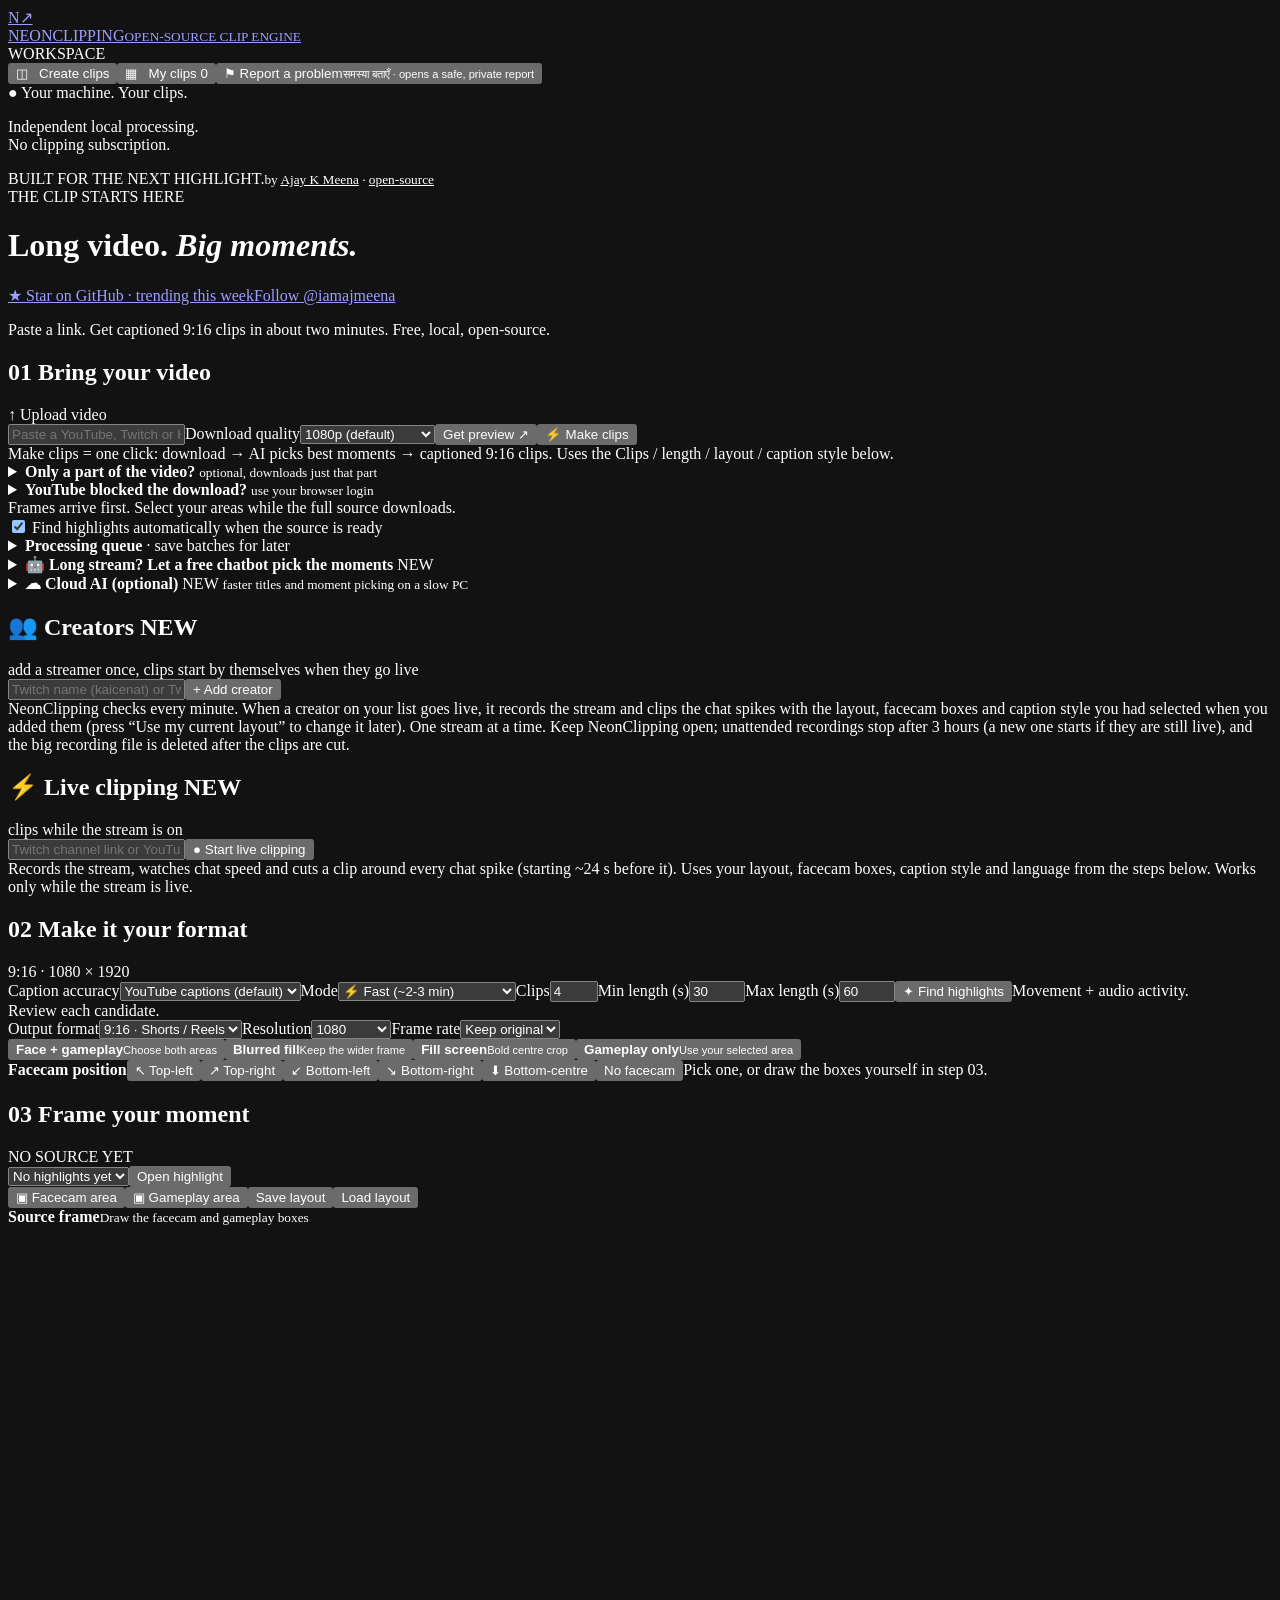
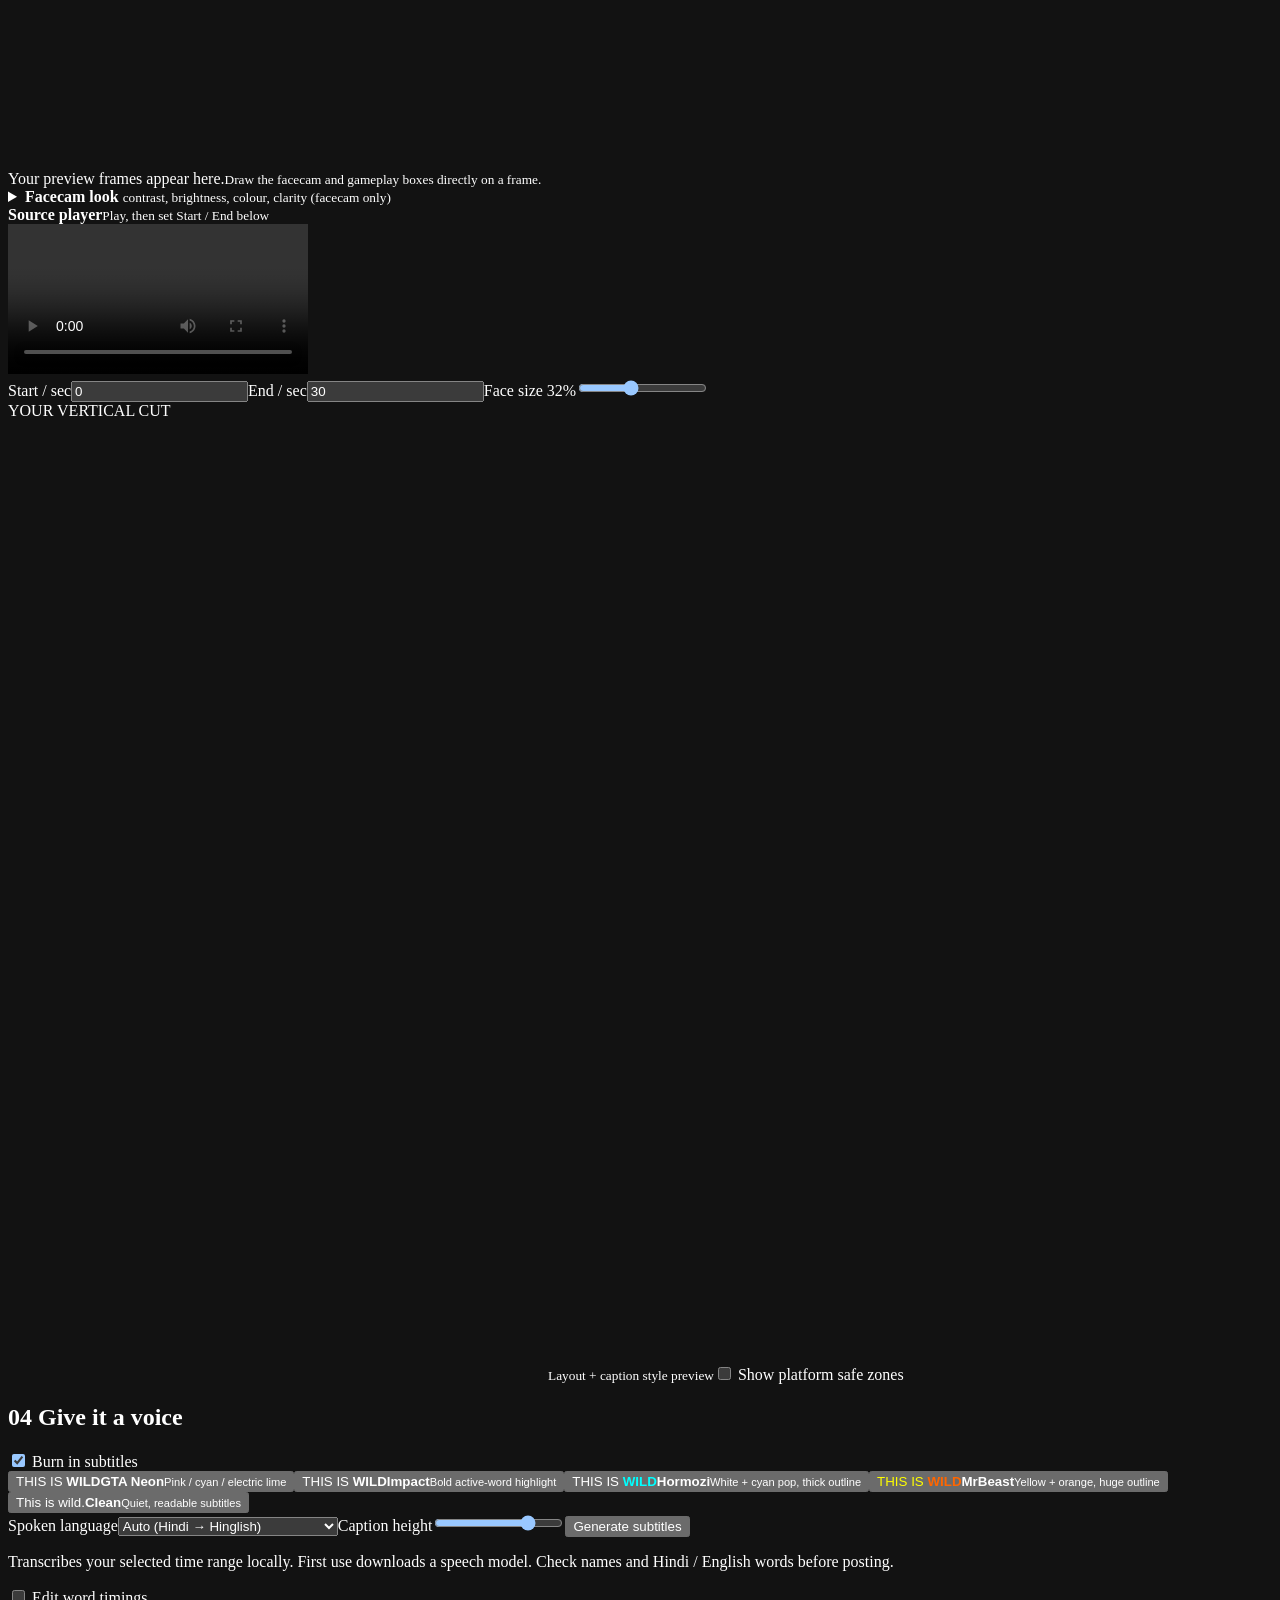
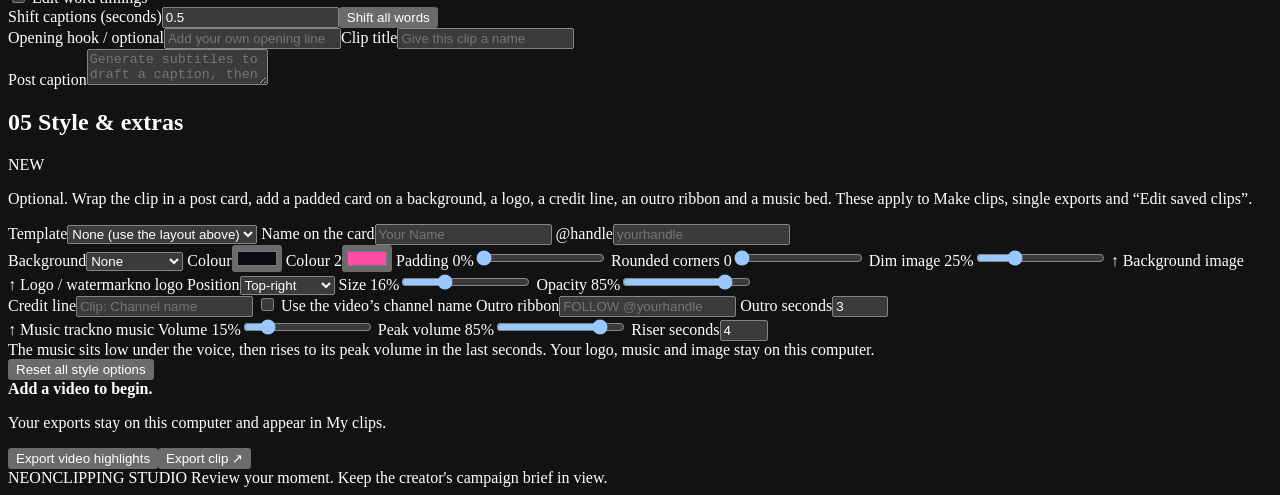
==== commit a98847cb: "feat: connect facecam look sliders with live preview, presets and export settings" ====
--- a/index.html
+++ b/index.html
@@ -1,5 +1,5 @@
 <!doctype html><html lang="en"><head><meta charset="utf-8"><meta name="color-scheme" content="dark"><meta name="viewport" content="width=device-width,initial-scale=1"><title>NeonClipping</title><link rel="stylesheet" href="/assets/style.css?v=20261122-r6"></head><body>
-<aside class="sidebar"><a class="brand" href="/">N↗ <div>NEONCLIPPING<small>OPEN-SOURCE CLIP ENGINE</small></div></a><div class="nav-label">WORKSPACE</div><button class="nav active" data-view="editor">◫ &nbsp; Create clips</button><button class="nav" data-view="library">▦ &nbsp; My clips <span id="library-count">0</span></button><a class="nav" href="/narrate-ui" style="text-decoration:none;display:block">🎙 &nbsp; Narrated clips</a><button class="side-report" id="report-side" type="button">⚑ Report a problem<small>समस्या बताएँ · opens a safe, private report</small></button><div class="side-supporters" id="supporters" hidden><div class="nav-label">SUPPORTERS</div><div id="supporters-list" class="supporters-list"></div></div><div class="side-note">● Your machine. Your clips.<p>Independent local processing.<br>No clipping subscription.</p></div><div class="signature">BUILT FOR THE NEXT HIGHLIGHT.<small>by <a href="https://www.instagram.com/iamajmeena/" target="_blank" rel="noopener" style="color:inherit">Ajay K Meena</a> · <a href="https://github.com/iamajmeena/neonclipping" target="_blank" rel="noopener" style="color:inherit">open-source</a></small></div></aside>
+<aside class="sidebar"><a class="brand" href="/">N↗ <div>NEONCLIPPING<small>OPEN-SOURCE CLIP ENGINE</small></div></a><div class="nav-label">WORKSPACE</div><button class="nav active" data-view="editor">◫ &nbsp; Create clips</button><button class="nav" data-view="library">▦ &nbsp; My clips <span id="library-count">0</span></button><button class="side-report" id="report-side" type="button">⚑ Report a problem<small>समस्या बताएँ · opens a safe, private report</small></button><div class="side-supporters" id="supporters" hidden><div class="nav-label">SUPPORTERS</div><div id="supporters-list" class="supporters-list"></div></div><div class="side-note">● Your machine. Your clips.<p>Independent local processing.<br>No clipping subscription.</p></div><div class="signature">BUILT FOR THE NEXT HIGHLIGHT.<small>by <a href="https://www.instagram.com/iamajmeena/" target="_blank" rel="noopener" style="color:inherit">Ajay K Meena</a> · <a href="https://github.com/iamajmeena/neonclipping" target="_blank" rel="noopener" style="color:inherit">open-source</a></small></div></aside>
 <main><header><div class="eyebrow">THE CLIP STARTS HERE</div><div class="top"><h1>Long video. <em>Big moments.</em></h1><span class="social"><a class="gh" href="https://github.com/iamajmeena/neonclipping" target="_blank" rel="noopener">★ Star on GitHub · trending this week</a><a class="ig" href="https://www.instagram.com/iamajmeena/" target="_blank" rel="noopener">Follow @iamajmeena</a><button class="don" id="donate" hidden>♥ Support development</button></span><dialog id="donate-dialog"><b>Help us keep building NeonClipping ♥</b><p>NeonClipping is free and open-source, and it will stay that way. Our developers are working hard to fix issues, speed it up and add the features you ask for. Every donation, even ₹49, goes straight into making the next version better.</p><div class="don-links"><a id="don-rzp" target="_blank" rel="noopener" hidden>Donate with UPI / cards (Razorpay)</a><a id="don-pp" target="_blank" rel="noopener" hidden>Donate with PayPal</a></div><p class="muted">Cannot donate? A ⭐ on <a href="https://github.com/iamajmeena/neonclipping" target="_blank" rel="noopener" style="color:var(--cyan)">GitHub</a> helps just as much. Thank you!</p><button id="don-close">Close</button></dialog></div><p>Paste a link. Get captioned 9:16 clips in about two minutes. Free, local, open-source.</p><div class="support-bar" id="support-bar" hidden><span><b>Free forever, built by independent developers.</b> We are working hard every day to fix issues and ship new features. If NeonClipping saves you time, a small donation (even ₹49) pays for faster fixes and a better tool for everyone.</span><span class="support-actions"><button class="don-big" id="donate-bar" type="button">♥ Donate via UPI / card</button><a class="star-big" href="https://github.com/iamajmeena/neonclipping" target="_blank" rel="noopener">★ Star it, we are climbing GitHub trending</a></span></div></header><div class="readiness" id="readiness" role="status" aria-label="System check"></div><div class="update-bar" id="update-bar" hidden><span id="update-text"></span><span class="update-actions"><button class="primary" id="update-now" type="button">Update now</button><button class="secondary" id="update-cancel" type="button" hidden>Cancel</button><label class="check"><input id="update-auto" type="checkbox" checked> Update automatically when idle</label></span></div><section id="editor-view">
 <section class="panel import-panel"><div class="section-head"><h2><span class="step">01</span> Bring your video</h2><label class="upload">↑ Upload video<input id="file" type="file" accept="video/*" hidden></label></div><div class="url-row"><input id="url" type="url" placeholder="Paste a YouTube, Twitch or Kick replay link"><label class="srcq-inline" title="How sharp the video downloaded from YouTube is. 1080p is the default; choose 4K for the sharpest source (slower, much more disk)."><span>Download quality</span><select id="srcq"><option value="1080" selected>1080p (default)</option><option value="2160">4K (slower, big file)</option><option value="1440">1440p</option><option value="720">720p (fastest)</option><option value="480">480p (saves data)</option><option value="360">360p (lowest data)</option></select></label><button class="primary" id="link">Get preview ↗</button><button class="primary make" id="make">⚡ Make clips</button></div><div class="make-row"><span class="muted">Make clips = one click: download → AI picks best moments → captioned 9:16 clips. Uses the Clips / length / layout / caption style below.</span></div><div id="make-results" hidden><div class="progress-track"><div id="make-progress"></div></div><b id="make-status"></b><div id="make-grid" class="make-grid"></div></div><details class="lite" id="part-pick"><summary><b>Only a part of the video?</b> <small>optional, downloads just that part</small></summary><div class="controls"><label>From (h:mm:ss)<input id="part-start" type="text" placeholder="0:00:00" inputmode="numeric"></label><label>To (h:mm:ss)<input id="part-end" type="text" placeholder="0:30:00" inputmode="numeric"></label></div><p class="muted">Leave empty to use the whole video. Up to 2 hours at once.</p></details><details class="lite" id="yt-login"><summary><b>YouTube blocked the download?</b> <small>use your browser login</small></summary><p class="muted">Sign in to YouTube in your browser, close it, choose it here and press Save, then try again. Firefox works most reliably.</p><div class="controls"><label>Browser<select id="yt-browser"><option value="">Off</option><option value="firefox">Firefox</option><option value="edge">Edge</option><option value="chrome">Chrome</option><option value="brave">Brave</option><option value="opera">Opera</option><option value="vivaldi">Vivaldi</option></select></label><button class="secondary" id="yt-save" type="button">Save</button><span class="muted" id="yt-note"></span></div></details><div class="import-note" id="link-status" role="status">Frames arrive first. Select your areas while the full source downloads.</div><div id="range-pick" class="range-pick" hidden><b id="range-title">Long video</b><p class="muted" id="range-text"></p><div class="controls"><label>From (h:mm:ss)<input id="range-start" type="text" value="0:00:00" inputmode="numeric"></label><label>To (h:mm:ss)<input id="range-end" type="text" value="0:30:00" inputmode="numeric"></label><button class="primary" id="range-go">Import this part ↗</button></div></div><div class="progress-track" hidden id="progress-wrap"><div id="progress"></div></div><div id="frames" class="frames"></div><label class="toggle" style="margin-top:12px"><input id="auto-analyze" type="checkbox" checked> Find highlights automatically when the source is ready</label></section><details class="panel" id="queue-panel"><summary><b>Processing queue</b> · save batches for later</summary><p class="muted">Queue video links, pause waiting work, or retry an interrupted job. Running work is kept safe.</p><label>Video links, one per line<textarea id="queue-urls" rows="3" placeholder="https://www.youtube.com/watch?v=..."></textarea></label><div class="controls"><label>Start after (optional)<input id="queue-time" type="datetime-local"></label><button class="secondary" id="queue-add">Add videos to queue</button><button id="queue-pause">Pause queue</button><button id="queue-refresh">Refresh queue</button></div><div id="queue-list"></div></details>
 <details class="panel" id="ai-panel"><summary><b>🤖 Long stream? Let a free chatbot pick the moments</b> <span class="pill">NEW</span></summary>
@@ -24,7 +24,7 @@
 <section class="panel creators-panel"><div class="section-head"><h2>👥 Creators <span class="pill">NEW</span></h2><span class="muted">add a streamer once, clips start by themselves when they go live</span></div><div class="url-row"><input id="creator-url" type="text" placeholder="Twitch name (kaicenat) or Twitch / YouTube channel link (youtube.com/@name)"><button class="primary" id="creator-add">+ Add creator</button></div><div class="import-note">NeonClipping checks every minute. When a creator on your list goes live, it records the stream and clips the chat spikes with the layout, facecam boxes and caption style you had selected when you added them (press “Use my current layout” to change it later). One stream at a time. Keep NeonClipping open; unattended recordings stop after 3 hours (a new one starts if they are still live), and the big recording file is deleted after the clips are cut.</div><div id="creator-note" class="muted"></div><div id="creator-list"></div></section>
 <section class="panel live-panel"><div class="section-head"><h2>⚡ Live clipping <span class="pill">NEW</span></h2><span class="muted">clips while the stream is on</span></div><div class="url-row"><input id="live-url" type="text" placeholder="Twitch channel link or YouTube Live link"><button class="primary" id="live-start">● Start live clipping</button></div><div class="import-note">Records the stream, watches chat speed and cuts a clip around every chat spike (starting ~24 s before it). Uses your layout, facecam boxes, caption style and language from the steps below. Works only while the stream is live.</div><div id="live-box" hidden><div class="live-stats" id="live-stats"></div><div class="live-actions"><button class="secondary" id="live-now">✂ Clip the last 30 s now</button><button class="secondary" id="live-stop">■ Stop</button></div><div id="live-grid" class="make-grid"></div></div></section>
 <section class="panel"><div class="section-head"><h2><span class="step">02</span> Make it your format</h2><span class="muted">9:16 · 1080 × 1920</span></div><div class="controls"><label>Caption accuracy<select id="accurate"><option value="fast" selected>YouTube captions (default)</option><option value="best">Best Hindi: large-v3 (slow)</option></select></label><label>Mode<select id="mode"><option value="fast">⚡ Fast (~2-3 min)</option><option value="deep">🔬 Deep (slower, smarter)</option></select></label><label>Clips<input id="count" type="number" min="1" max="12" value="4"></label><label>Min length (s)<input id="minlen" type="number" min="5" max="120" value="30"></label><label>Max length (s)<input id="length" type="number" min="10" max="180" value="60"></label><button class="secondary" id="analyze">✦ Find highlights</button><span class="muted">Movement + audio activity.<br>Review each candidate.</span></div><div class="controls output-controls"><label>Output format<select id="aspect"><option value="vertical">9:16 · Shorts / Reels</option><option value="square">1:1 · Square</option><option value="portrait">4:5 · Feed</option><option value="threefour">3:4 · Portrait</option><option value="landscape">16:9 · YouTube</option></select></label><label>Resolution<select id="resolution"><option value="720">720</option><option value="1080" selected>1080</option><option value="2160">2160 · 4K</option></select></label><label>Frame rate<select id="fps"><option value="0">Keep original</option><option value="24">24 fps</option><option value="30">30 fps</option><option value="60">60 fps</option></select></label></div><div class="layout-grid" id="layouts"><button class="choice active" data-layout="stack"><span class="mini stack-mini"><i></i><i></i></span><b>Face + gameplay</b><small>Choose both areas</small></button><button class="choice" data-layout="blur"><span class="mini blur-mini"><i></i></span><b>Blurred fill</b><small>Keep the wider frame</small></button><button class="choice" data-layout="fill"><span class="mini fill-mini"><i></i></span><b>Fill screen</b><small>Bold centre crop</small></button><button class="choice" data-layout="game"><span class="mini game-mini"><i></i></span><b>Gameplay only</b><small>Use your selected area</small></button></div><div class="preset-row"><b>Facecam position</b><button class="chip" data-preset="tl">↖ Top-left</button><button class="chip" data-preset="tr">↗ Top-right</button><button class="chip" data-preset="bl">↙ Bottom-left</button><button class="chip" data-preset="br">↘ Bottom-right</button><button class="chip" data-preset="bc">⬇ Bottom-centre</button><button class="chip" data-preset="none">No facecam</button><span class="muted" id="preset-note">Pick one, or draw the boxes yourself in step 03.</span></div></section>
-<section class="panel"><div class="section-head"><h2><span class="step">03</span> Frame your moment</h2><span class="pill" id="source-mode">NO SOURCE YET</span></div><div class="candidate-row"><select id="recent"><option>No highlights yet</option></select><button id="import">Open highlight</button></div><div class="workspace"><div class="source-side"><div class="toolbar"><button id="cam" class="active">▣ Facecam area</button><button id="game">▣ Gameplay area</button><button id="save">Save layout</button><button id="load">Load layout</button></div><div class="side-head"><b>Source frame</b><small>Draw the facecam and gameplay boxes</small></div><div class="canvas-wrap"><canvas id="source" width="960" height="540"></canvas><div id="empty-source">Your preview frames appear here.<small>Draw the facecam and gameplay boxes directly on a frame.</small></div></div><details class="cam-look" id="cam-look"><summary><b>Facecam look</b> <small>contrast, brightness, colour, clarity (facecam only)</small></summary><div class="controls"><label>Contrast <output id="cam-contrast-o">1.00</output><input id="cam-contrast" type="range" min="0.5" max="2" step="0.05" value="1"></label><label>Brightness <output id="cam-brightness-o">0.00</output><input id="cam-brightness" type="range" min="-0.3" max="0.3" step="0.02" value="0"></label><label>Colour <output id="cam-saturation-o">1.00</output><input id="cam-saturation" type="range" min="0" max="2" step="0.05" value="1"></label><label>Clarity <output id="cam-clarity-o">0.00</output><input id="cam-clarity" type="range" min="0" max="1.5" step="0.05" value="0"></label><button class="secondary" id="cam-reset" type="button">Reset</button></div></details><div class="player-card"><div class="player-head"><b>Source player</b><small>Play, then set Start / End below</small></div><video id="video" controls preload="metadata"></video><div class="range-row"><label>Start / sec<input id="start" type="number" value="0" min="0" step=".1"></label><label>End / sec<input id="end" type="number" value="30" min="0" step=".1"></label><label id="height-control">Face size <span id="height-value">32%</span><input id="top" type="range" min="20" max="50" value="32"></label></div></div></div><aside class="preview-side"><div class="eyebrow">YOUR VERTICAL CUT</div><canvas id="preview" width="540" height="960"></canvas><small>Layout + caption style preview</small><label class="toggle"><input id="safe-zones" type="checkbox"> Show platform safe zones</label></aside></div></section>
+<section class="panel"><div class="section-head"><h2><span class="step">03</span> Frame your moment</h2><span class="pill" id="source-mode">NO SOURCE YET</span></div><div class="candidate-row"><select id="recent"><option>No highlights yet</option></select><button id="import">Open highlight</button></div><div class="workspace"><div class="source-side"><div class="toolbar"><button id="cam" class="active">▣ Facecam area</button><button id="game">▣ Gameplay area</button><button id="save">Save layout</button><button id="load">Load layout</button></div><div class="side-head"><b>Source frame</b><small>Draw the facecam and gameplay boxes</small></div><div class="canvas-wrap"><canvas id="source" width="960" height="540"></canvas><div id="empty-source">Your preview frames appear here.<small>Draw the facecam and gameplay boxes directly on a frame.</small></div></div><details class="cam-look" id="cam-look"><summary><b>Facecam look</b> <small>contrast, brightness, colour, clarity (facecam only)</small></summary><div class="controls"><label>Look preset<select id="cam-preset"><option value="default" selected>Original (Default)</option><option value="smart">✨ Smart Clarity &amp; Contrast</option><option value="crisp">🔥 Ultra Sharp</option><option value="warm">🌅 Warm Streamer</option><option value="custom">Custom</option></select></label><label>Contrast <output id="cam-contrast-o">1.00</output><input id="cam-contrast" type="range" min="0.5" max="2" step="0.05" value="1"></label><label>Brightness <output id="cam-brightness-o">0.00</output><input id="cam-brightness" type="range" min="-0.3" max="0.3" step="0.02" value="0"></label><label>Colour <output id="cam-saturation-o">1.00</output><input id="cam-saturation" type="range" min="0" max="2" step="0.05" value="1"></label><label>Clarity <output id="cam-clarity-o">0.00</output><input id="cam-clarity" type="range" min="0" max="1.5" step="0.05" value="0"></label><button class="secondary" id="cam-reset" type="button">Reset</button></div></details><div class="player-card"><div class="player-head"><b>Source player</b><small>Play, then set Start / End below</small></div><video id="video" controls preload="metadata"></video><div class="range-row"><label>Start / sec<input id="start" type="number" value="0" min="0" step=".1"></label><label>End / sec<input id="end" type="number" value="30" min="0" step=".1"></label><label id="height-control">Face size <span id="height-value">32%</span><input id="top" type="range" min="20" max="50" value="32"></label></div></div></div><aside class="preview-side"><div class="eyebrow">YOUR VERTICAL CUT</div><canvas id="preview" width="540" height="960"></canvas><small>Layout + caption style preview</small><label class="toggle"><input id="safe-zones" type="checkbox"> Show platform safe zones</label></aside></div></section>
 <section class="panel"><div class="section-head"><h2><span class="step">04</span> Give it a voice</h2><label class="toggle"><input id="captions" type="checkbox" checked> Burn in subtitles</label></div><div class="caption-styles"><button class="caption-choice active gta" data-style="gta"><span>THIS IS <strong>WILD</strong></span><b>GTA Neon</b><small>Pink / cyan / electric lime</small></button><button class="caption-choice bold" data-style="bold"><span>THIS IS <strong>WILD</strong></span><b>Impact</b><small>Bold active-word highlight</small></button><button class="caption-choice hormozi" data-style="hormozi"><span>THIS IS <strong style="color:#00ffff">WILD</strong></span><b>Hormozi</b><small>White + cyan pop, thick outline</small></button><button class="caption-choice mrbeast" data-style="mrbeast"><span style="color:#ffff00">THIS IS <strong style="color:#ff6600">WILD</strong></span><b>MrBeast</b><small>Yellow + orange, huge outline</small></button><button class="caption-choice clean" data-style="clean"><span>This is wild.</span><b>Clean</b><small>Quiet, readable subtitles</small></button></div><div class="controls"><label>Spoken language<select id="language"><option value="">Auto (Hindi → Hinglish)</option><option value="hinglish">Hinglish (Hindi in English letters)</option><option value="hi">हिंदी (Devanagari)</option><option value="en">English</option><optgroup label="More languages (captions use your installed fonts)"><option value="ur">Urdu · اردو</option><option value="bn">Bengali · বাংলা</option><option value="ta">Tamil · தமிழ்</option><option value="te">Telugu · తెలుగు</option><option value="mr">Marathi · मराठी</option><option value="gu">Gujarati · ગુજરાતી</option><option value="kn">Kannada · ಕನ್ನಡ</option><option value="ml">Malayalam · മലയാളം</option><option value="pa">Punjabi · ਪੰਜਾਬੀ</option><option value="ne">Nepali · नेपाली</option><option value="si">Sinhala · සිංහල</option><option value="ar">Arabic · العربية</option><option value="fa">Persian · فارسی</option><option value="he">Hebrew · עברית</option><option value="tr">Turkish · Türkçe</option><option value="ru">Russian · Русский</option><option value="uk">Ukrainian · Українська</option><option value="pl">Polish · Polski</option><option value="cs">Czech · Čeština</option><option value="sk">Slovak · Slovenčina</option><option value="hu">Hungarian · Magyar</option><option value="ro">Romanian · Română</option><option value="bg">Bulgarian · Български</option><option value="sr">Serbian · Српски</option><option value="hr">Croatian · Hrvatski</option><option value="el">Greek · Ελληνικά</option><option value="de">German · Deutsch</option><option value="fr">French · Français</option><option value="es">Spanish · Español</option><option value="pt">Portuguese · Português</option><option value="it">Italian · Italiano</option><option value="nl">Dutch · Nederlands</option><option value="ca">Catalan · Català</option><option value="sv">Swedish · Svenska</option><option value="da">Danish · Dansk</option><option value="no">Norwegian · Norsk</option><option value="fi">Finnish · Suomi</option><option value="is">Icelandic · Íslenska</option><option value="id">Indonesian · Bahasa Indonesia</option><option value="ms">Malay · Bahasa Melayu</option><option value="tl">Filipino · Tagalog</option><option value="vi">Vietnamese · Tiếng Việt</option><option value="th">Thai · ไทย</option><option value="zh">Chinese · 中文</option><option value="ja">Japanese · 日本語</option><option value="ko">Korean · 한국어</option><option value="sw">Swahili · Kiswahili</option><option value="af">Afrikaans · Afrikaans</option><option value="am">Amharic · አማርኛ</option><option value="az">Azerbaijani · Azərbaycan</option></optgroup></select></label><label>Caption height<input id="caption-y" type="range" min="500" max="1750" value="1450"></label><button id="transcribe" class="secondary">Generate subtitles</button></div><p class="muted">Transcribes your selected time range locally. First use downloads a speech model. Check names and Hindi / English words before posting.</p><label class="toggle"><input id="timing-editor" type="checkbox"> Edit word timings</label><div class="controls"><label>Shift captions (seconds)<input id="caption-shift" type="number" step="0.1" value="0.5"></label><button id="shift-captions">Shift all words</button></div><div id="words" class="word-editor"></div><div class="copy-grid"><label>Opening hook / optional<input id="hook" placeholder="Add your own opening line" maxlength="65"></label><label>Clip title<input id="clip-title" placeholder="Give this clip a name"></label></div><label>Post caption<textarea id="post-caption" rows="2" placeholder="Generate subtitles to draft a caption, then edit it in your voice."></textarea></label></section>
 <section class="panel" id="style-panel"><div class="section-head"><h2><span class="step">05</span> Style &amp; extras</h2><span class="pill">NEW</span></div>
 <p class="muted">Optional. Wrap the clip in a post card, add a padded card on a background, a logo, a credit line, an outro ribbon and a music bed. These apply to Make clips, single exports and “Edit saved clips”.</p>
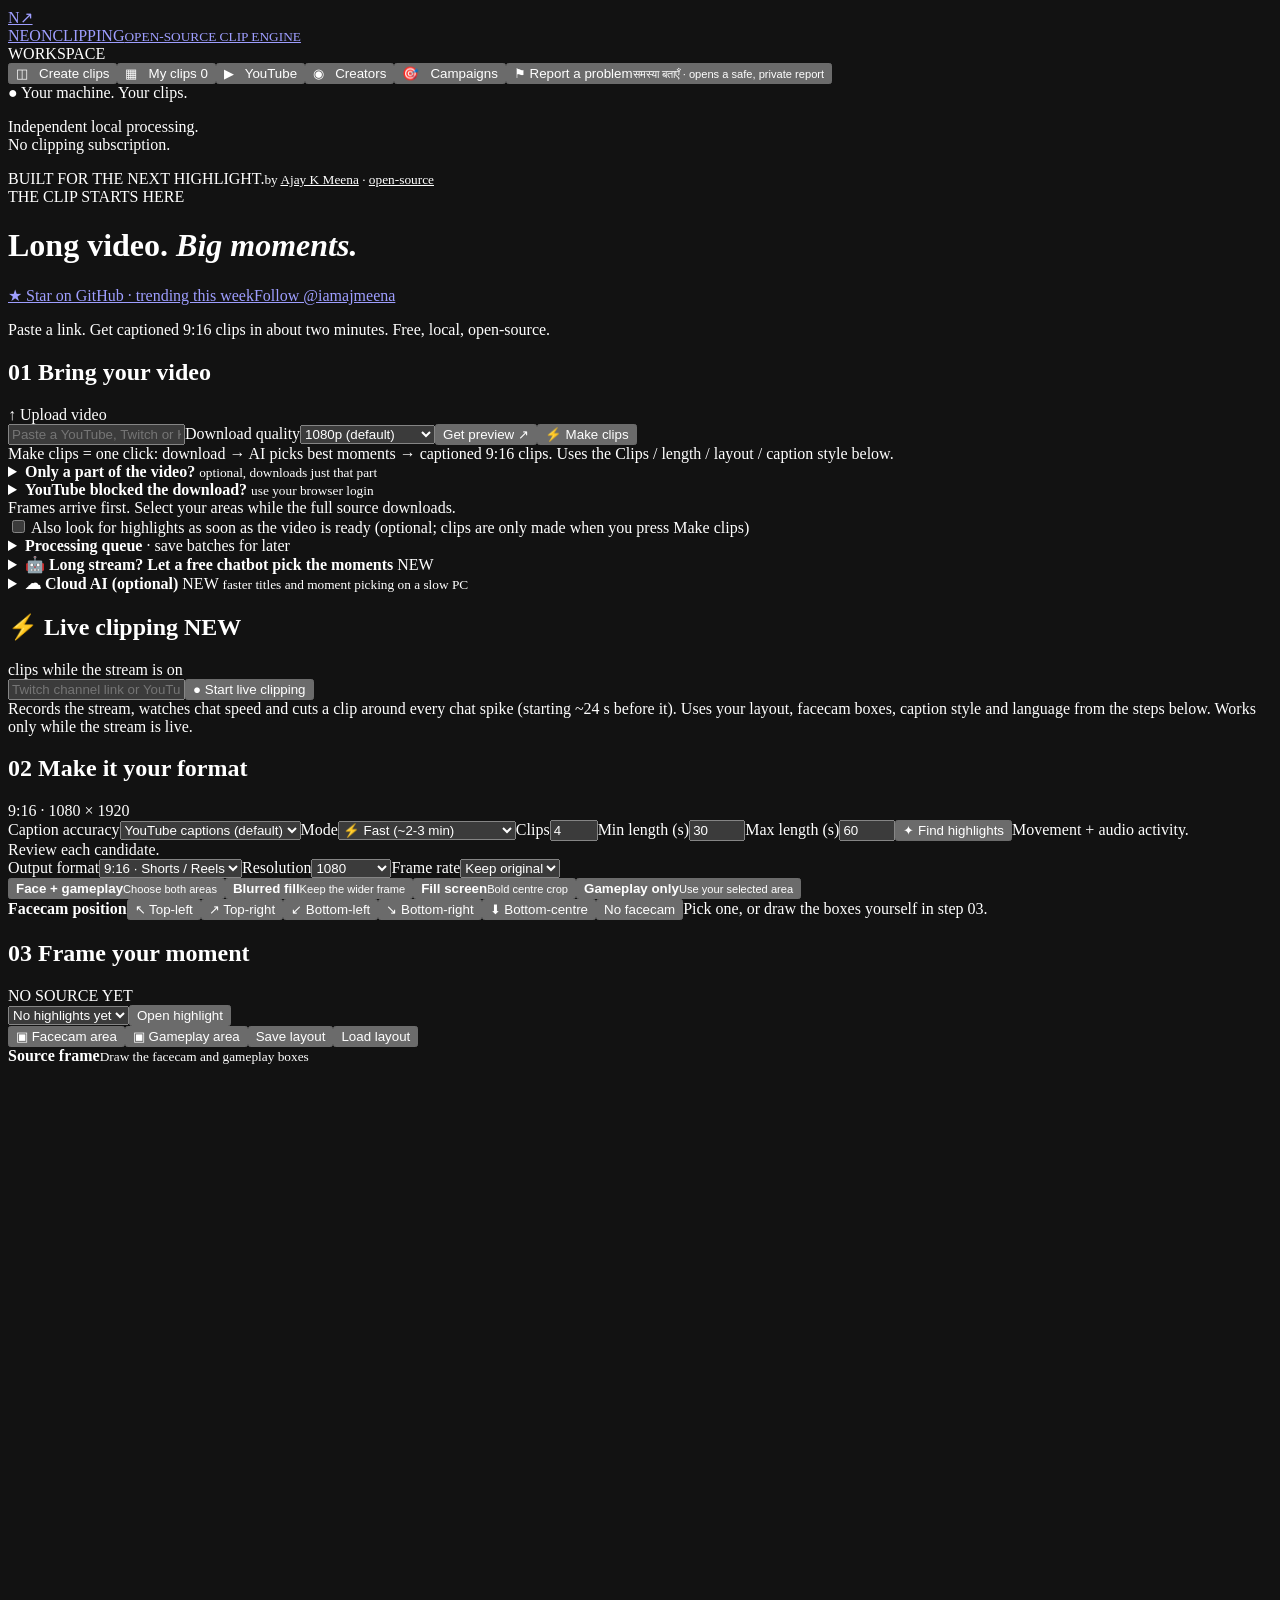
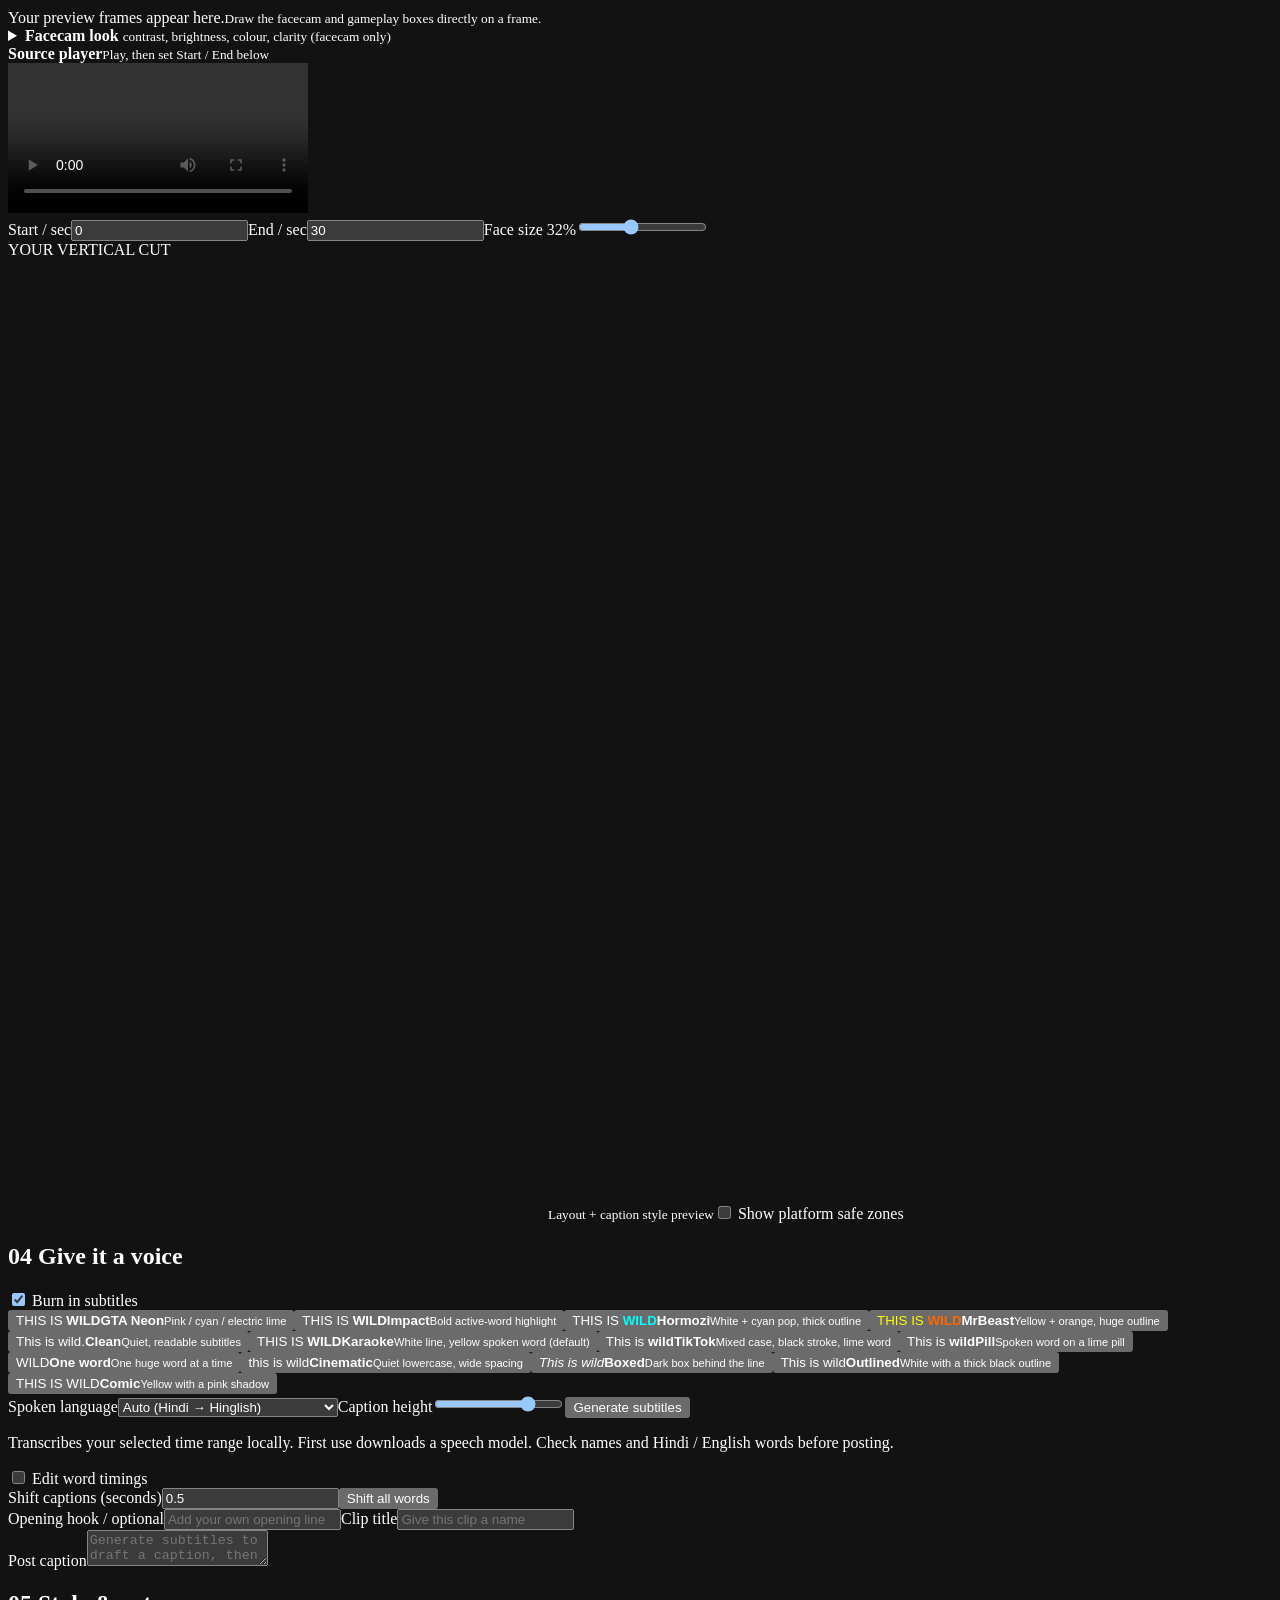
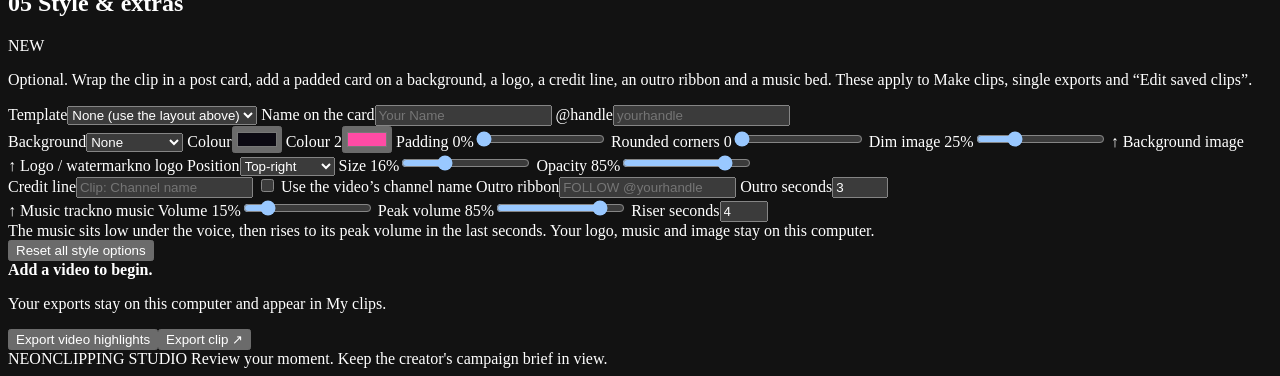
==== commit dc0ad151: "Fix AI settings input, connection tests, and responsive form layouts" ====
--- a/index.html
+++ b/index.html
@@ -1,7 +1,7 @@
-<!doctype html><html lang="en"><head><meta charset="utf-8"><meta name="color-scheme" content="dark"><meta name="viewport" content="width=device-width,initial-scale=1"><title>NeonClipping</title><link rel="stylesheet" href="/assets/style.css?v=20261122-r6"></head><body>
-<aside class="sidebar"><a class="brand" href="/">N↗ <div>NEONCLIPPING<small>OPEN-SOURCE CLIP ENGINE</small></div></a><div class="nav-label">WORKSPACE</div><button class="nav active" data-view="editor">◫ &nbsp; Create clips</button><button class="nav" data-view="library">▦ &nbsp; My clips <span id="library-count">0</span></button><button class="side-report" id="report-side" type="button">⚑ Report a problem<small>समस्या बताएँ · opens a safe, private report</small></button><div class="side-supporters" id="supporters" hidden><div class="nav-label">SUPPORTERS</div><div id="supporters-list" class="supporters-list"></div></div><div class="side-note">● Your machine. Your clips.<p>Independent local processing.<br>No clipping subscription.</p></div><div class="signature">BUILT FOR THE NEXT HIGHLIGHT.<small>by <a href="https://www.instagram.com/iamajmeena/" target="_blank" rel="noopener" style="color:inherit">Ajay K Meena</a> · <a href="https://github.com/iamajmeena/neonclipping" target="_blank" rel="noopener" style="color:inherit">open-source</a></small></div></aside>
+<!doctype html><html lang="en"><head><meta charset="utf-8"><meta name="color-scheme" content="dark"><meta name="viewport" content="width=device-width,initial-scale=1"><title>NeonClipping</title><link rel="manifest" href="/app.webmanifest"><meta name="theme-color" content="#ff3d6e"><link rel="stylesheet" href="/assets/style.css?v=20261125-forms1"><link rel="stylesheet" href="/assets/composer.css?v=20261125-forms1"><link rel="stylesheet" href="/assets/right-bar.css?v=20261124-r23"><link rel="stylesheet" href="/assets/editor.css?v=20261124-r26"><link rel="stylesheet" href="/assets/modes.css?v=20261125-forms1"><link rel="stylesheet" href="/assets/campaigns.css?v=20261124-r5"><link rel="stylesheet" href="/assets/youtube-feed.css?v=20261124-r5"></head><body>
+<aside class="sidebar"><a class="brand" href="/">N↗ <div>NEONCLIPPING<small>OPEN-SOURCE CLIP ENGINE</small></div></a><div class="nav-label">WORKSPACE</div><button class="nav active" data-view="editor">◫ &nbsp; Create clips</button><button class="nav" data-view="library">▦ &nbsp; My clips <span id="library-count">0</span></button><button type="button" class="nav" data-view="youtube">&#9654; &nbsp; YouTube <span id="youtube-live-count" hidden></span></button><button type="button" class="nav" data-view="creators">&#9673; &nbsp; Creators</button><button type="button" class="nav" id="side-campaigns" aria-haspopup="dialog">&#127919; &nbsp; Campaigns</button><button class="side-report" id="report-side" type="button">⚑ Report a problem<small>समस्या बताएँ · opens a safe, private report</small></button><div class="side-supporters" id="supporters" hidden><div class="nav-label">SUPPORTERS</div><div id="supporters-list" class="supporters-list"></div></div><div class="side-note">● Your machine. Your clips.<p>Independent local processing.<br>No clipping subscription.</p></div><div class="signature">BUILT FOR THE NEXT HIGHLIGHT.<small>by <a href="https://www.instagram.com/iamajmeena/" target="_blank" rel="noopener" style="color:inherit">Ajay K Meena</a> · <a href="https://github.com/iamajmeena/neonclipping" target="_blank" rel="noopener" style="color:inherit">open-source</a></small></div></aside>
 <main><header><div class="eyebrow">THE CLIP STARTS HERE</div><div class="top"><h1>Long video. <em>Big moments.</em></h1><span class="social"><a class="gh" href="https://github.com/iamajmeena/neonclipping" target="_blank" rel="noopener">★ Star on GitHub · trending this week</a><a class="ig" href="https://www.instagram.com/iamajmeena/" target="_blank" rel="noopener">Follow @iamajmeena</a><button class="don" id="donate" hidden>♥ Support development</button></span><dialog id="donate-dialog"><b>Help us keep building NeonClipping ♥</b><p>NeonClipping is free and open-source, and it will stay that way. Our developers are working hard to fix issues, speed it up and add the features you ask for. Every donation, even ₹49, goes straight into making the next version better.</p><div class="don-links"><a id="don-rzp" target="_blank" rel="noopener" hidden>Donate with UPI / cards (Razorpay)</a><a id="don-pp" target="_blank" rel="noopener" hidden>Donate with PayPal</a></div><p class="muted">Cannot donate? A ⭐ on <a href="https://github.com/iamajmeena/neonclipping" target="_blank" rel="noopener" style="color:var(--cyan)">GitHub</a> helps just as much. Thank you!</p><button id="don-close">Close</button></dialog></div><p>Paste a link. Get captioned 9:16 clips in about two minutes. Free, local, open-source.</p><div class="support-bar" id="support-bar" hidden><span><b>Free forever, built by independent developers.</b> We are working hard every day to fix issues and ship new features. If NeonClipping saves you time, a small donation (even ₹49) pays for faster fixes and a better tool for everyone.</span><span class="support-actions"><button class="don-big" id="donate-bar" type="button">♥ Donate via UPI / card</button><a class="star-big" href="https://github.com/iamajmeena/neonclipping" target="_blank" rel="noopener">★ Star it, we are climbing GitHub trending</a></span></div></header><div class="readiness" id="readiness" role="status" aria-label="System check"></div><div class="update-bar" id="update-bar" hidden><span id="update-text"></span><span class="update-actions"><button class="primary" id="update-now" type="button">Update now</button><button class="secondary" id="update-cancel" type="button" hidden>Cancel</button><label class="check"><input id="update-auto" type="checkbox" checked> Update automatically when idle</label></span></div><section id="editor-view">
-<section class="panel import-panel"><div class="section-head"><h2><span class="step">01</span> Bring your video</h2><label class="upload">↑ Upload video<input id="file" type="file" accept="video/*" hidden></label></div><div class="url-row"><input id="url" type="url" placeholder="Paste a YouTube, Twitch or Kick replay link"><label class="srcq-inline" title="How sharp the video downloaded from YouTube is. 1080p is the default; choose 4K for the sharpest source (slower, much more disk)."><span>Download quality</span><select id="srcq"><option value="1080" selected>1080p (default)</option><option value="2160">4K (slower, big file)</option><option value="1440">1440p</option><option value="720">720p (fastest)</option><option value="480">480p (saves data)</option><option value="360">360p (lowest data)</option></select></label><button class="primary" id="link">Get preview ↗</button><button class="primary make" id="make">⚡ Make clips</button></div><div class="make-row"><span class="muted">Make clips = one click: download → AI picks best moments → captioned 9:16 clips. Uses the Clips / length / layout / caption style below.</span></div><div id="make-results" hidden><div class="progress-track"><div id="make-progress"></div></div><b id="make-status"></b><div id="make-grid" class="make-grid"></div></div><details class="lite" id="part-pick"><summary><b>Only a part of the video?</b> <small>optional, downloads just that part</small></summary><div class="controls"><label>From (h:mm:ss)<input id="part-start" type="text" placeholder="0:00:00" inputmode="numeric"></label><label>To (h:mm:ss)<input id="part-end" type="text" placeholder="0:30:00" inputmode="numeric"></label></div><p class="muted">Leave empty to use the whole video. Up to 2 hours at once.</p></details><details class="lite" id="yt-login"><summary><b>YouTube blocked the download?</b> <small>use your browser login</small></summary><p class="muted">Sign in to YouTube in your browser, close it, choose it here and press Save, then try again. Firefox works most reliably.</p><div class="controls"><label>Browser<select id="yt-browser"><option value="">Off</option><option value="firefox">Firefox</option><option value="edge">Edge</option><option value="chrome">Chrome</option><option value="brave">Brave</option><option value="opera">Opera</option><option value="vivaldi">Vivaldi</option></select></label><button class="secondary" id="yt-save" type="button">Save</button><span class="muted" id="yt-note"></span></div></details><div class="import-note" id="link-status" role="status">Frames arrive first. Select your areas while the full source downloads.</div><div id="range-pick" class="range-pick" hidden><b id="range-title">Long video</b><p class="muted" id="range-text"></p><div class="controls"><label>From (h:mm:ss)<input id="range-start" type="text" value="0:00:00" inputmode="numeric"></label><label>To (h:mm:ss)<input id="range-end" type="text" value="0:30:00" inputmode="numeric"></label><button class="primary" id="range-go">Import this part ↗</button></div></div><div class="progress-track" hidden id="progress-wrap"><div id="progress"></div></div><div id="frames" class="frames"></div><label class="toggle" style="margin-top:12px"><input id="auto-analyze" type="checkbox" checked> Find highlights automatically when the source is ready</label></section><details class="panel" id="queue-panel"><summary><b>Processing queue</b> · save batches for later</summary><p class="muted">Queue video links, pause waiting work, or retry an interrupted job. Running work is kept safe.</p><label>Video links, one per line<textarea id="queue-urls" rows="3" placeholder="https://www.youtube.com/watch?v=..."></textarea></label><div class="controls"><label>Start after (optional)<input id="queue-time" type="datetime-local"></label><button class="secondary" id="queue-add">Add videos to queue</button><button id="queue-pause">Pause queue</button><button id="queue-refresh">Refresh queue</button></div><div id="queue-list"></div></details>
+<section class="panel import-panel"><div class="section-head"><h2><span class="step">01</span> Bring your video</h2><label class="upload">↑ Upload video<input id="file" type="file" accept="video/*" hidden></label></div><div class="url-row"><input id="url" type="url" placeholder="Paste a YouTube, Twitch or Kick replay link"><label class="srcq-inline" title="How sharp the video downloaded from YouTube is. 1080p is the default; choose 4K for the sharpest source (slower, much more disk)."><span>Download quality</span><select id="srcq"><option value="1080" selected>1080p (default)</option><option value="2160">4K (slower, big file)</option><option value="1440">1440p</option><option value="720">720p (fastest)</option><option value="480">480p (saves data)</option><option value="360">360p (lowest data)</option></select></label><button class="primary" id="link">Get preview ↗</button><button id="resume-make" class="secondary" hidden>Resume interrupted batch</button><button class="primary make" id="make">⚡ Make clips</button></div><div class="make-row"><span class="muted">Make clips = one click: download → AI picks best moments → captioned 9:16 clips. Uses the Clips / length / layout / caption style below.</span></div><div id="make-results" hidden><div class="progress-track"><div id="make-progress"></div></div><b id="make-status"></b><div id="make-steps"></div><div id="make-overview" class="result-overview" hidden></div><div id="make-grid" class="make-grid"></div></div><details class="lite" id="part-pick"><summary><b>Only a part of the video?</b> <small>optional, downloads just that part</small></summary><div class="controls"><label>From (h:mm:ss)<input id="part-start" type="text" placeholder="0:00:00" inputmode="numeric"></label><label>To (h:mm:ss)<input id="part-end" type="text" placeholder="0:30:00" inputmode="numeric"></label></div><p class="muted">Leave empty to use the whole video. Up to 2 hours at once. Short videos download fast; a part cut from a long video is fetched at about real-time speed (a 30-minute part takes roughly 15 to 20 minutes), so pick only what you need.</p></details><details class="lite" id="yt-login"><summary><b>YouTube blocked the download?</b> <small>use your browser login</small></summary><p class="muted">Sign in to YouTube in your browser, close it, choose it here and press Save, then try again. Firefox works most reliably.</p><div class="controls"><label>Browser<select id="yt-browser"><option value="">Off</option><option value="firefox">Firefox</option><option value="edge">Edge</option><option value="chrome">Chrome</option><option value="brave">Brave</option><option value="opera">Opera</option><option value="vivaldi">Vivaldi</option></select></label><button class="secondary" id="yt-save" type="button">Save</button><span class="muted" id="yt-note"></span></div></details><div class="import-note" id="link-status" role="status">Frames arrive first. Select your areas while the full source downloads.</div><div id="range-pick" class="range-pick" hidden><b id="range-title">Long video</b><p class="muted" id="range-text"></p><div class="controls"><label>From (h:mm:ss)<input id="range-start" type="text" value="0:00:00" inputmode="numeric"></label><label>To (h:mm:ss)<input id="range-end" type="text" value="0:30:00" inputmode="numeric"></label><button class="primary" id="range-go">Import this part ↗</button></div></div><div class="progress-track" hidden id="progress-wrap"><div id="progress"></div></div><div id="frames" class="frames"></div><label class="toggle" style="margin-top:12px"><input id="auto-analyze" type="checkbox"> Also look for highlights as soon as the video is ready (optional; clips are only made when you press Make clips)</label></section><details class="panel" id="queue-panel"><summary><b>Processing queue</b> · save batches for later</summary><p class="muted">Queue video links, pause waiting work, or retry an interrupted job. Running work is kept safe.</p><label>Video links, one per line<textarea id="queue-urls" rows="3" placeholder="https://www.youtube.com/watch?v=..."></textarea></label><div class="controls"><label>Start after (optional)<input id="queue-time" type="datetime-local"></label><button class="secondary" id="queue-add">Add videos to queue</button><button id="queue-pause">Pause queue</button><button id="queue-refresh">Refresh queue</button></div><div id="queue-list"></div></details>
 <details class="panel" id="ai-panel"><summary><b>🤖 Long stream? Let a free chatbot pick the moments</b> <span class="pill">NEW</span></summary>
 <p class="muted">A chatbot given a 9-hour transcript only really reads the start. So: split the transcript into small parts, paste each part into any free chatbot (Gemini, ChatGPT, Claude…), paste its answers back here, and NeonClipping downloads only those sections and makes the clips. Needs a YouTube video with captions. Nothing is sent anywhere by NeonClipping.</p>
 <div class="url-row"><input id="ai-url" type="text" placeholder="YouTube video link (a finished stream or video)"><button class="primary" id="ai-split">1 · Split into parts</button></div>
@@ -14,18 +14,19 @@
 <div id="ai-moments"></div></details>
 <details class="panel" id="llm-panel"><summary><b>☁ Cloud AI (optional)</b> <span class="pill">NEW</span> <small>faster titles and moment picking on a slow PC</small></summary>
 <p class="muted">Use any OpenAI-compatible provider (Groq, OpenRouter, Gemini, OpenAI, LM Studio). When this is on, only the <b>text</b> of a candidate clip (its transcript lines) is sent to your provider. Your video, audio and frames never leave this PC. The key stays in <code>data/llm.json</code> on this computer. Off by default.</p>
-<div class="controls"><label>Provider<select id="llm-preset"><option value="">Custom</option></select></label>
+<div class="llm-fields"><label>Provider<select id="llm-preset"><option value="">Custom</option></select></label>
 <label>Address<input id="llm-url" type="text" placeholder="https://api.groq.com/openai/v1"></label>
 <label>Model<input id="llm-model" type="text" placeholder="llama-3.3-70b-versatile"></label>
 <label>API key<input id="llm-key" type="password" autocomplete="off" placeholder="paste key (kept hidden)"></label></div>
-<div class="controls"><label class="check"><input id="llm-on" type="checkbox"> Use Cloud AI instead of Ollama</label>
+<label class="check llm-enable"><input id="llm-on" type="checkbox"> Use Cloud AI instead of Ollama</label>
+<div class="controls llm-actions">
 <button class="primary" id="llm-save" type="button">Save</button><button class="secondary" id="llm-test" type="button">Test connection</button><button class="secondary" id="llm-forget" type="button">Forget key</button>
-<span class="muted" id="llm-note"></span></div></details>
-<section class="panel creators-panel"><div class="section-head"><h2>👥 Creators <span class="pill">NEW</span></h2><span class="muted">add a streamer once, clips start by themselves when they go live</span></div><div class="url-row"><input id="creator-url" type="text" placeholder="Twitch name (kaicenat) or Twitch / YouTube channel link (youtube.com/@name)"><button class="primary" id="creator-add">+ Add creator</button></div><div class="import-note">NeonClipping checks every minute. When a creator on your list goes live, it records the stream and clips the chat spikes with the layout, facecam boxes and caption style you had selected when you added them (press “Use my current layout” to change it later). One stream at a time. Keep NeonClipping open; unattended recordings stop after 3 hours (a new one starts if they are still live), and the big recording file is deleted after the clips are cut.</div><div id="creator-note" class="muted"></div><div id="creator-list"></div></section>
-<section class="panel live-panel"><div class="section-head"><h2>⚡ Live clipping <span class="pill">NEW</span></h2><span class="muted">clips while the stream is on</span></div><div class="url-row"><input id="live-url" type="text" placeholder="Twitch channel link or YouTube Live link"><button class="primary" id="live-start">● Start live clipping</button></div><div class="import-note">Records the stream, watches chat speed and cuts a clip around every chat spike (starting ~24 s before it). Uses your layout, facecam boxes, caption style and language from the steps below. Works only while the stream is live.</div><div id="live-box" hidden><div class="live-stats" id="live-stats"></div><div class="live-actions"><button class="secondary" id="live-now">✂ Clip the last 30 s now</button><button class="secondary" id="live-stop">■ Stop</button></div><div id="live-grid" class="make-grid"></div></div></section>
+</div><p class="muted" id="llm-note" role="status" aria-live="polite"></p></details>
+
+<section class="panel live-panel" id="live-panel"><div class="section-head"><h2>⚡ Live clipping <span class="pill">NEW</span></h2><span class="muted">clips while the stream is on</span></div><div class="url-row"><input id="live-url" type="text" placeholder="Twitch channel link or YouTube Live link"><button class="primary" id="live-start">● Start live clipping</button></div><div class="import-note">Records the stream, watches chat speed and cuts a clip around every chat spike (starting ~24 s before it). Uses your layout, facecam boxes, caption style and language from the steps below. Works only while the stream is live.</div><div id="live-box" hidden><div class="live-stats" id="live-stats"></div><div class="live-actions"><button class="secondary" id="live-now">✂ Clip the last 30 s now</button><button class="secondary" id="live-stop">■ Stop</button></div><div id="live-grid" class="make-grid"></div></div></section>
 <section class="panel"><div class="section-head"><h2><span class="step">02</span> Make it your format</h2><span class="muted">9:16 · 1080 × 1920</span></div><div class="controls"><label>Caption accuracy<select id="accurate"><option value="fast" selected>YouTube captions (default)</option><option value="best">Best Hindi: large-v3 (slow)</option></select></label><label>Mode<select id="mode"><option value="fast">⚡ Fast (~2-3 min)</option><option value="deep">🔬 Deep (slower, smarter)</option></select></label><label>Clips<input id="count" type="number" min="1" max="12" value="4"></label><label>Min length (s)<input id="minlen" type="number" min="5" max="120" value="30"></label><label>Max length (s)<input id="length" type="number" min="10" max="180" value="60"></label><button class="secondary" id="analyze">✦ Find highlights</button><span class="muted">Movement + audio activity.<br>Review each candidate.</span></div><div class="controls output-controls"><label>Output format<select id="aspect"><option value="vertical">9:16 · Shorts / Reels</option><option value="square">1:1 · Square</option><option value="portrait">4:5 · Feed</option><option value="threefour">3:4 · Portrait</option><option value="landscape">16:9 · YouTube</option></select></label><label>Resolution<select id="resolution"><option value="720">720</option><option value="1080" selected>1080</option><option value="2160">2160 · 4K</option></select></label><label>Frame rate<select id="fps"><option value="0">Keep original</option><option value="24">24 fps</option><option value="30">30 fps</option><option value="60">60 fps</option></select></label></div><div class="layout-grid" id="layouts"><button class="choice active" data-layout="stack"><span class="mini stack-mini"><i></i><i></i></span><b>Face + gameplay</b><small>Choose both areas</small></button><button class="choice" data-layout="blur"><span class="mini blur-mini"><i></i></span><b>Blurred fill</b><small>Keep the wider frame</small></button><button class="choice" data-layout="fill"><span class="mini fill-mini"><i></i></span><b>Fill screen</b><small>Bold centre crop</small></button><button class="choice" data-layout="game"><span class="mini game-mini"><i></i></span><b>Gameplay only</b><small>Use your selected area</small></button></div><div class="preset-row"><b>Facecam position</b><button class="chip" data-preset="tl">↖ Top-left</button><button class="chip" data-preset="tr">↗ Top-right</button><button class="chip" data-preset="bl">↙ Bottom-left</button><button class="chip" data-preset="br">↘ Bottom-right</button><button class="chip" data-preset="bc">⬇ Bottom-centre</button><button class="chip" data-preset="none">No facecam</button><span class="muted" id="preset-note">Pick one, or draw the boxes yourself in step 03.</span></div></section>
-<section class="panel"><div class="section-head"><h2><span class="step">03</span> Frame your moment</h2><span class="pill" id="source-mode">NO SOURCE YET</span></div><div class="candidate-row"><select id="recent"><option>No highlights yet</option></select><button id="import">Open highlight</button></div><div class="workspace"><div class="source-side"><div class="toolbar"><button id="cam" class="active">▣ Facecam area</button><button id="game">▣ Gameplay area</button><button id="save">Save layout</button><button id="load">Load layout</button></div><div class="side-head"><b>Source frame</b><small>Draw the facecam and gameplay boxes</small></div><div class="canvas-wrap"><canvas id="source" width="960" height="540"></canvas><div id="empty-source">Your preview frames appear here.<small>Draw the facecam and gameplay boxes directly on a frame.</small></div></div><details class="cam-look" id="cam-look"><summary><b>Facecam look</b> <small>contrast, brightness, colour, clarity (facecam only)</small></summary><div class="controls"><label>Look preset<select id="cam-preset"><option value="default" selected>Original (Default)</option><option value="smart">✨ Smart Clarity &amp; Contrast</option><option value="crisp">🔥 Ultra Sharp</option><option value="warm">🌅 Warm Streamer</option><option value="custom">Custom</option></select></label><label>Contrast <output id="cam-contrast-o">1.00</output><input id="cam-contrast" type="range" min="0.5" max="2" step="0.05" value="1"></label><label>Brightness <output id="cam-brightness-o">0.00</output><input id="cam-brightness" type="range" min="-0.3" max="0.3" step="0.02" value="0"></label><label>Colour <output id="cam-saturation-o">1.00</output><input id="cam-saturation" type="range" min="0" max="2" step="0.05" value="1"></label><label>Clarity <output id="cam-clarity-o">0.00</output><input id="cam-clarity" type="range" min="0" max="1.5" step="0.05" value="0"></label><button class="secondary" id="cam-reset" type="button">Reset</button></div></details><div class="player-card"><div class="player-head"><b>Source player</b><small>Play, then set Start / End below</small></div><video id="video" controls preload="metadata"></video><div class="range-row"><label>Start / sec<input id="start" type="number" value="0" min="0" step=".1"></label><label>End / sec<input id="end" type="number" value="30" min="0" step=".1"></label><label id="height-control">Face size <span id="height-value">32%</span><input id="top" type="range" min="20" max="50" value="32"></label></div></div></div><aside class="preview-side"><div class="eyebrow">YOUR VERTICAL CUT</div><canvas id="preview" width="540" height="960"></canvas><small>Layout + caption style preview</small><label class="toggle"><input id="safe-zones" type="checkbox"> Show platform safe zones</label></aside></div></section>
-<section class="panel"><div class="section-head"><h2><span class="step">04</span> Give it a voice</h2><label class="toggle"><input id="captions" type="checkbox" checked> Burn in subtitles</label></div><div class="caption-styles"><button class="caption-choice active gta" data-style="gta"><span>THIS IS <strong>WILD</strong></span><b>GTA Neon</b><small>Pink / cyan / electric lime</small></button><button class="caption-choice bold" data-style="bold"><span>THIS IS <strong>WILD</strong></span><b>Impact</b><small>Bold active-word highlight</small></button><button class="caption-choice hormozi" data-style="hormozi"><span>THIS IS <strong style="color:#00ffff">WILD</strong></span><b>Hormozi</b><small>White + cyan pop, thick outline</small></button><button class="caption-choice mrbeast" data-style="mrbeast"><span style="color:#ffff00">THIS IS <strong style="color:#ff6600">WILD</strong></span><b>MrBeast</b><small>Yellow + orange, huge outline</small></button><button class="caption-choice clean" data-style="clean"><span>This is wild.</span><b>Clean</b><small>Quiet, readable subtitles</small></button></div><div class="controls"><label>Spoken language<select id="language"><option value="">Auto (Hindi → Hinglish)</option><option value="hinglish">Hinglish (Hindi in English letters)</option><option value="hi">हिंदी (Devanagari)</option><option value="en">English</option><optgroup label="More languages (captions use your installed fonts)"><option value="ur">Urdu · اردو</option><option value="bn">Bengali · বাংলা</option><option value="ta">Tamil · தமிழ்</option><option value="te">Telugu · తెలుగు</option><option value="mr">Marathi · मराठी</option><option value="gu">Gujarati · ગુજરાતી</option><option value="kn">Kannada · ಕನ್ನಡ</option><option value="ml">Malayalam · മലയാളം</option><option value="pa">Punjabi · ਪੰਜਾਬੀ</option><option value="ne">Nepali · नेपाली</option><option value="si">Sinhala · සිංහල</option><option value="ar">Arabic · العربية</option><option value="fa">Persian · فارسی</option><option value="he">Hebrew · עברית</option><option value="tr">Turkish · Türkçe</option><option value="ru">Russian · Русский</option><option value="uk">Ukrainian · Українська</option><option value="pl">Polish · Polski</option><option value="cs">Czech · Čeština</option><option value="sk">Slovak · Slovenčina</option><option value="hu">Hungarian · Magyar</option><option value="ro">Romanian · Română</option><option value="bg">Bulgarian · Български</option><option value="sr">Serbian · Српски</option><option value="hr">Croatian · Hrvatski</option><option value="el">Greek · Ελληνικά</option><option value="de">German · Deutsch</option><option value="fr">French · Français</option><option value="es">Spanish · Español</option><option value="pt">Portuguese · Português</option><option value="it">Italian · Italiano</option><option value="nl">Dutch · Nederlands</option><option value="ca">Catalan · Català</option><option value="sv">Swedish · Svenska</option><option value="da">Danish · Dansk</option><option value="no">Norwegian · Norsk</option><option value="fi">Finnish · Suomi</option><option value="is">Icelandic · Íslenska</option><option value="id">Indonesian · Bahasa Indonesia</option><option value="ms">Malay · Bahasa Melayu</option><option value="tl">Filipino · Tagalog</option><option value="vi">Vietnamese · Tiếng Việt</option><option value="th">Thai · ไทย</option><option value="zh">Chinese · 中文</option><option value="ja">Japanese · 日本語</option><option value="ko">Korean · 한국어</option><option value="sw">Swahili · Kiswahili</option><option value="af">Afrikaans · Afrikaans</option><option value="am">Amharic · አማርኛ</option><option value="az">Azerbaijani · Azərbaycan</option></optgroup></select></label><label>Caption height<input id="caption-y" type="range" min="500" max="1750" value="1450"></label><button id="transcribe" class="secondary">Generate subtitles</button></div><p class="muted">Transcribes your selected time range locally. First use downloads a speech model. Check names and Hindi / English words before posting.</p><label class="toggle"><input id="timing-editor" type="checkbox"> Edit word timings</label><div class="controls"><label>Shift captions (seconds)<input id="caption-shift" type="number" step="0.1" value="0.5"></label><button id="shift-captions">Shift all words</button></div><div id="words" class="word-editor"></div><div class="copy-grid"><label>Opening hook / optional<input id="hook" placeholder="Add your own opening line" maxlength="65"></label><label>Clip title<input id="clip-title" placeholder="Give this clip a name"></label></div><label>Post caption<textarea id="post-caption" rows="2" placeholder="Generate subtitles to draft a caption, then edit it in your voice."></textarea></label></section>
+<section class="panel"><div class="section-head"><h2><span class="step">03</span> Frame your moment</h2><span class="pill" id="source-mode">NO SOURCE YET</span></div><div class="candidate-row"><select id="recent"><option>No highlights yet</option></select><button id="import">Open highlight</button></div><div class="workspace"><div class="source-side"><div class="toolbar"><button id="cam" class="active">▣ Facecam area</button><button id="game">▣ Gameplay area</button><button id="save">Save layout</button><button id="load">Load layout</button></div><div class="side-head"><b>Source frame</b><small>Draw the facecam and gameplay boxes</small></div><div class="canvas-wrap"><canvas id="source" width="960" height="540"></canvas><div id="empty-source">Your preview frames appear here.<small>Draw the facecam and gameplay boxes directly on a frame.</small></div></div><details class="cam-look" id="cam-look"><summary><b>Facecam look</b> <small>contrast, brightness, colour, clarity (facecam only)</small></summary><div class="controls"><label>Contrast <output id="cam-contrast-o">1.00</output><input id="cam-contrast" type="range" min="0.5" max="2" step="0.05" value="1"></label><label>Brightness <output id="cam-brightness-o">0.00</output><input id="cam-brightness" type="range" min="-0.3" max="0.3" step="0.02" value="0"></label><label>Colour <output id="cam-saturation-o">1.00</output><input id="cam-saturation" type="range" min="0" max="2" step="0.05" value="1"></label><label>Clarity <output id="cam-clarity-o">0.00</output><input id="cam-clarity" type="range" min="0" max="1.5" step="0.05" value="0"></label><button class="secondary" id="cam-reset" type="button">Reset</button></div></details><div class="player-card"><div class="player-head"><b>Source player</b><small>Play, then set Start / End below</small></div><video id="video" controls preload="metadata"></video><div class="range-row"><label>Start / sec<input id="start" type="number" value="0" min="0" step=".1"></label><label>End / sec<input id="end" type="number" value="30" min="0" step=".1"></label><label id="height-control">Face size <span id="height-value">32%</span><input id="top" type="range" min="20" max="50" value="32"></label></div></div></div><aside class="preview-side"><div class="eyebrow">YOUR VERTICAL CUT</div><canvas id="preview" width="540" height="960"></canvas><small>Layout + caption style preview</small><label class="toggle"><input id="safe-zones" type="checkbox"> Show platform safe zones</label></aside></div></section>
+<section class="panel"><div class="section-head"><h2><span class="step">04</span> Give it a voice</h2><label class="toggle"><input id="captions" type="checkbox" checked> Burn in subtitles</label></div><div class="caption-styles"><button class="caption-choice gta" data-style="gta"><span>THIS IS <strong>WILD</strong></span><b>GTA Neon</b><small>Pink / cyan / electric lime</small></button><button class="caption-choice bold" data-style="bold"><span>THIS IS <strong>WILD</strong></span><b>Impact</b><small>Bold active-word highlight</small></button><button class="caption-choice hormozi" data-style="hormozi"><span>THIS IS <strong style="color:#00ffff">WILD</strong></span><b>Hormozi</b><small>White + cyan pop, thick outline</small></button><button class="caption-choice mrbeast" data-style="mrbeast"><span style="color:#ffff00">THIS IS <strong style="color:#ff6600">WILD</strong></span><b>MrBeast</b><small>Yellow + orange, huge outline</small></button><button class="caption-choice clean" data-style="clean"><span>This is wild.</span><b>Clean</b><small>Quiet, readable subtitles</small></button><button class="caption-choice active cs-karaoke" data-style="karaoke"><span>THIS IS <strong>WILD</strong></span><b>Karaoke</b><small>White line, yellow spoken word (default)</small></button><button class="caption-choice cs-tiktok" data-style="tiktok"><span>This is <strong>wild</strong></span><b>TikTok</b><small>Mixed case, black stroke, lime word</small></button><button class="caption-choice cs-pill" data-style="pill"><span>This is <strong>wild</strong></span><b>Pill</b><small>Spoken word on a lime pill</small></button><button class="caption-choice cs-oneword" data-style="oneword"><span>WILD</span><b>One word</b><small>One huge word at a time</small></button><button class="caption-choice cs-cine" data-style="cine"><span>this is wild</span><b>Cinematic</b><small>Quiet lowercase, wide spacing</small></button><button class="caption-choice cs-boxed" data-style="boxed"><span><em>This is wild</em></span><b>Boxed</b><small>Dark box behind the line</small></button><button class="caption-choice cs-outlined" data-style="outlined"><span>This is wild</span><b>Outlined</b><small>White with a thick black outline</small></button><button class="caption-choice cs-comic" data-style="comic"><span>THIS IS WILD</span><b>Comic</b><small>Yellow with a pink shadow</small></button></div><div class="controls"><label>Spoken language<select id="language"><option value="">Auto (Hindi → Hinglish)</option><option value="hinglish">Hinglish (Hindi in English letters)</option><option value="hi">हिंदी (Devanagari)</option><option value="en">English</option><optgroup label="More languages (captions use your installed fonts)"><option value="ur">Urdu · اردو</option><option value="bn">Bengali · বাংলা</option><option value="ta">Tamil · தமிழ்</option><option value="te">Telugu · తెలుగు</option><option value="mr">Marathi · मराठी</option><option value="gu">Gujarati · ગુજરાતી</option><option value="kn">Kannada · ಕನ್ನಡ</option><option value="ml">Malayalam · മലയാളം</option><option value="pa">Punjabi · ਪੰਜਾਬੀ</option><option value="ne">Nepali · नेपाली</option><option value="si">Sinhala · සිංහල</option><option value="ar">Arabic · العربية</option><option value="fa">Persian · فارسی</option><option value="he">Hebrew · עברית</option><option value="tr">Turkish · Türkçe</option><option value="ru">Russian · Русский</option><option value="uk">Ukrainian · Українська</option><option value="pl">Polish · Polski</option><option value="cs">Czech · Čeština</option><option value="sk">Slovak · Slovenčina</option><option value="hu">Hungarian · Magyar</option><option value="ro">Romanian · Română</option><option value="bg">Bulgarian · Български</option><option value="sr">Serbian · Српски</option><option value="hr">Croatian · Hrvatski</option><option value="el">Greek · Ελληνικά</option><option value="de">German · Deutsch</option><option value="fr">French · Français</option><option value="es">Spanish · Español</option><option value="pt">Portuguese · Português</option><option value="it">Italian · Italiano</option><option value="nl">Dutch · Nederlands</option><option value="ca">Catalan · Català</option><option value="sv">Swedish · Svenska</option><option value="da">Danish · Dansk</option><option value="no">Norwegian · Norsk</option><option value="fi">Finnish · Suomi</option><option value="is">Icelandic · Íslenska</option><option value="id">Indonesian · Bahasa Indonesia</option><option value="ms">Malay · Bahasa Melayu</option><option value="tl">Filipino · Tagalog</option><option value="vi">Vietnamese · Tiếng Việt</option><option value="th">Thai · ไทย</option><option value="zh">Chinese · 中文</option><option value="ja">Japanese · 日本語</option><option value="ko">Korean · 한국어</option><option value="sw">Swahili · Kiswahili</option><option value="af">Afrikaans · Afrikaans</option><option value="am">Amharic · አማርኛ</option><option value="az">Azerbaijani · Azərbaycan</option></optgroup></select></label><label>Caption height<input id="caption-y" type="range" min="500" max="1750" value="1450"></label><button id="transcribe" class="secondary">Generate subtitles</button></div><p class="muted">Transcribes your selected time range locally. First use downloads a speech model. Check names and Hindi / English words before posting.</p><label class="toggle"><input id="timing-editor" type="checkbox"> Edit word timings</label><div class="controls"><label>Shift captions (seconds)<input id="caption-shift" type="number" step="0.1" value="0.5"></label><button id="shift-captions">Shift all words</button></div><div id="words" class="word-editor"></div><div class="copy-grid"><label>Opening hook / optional<input id="hook" placeholder="Add your own opening line" maxlength="65"></label><label>Clip title<input id="clip-title" placeholder="Give this clip a name"></label></div><label>Post caption<textarea id="post-caption" rows="2" placeholder="Generate subtitles to draft a caption, then edit it in your voice."></textarea></label></section>
 <section class="panel" id="style-panel"><div class="section-head"><h2><span class="step">05</span> Style &amp; extras</h2><span class="pill">NEW</span></div>
 <p class="muted">Optional. Wrap the clip in a post card, add a padded card on a background, a logo, a credit line, an outro ribbon and a music bed. These apply to Make clips, single exports and “Edit saved clips”.</p>
 <div class="controls">
@@ -63,5 +64,48 @@
 <div class="import-note">The music sits low under the voice, then rises to its peak volume in the last seconds. Your logo, music and image stay on this computer.</div>
 <div class="controls"><button class="secondary" id="st-reset">Reset all style options</button></div></section>
 <section class="panel" id="saved-edit" hidden><h2>Edit saved clips</h2><h3 style="margin-top:18px">Speaker position &amp; shape · 11 layouts</h3><div id="edit-layouts" class="layout-grid"></div><label>Speaker size<input id="edit-top" type="range" min="20" max="50" value="32"></label><p class="muted">Reuse the saved video, selected moments and subtitle timings. Only the final MP4 is exported again. <b>To cut the clip shorter</b> (for example to remove a spoken part), change <b>Start / End</b> above and press <b>Only this clip</b>; the subtitles move with the cut. Each clip keeps its own transcript.</p><div class="controls" style="margin-top:14px"><button class="primary" id="apply-video">Apply to all clips of this video</button><button class="secondary" id="apply-one">Only this clip</button><button id="download-bundle">Download video’s clips ZIP</button><a id="bundle-link" hidden download>Download ZIP</a></div></section><section class="export-bar"><div><b id="status" role="status">Add a video to begin.</b><p id="detail">Your exports stay on this computer and appear in My clips.</p></div><button id="batch">Export video highlights</button><button class="primary" id="export">Export clip ↗</button><a id="download" class="download" hidden download="neoncut-clip.mp4">↓ Download MP4</a><a id="srt" hidden>↓ Subtitles SRT</a><a id="vtt" hidden>↓ WebVTT</a></section></section>
-<section id="library-view" hidden><section class="library-heading"><h2>Your clips, <em>ready to go.</em></h2><button id="refresh-library">Refresh library</button></section><p class="muted">Finished exports stay in the studio's data folder. Download an MP4 to keep or share it.</p><div id="library" class="library-grid"></div></section><footer>NEONCLIPPING STUDIO <span>Review your moment. Keep the creator's campaign brief in view.</span></footer></main><script src="/assets/app.js?v=20261121-src6"></script>
-<script src="/assets/extras.js?v=20261121-src6"></script><script src="/assets/transcripts.js?v=20261121-src6"></script><script src="/assets/vision.js?v=20261121-src6"></script><script src="/assets/report.js?v=20261121-src6"></script></body></html>
+<section id="library-view" hidden><section class="library-heading"><h2>Your clips, <em>ready to go.</em></h2><button id="refresh-library">Refresh library</button></section><p class="muted">Finished exports stay in the studio's data folder. Download an MP4 to keep or share it.</p><details class="panel" id="timeline-studio"><summary><b>Timeline studio</b> · assemble a cut</summary>
+<div class="controls"><label>Source<select id="studio-source"></select></label><button id="studio-refresh">Refresh sources</button><button id="studio-add">Add to timeline</button></div>
+<label>Add local B-roll or another source<input type="file" id="studio-file" accept="video/*"></label><div class="controls"><label>Pexels B-roll search<input id="studio-stock-query" maxlength="120"></label><button id="studio-search">Search footage</button></div><div id="studio-stock"></div><div id="studio-monitor" style="position:relative;width:min(100%,202.5px);aspect-ratio:9/16;max-height:360px;margin:12px auto;overflow:hidden;background:#151515"><video id="studio-player" playsinline style="position:absolute;max-width:none;max-height:none"></video><video id="studio-overlay" playsinline muted hidden style="position:absolute;max-width:none;max-height:none"></video></div><label>Segment playhead<input id="studio-seek" type="range" step="0.01" value="0"></label><div class="controls"><button id="studio-play">Play segment</button><button id="studio-split">Split at playhead</button></div><div id="studio-cuts"></div><div class="controls"><button id="studio-undo">Undo</button><button id="studio-redo">Redo</button></div>
+<div class="controls"><label>Workflow<select id="studio-mode"><option value="edit">Edit by instruction</option><option value="series">Numbered series</option><option value="topic">Topic picks</option><option value="recap">Recap</option><option value="trailer">Trailer</option><option value="speaker">Track interview speaker (visual estimate)</option><option value="filler">Remove spoken um / uh</option><option value="beats">Emphasize dialogue beats</option></select></label><label>Instruction or topic<input id="studio-prompt" maxlength="600"></label><button id="studio-transcript">Prepare transcript</button><button id="studio-plan">Plan selected segment</button></div>
+<p class="muted">AI workflows send the selected transcript and instruction to your configured text model. For B-roll, select a second source before planning.</p><label>Music bed (ducks under speech)<input type="file" id="studio-music" accept="audio/*"></label><button id="studio-clear-music">Remove music</button><label>Export title<input id="studio-title" value="Timeline edit" maxlength="150"></label><div class="controls"><button id="studio-export" class="primary">Render and review MP4</button><button id="studio-parts">Export segments as numbered parts</button></div><p role="status" id="studio-note"></p><div id="studio-results"></div></details><details class="panel" id="social-panel"><summary><b>Publish a clip</b> · connected accounts</summary>
+<p class="muted">Connect through your platform developer app. Credentials are kept on this computer. Scheduled posts run when NeonClipping and its queue are running.</p>
+<div class="controls"><label>Export<select id="social-clip"></select></label><label>Platform<select id="social-platform"><option value="youtube">YouTube</option><option value="instagram">Instagram</option><option value="tiktok">TikTok</option></select></label><button id="social-connect">Connect account</button><button id="social-account">Check account</button><span id="social-name"></span></div>
+<details><summary>Finish a custom redirect or disconnect</summary><label>Returned callback URL<input type="password" id="social-callback" autocomplete="off"></label><button id="social-finish">Finish connection</button><button id="social-disconnect">Forget saved connection</button></details><label>Title or caption<input id="social-title" maxlength="2200"></label><div class="controls"><label>Visibility<select id="social-privacy"></select></label><label>Schedule (local time, optional)<input type="datetime-local" id="social-when"></label></div>
+<label hidden id="social-ig">HTTPS URL of this exact Reel<input id="social-url" type="url"></label><div hidden id="social-tt"><label><input id="social-brand" type="checkbox">Promotes my brand</label><label><input id="social-paid" type="checkbox">Paid partnership</label><p>Comments, duets and stitches are disabled for this upload.</p></div>
+<div class="controls"><label>Minutes between posts<input id="social-gap" type="number" min="0" max="1440" step="1" value="0"></label><label>Daily post limit (0 = off)<input id="social-cap" type="number" min="0" max="24" step="1" value="0"></label></div><button id="social-send" disabled>Save post draft</button><p role="status" id="social-note"></p><p id="social-summary"></p><div id="social-history"></div></details><div id="library" class="library-grid"></div></section><footer>NEONCLIPPING STUDIO <span>Review your moment. Keep the creator's campaign brief in view.</span></footer><section id="youtube-view" hidden aria-labelledby="youtube-title">
+  <header class="youtube-feed-head">
+    <div><h2 id="youtube-title">YouTube</h2><p>Gaming creators, live streams and recent uploads.</p></div>
+    <span id="youtube-refresh-note" role="status">Checking YouTube&hellip;</span>
+    <label>Channels <select id="youtube-scope"><option value="all">All creators</option><option value="saved">My creators</option></select></label>
+  </header>
+  <p id="youtube-feed-status" class="youtube-feed-status" role="status"></p>
+  <section class="youtube-feed-section" aria-labelledby="youtube-live-title">
+    <div class="youtube-section-head"><h3 id="youtube-live-title"><span class="youtube-dot" aria-hidden="true">&#9679;</span>Live now</h3></div>
+    <div class="youtube-card-grid" id="youtube-live"></div>
+  </section>
+  <section class="youtube-feed-section" aria-labelledby="youtube-videos-title">
+    <div class="youtube-section-head"><h3 id="youtube-videos-title">Recent videos</h3>
+      <label>Sort by <select id="youtube-sort"><option value="popular">Views per day</option><option value="latest">Newest</option></select></label>
+    </div>
+    <div class="youtube-card-grid" id="youtube-videos"></div>
+  </section>
+</section>
+<section id="creators-view" hidden aria-labelledby="creators-title">
+  <header class="youtube-feed-head">
+    <div><h2 id="creators-title">Creators</h2><p>Watch creators and clip their streams automatically.</p></div>
+    <button type="button" id="creators-browse" class="mini-btn">Browse YouTube</button>
+  </header>
+  <section class="panel creators-panel">
+    <label for="creator-url">YouTube or Twitch channel link</label>
+    <div class="url-row">
+      <input id="creator-url" type="text" placeholder="youtube.com/@creator, twitch.tv/creator or Twitch name">
+      <button type="button" class="primary" id="creator-add">Add creator</button>
+    </div>
+    <p class="import-note">Creators added here start with auto-clipping enabled. Change the switch on any creator below. NeonClipping can record one live stream at a time while the app is running.</p>
+    <p id="creator-note" class="muted" role="status"></p>
+    <div id="creator-list"></div>
+  </section>
+</section>
+</main><script src="/assets/app.js?v=20261124-dialog1"></script>
+<script src="/assets/extras.js?v=20261124-time1"></script><script src="/assets/transcripts.js?v=20261121-src6"></script><script src="/assets/vision.js?v=20261121-src6"></script><script src="/assets/report.js?v=20261121-src6"></script><script src="/assets/studio.js?v=20261124-2"></script><script src="/assets/composer.js?v=20261124-r13"></script><script src="/assets/sidebar.js?v=20261124-r11"></script><script src="/assets/library.js?v=20261124-r11"></script><script src="/assets/capdraw.js?v=20261124-r21"></script><script src="/assets/right-bar.js?v=20261124-r25"></script><script src="/assets/editor.js?v=20261124-r32"></script><script src="/assets/modes.js?v=20261124-modeltest1"></script><script src="/assets/campaigns.js?v=20261124-r5"></script><script src="/assets/youtube-feed.js?v=20261124-r2"></script></body></html>
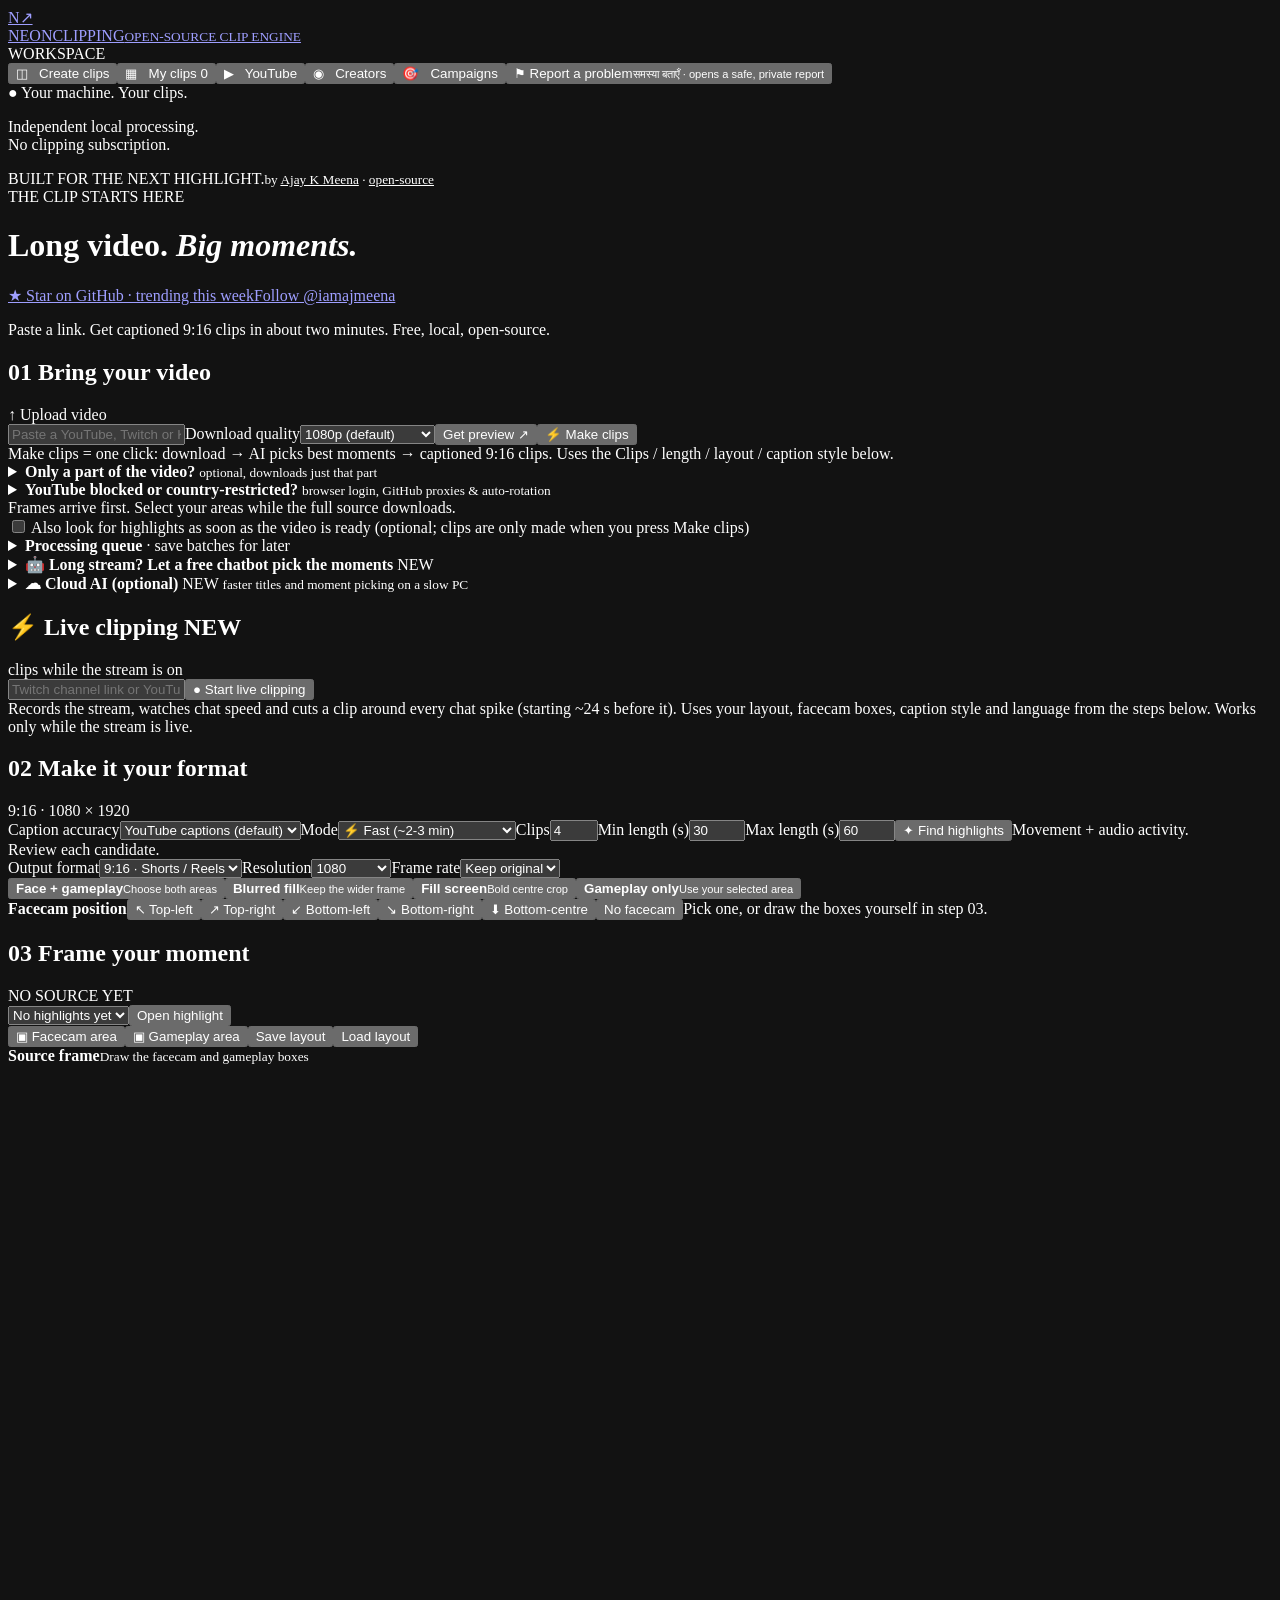
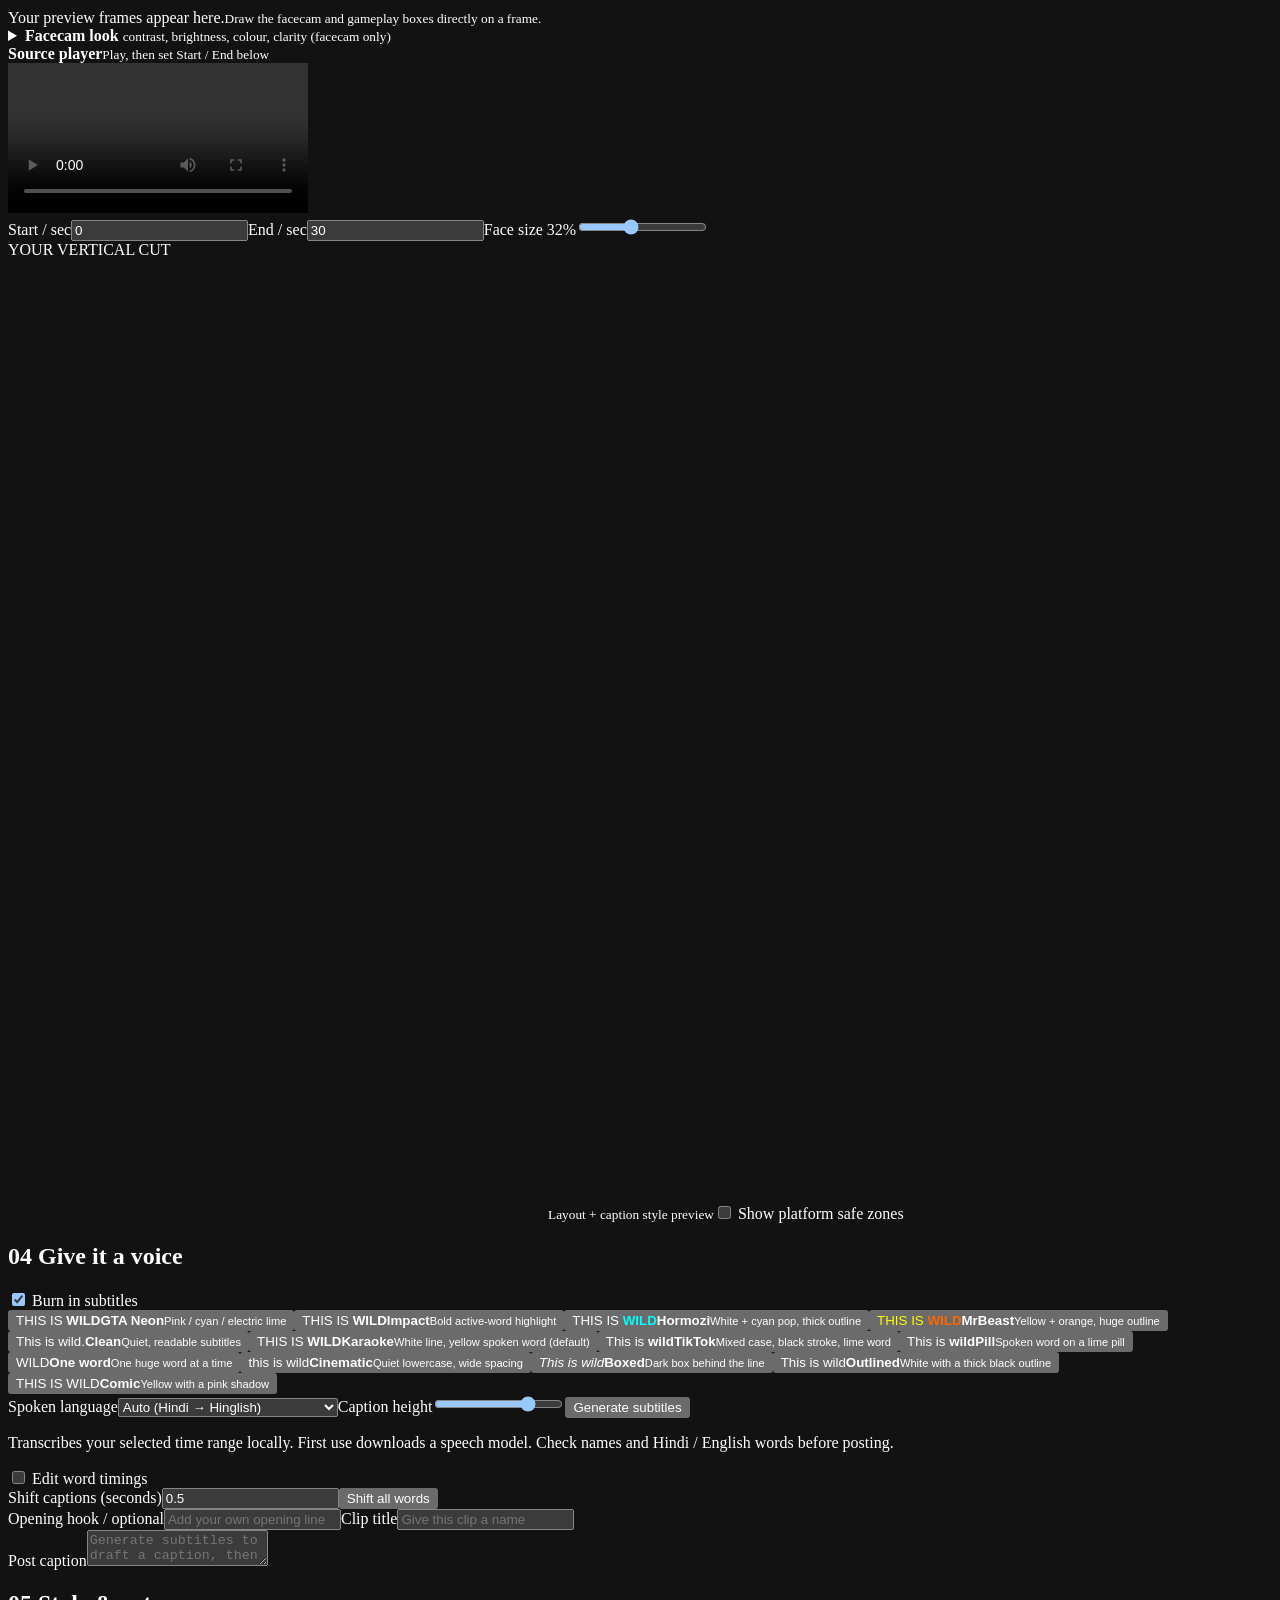
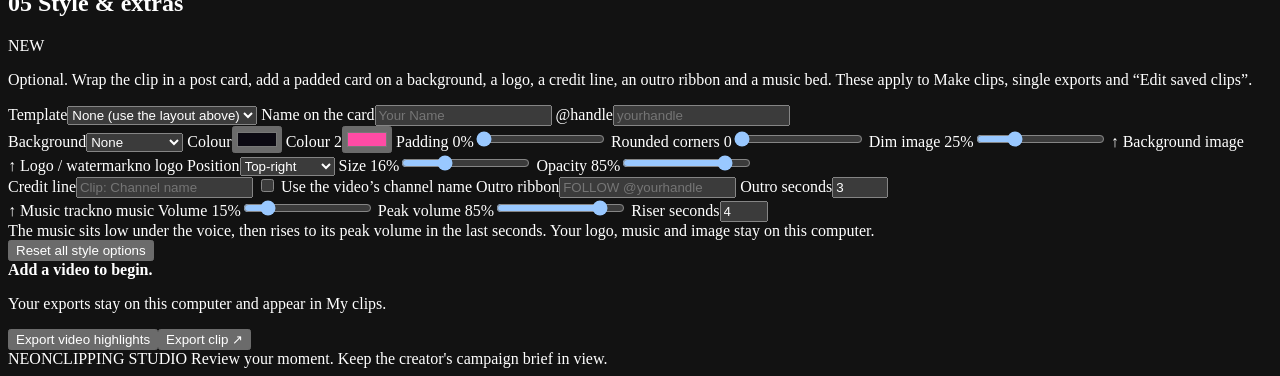
==== commit 9aabcfc3: "Merge 39bd84d1890c7d200bb139f755779cc808d5d376 into 6a3b9e758a1ddf25af47be45120888735cde29bd" ====
--- a/index.html
+++ b/index.html
@@ -1,7 +1,7 @@
-<!doctype html><html lang="en"><head><meta charset="utf-8"><meta name="color-scheme" content="dark"><meta name="viewport" content="width=device-width,initial-scale=1"><title>NeonClipping</title><link rel="manifest" href="/app.webmanifest"><meta name="theme-color" content="#ff3d6e"><link rel="stylesheet" href="/assets/style.css?v=20261125-forms1"><link rel="stylesheet" href="/assets/composer.css?v=20261125-forms1"><link rel="stylesheet" href="/assets/right-bar.css?v=20261124-r23"><link rel="stylesheet" href="/assets/editor.css?v=20261124-r26"><link rel="stylesheet" href="/assets/modes.css?v=20261125-forms1"><link rel="stylesheet" href="/assets/campaigns.css?v=20261124-r5"><link rel="stylesheet" href="/assets/youtube-feed.css?v=20261124-r5"></head><body>
+<!doctype html><html lang="en"><head><meta charset="utf-8"><meta name="color-scheme" content="dark"><meta name="viewport" content="width=device-width,initial-scale=1"><title>NeonClipping</title><link rel="manifest" href="/app.webmanifest"><meta name="theme-color" content="#ff3d6e"><link rel="stylesheet" href="/assets/style.css?v=20261125-2"><link rel="stylesheet" href="/assets/composer.css?v=20261125-2"><link rel="stylesheet" href="/assets/right-bar.css?v=20261124-r23"><link rel="stylesheet" href="/assets/editor.css?v=20261124-r26"><link rel="stylesheet" href="/assets/modes.css?v=20261124-r9"><link rel="stylesheet" href="/assets/campaigns.css?v=20261124-r5"><link rel="stylesheet" href="/assets/youtube-feed.css?v=20261124-r5"></head><body>
 <aside class="sidebar"><a class="brand" href="/">N↗ <div>NEONCLIPPING<small>OPEN-SOURCE CLIP ENGINE</small></div></a><div class="nav-label">WORKSPACE</div><button class="nav active" data-view="editor">◫ &nbsp; Create clips</button><button class="nav" data-view="library">▦ &nbsp; My clips <span id="library-count">0</span></button><button type="button" class="nav" data-view="youtube">&#9654; &nbsp; YouTube <span id="youtube-live-count" hidden></span></button><button type="button" class="nav" data-view="creators">&#9673; &nbsp; Creators</button><button type="button" class="nav" id="side-campaigns" aria-haspopup="dialog">&#127919; &nbsp; Campaigns</button><button class="side-report" id="report-side" type="button">⚑ Report a problem<small>समस्या बताएँ · opens a safe, private report</small></button><div class="side-supporters" id="supporters" hidden><div class="nav-label">SUPPORTERS</div><div id="supporters-list" class="supporters-list"></div></div><div class="side-note">● Your machine. Your clips.<p>Independent local processing.<br>No clipping subscription.</p></div><div class="signature">BUILT FOR THE NEXT HIGHLIGHT.<small>by <a href="https://www.instagram.com/iamajmeena/" target="_blank" rel="noopener" style="color:inherit">Ajay K Meena</a> · <a href="https://github.com/iamajmeena/neonclipping" target="_blank" rel="noopener" style="color:inherit">open-source</a></small></div></aside>
 <main><header><div class="eyebrow">THE CLIP STARTS HERE</div><div class="top"><h1>Long video. <em>Big moments.</em></h1><span class="social"><a class="gh" href="https://github.com/iamajmeena/neonclipping" target="_blank" rel="noopener">★ Star on GitHub · trending this week</a><a class="ig" href="https://www.instagram.com/iamajmeena/" target="_blank" rel="noopener">Follow @iamajmeena</a><button class="don" id="donate" hidden>♥ Support development</button></span><dialog id="donate-dialog"><b>Help us keep building NeonClipping ♥</b><p>NeonClipping is free and open-source, and it will stay that way. Our developers are working hard to fix issues, speed it up and add the features you ask for. Every donation, even ₹49, goes straight into making the next version better.</p><div class="don-links"><a id="don-rzp" target="_blank" rel="noopener" hidden>Donate with UPI / cards (Razorpay)</a><a id="don-pp" target="_blank" rel="noopener" hidden>Donate with PayPal</a></div><p class="muted">Cannot donate? A ⭐ on <a href="https://github.com/iamajmeena/neonclipping" target="_blank" rel="noopener" style="color:var(--cyan)">GitHub</a> helps just as much. Thank you!</p><button id="don-close">Close</button></dialog></div><p>Paste a link. Get captioned 9:16 clips in about two minutes. Free, local, open-source.</p><div class="support-bar" id="support-bar" hidden><span><b>Free forever, built by independent developers.</b> We are working hard every day to fix issues and ship new features. If NeonClipping saves you time, a small donation (even ₹49) pays for faster fixes and a better tool for everyone.</span><span class="support-actions"><button class="don-big" id="donate-bar" type="button">♥ Donate via UPI / card</button><a class="star-big" href="https://github.com/iamajmeena/neonclipping" target="_blank" rel="noopener">★ Star it, we are climbing GitHub trending</a></span></div></header><div class="readiness" id="readiness" role="status" aria-label="System check"></div><div class="update-bar" id="update-bar" hidden><span id="update-text"></span><span class="update-actions"><button class="primary" id="update-now" type="button">Update now</button><button class="secondary" id="update-cancel" type="button" hidden>Cancel</button><label class="check"><input id="update-auto" type="checkbox" checked> Update automatically when idle</label></span></div><section id="editor-view">
-<section class="panel import-panel"><div class="section-head"><h2><span class="step">01</span> Bring your video</h2><label class="upload">↑ Upload video<input id="file" type="file" accept="video/*" hidden></label></div><div class="url-row"><input id="url" type="url" placeholder="Paste a YouTube, Twitch or Kick replay link"><label class="srcq-inline" title="How sharp the video downloaded from YouTube is. 1080p is the default; choose 4K for the sharpest source (slower, much more disk)."><span>Download quality</span><select id="srcq"><option value="1080" selected>1080p (default)</option><option value="2160">4K (slower, big file)</option><option value="1440">1440p</option><option value="720">720p (fastest)</option><option value="480">480p (saves data)</option><option value="360">360p (lowest data)</option></select></label><button class="primary" id="link">Get preview ↗</button><button id="resume-make" class="secondary" hidden>Resume interrupted batch</button><button class="primary make" id="make">⚡ Make clips</button></div><div class="make-row"><span class="muted">Make clips = one click: download → AI picks best moments → captioned 9:16 clips. Uses the Clips / length / layout / caption style below.</span></div><div id="make-results" hidden><div class="progress-track"><div id="make-progress"></div></div><b id="make-status"></b><div id="make-steps"></div><div id="make-overview" class="result-overview" hidden></div><div id="make-grid" class="make-grid"></div></div><details class="lite" id="part-pick"><summary><b>Only a part of the video?</b> <small>optional, downloads just that part</small></summary><div class="controls"><label>From (h:mm:ss)<input id="part-start" type="text" placeholder="0:00:00" inputmode="numeric"></label><label>To (h:mm:ss)<input id="part-end" type="text" placeholder="0:30:00" inputmode="numeric"></label></div><p class="muted">Leave empty to use the whole video. Up to 2 hours at once. Short videos download fast; a part cut from a long video is fetched at about real-time speed (a 30-minute part takes roughly 15 to 20 minutes), so pick only what you need.</p></details><details class="lite" id="yt-login"><summary><b>YouTube blocked the download?</b> <small>use your browser login</small></summary><p class="muted">Sign in to YouTube in your browser, close it, choose it here and press Save, then try again. Firefox works most reliably.</p><div class="controls"><label>Browser<select id="yt-browser"><option value="">Off</option><option value="firefox">Firefox</option><option value="edge">Edge</option><option value="chrome">Chrome</option><option value="brave">Brave</option><option value="opera">Opera</option><option value="vivaldi">Vivaldi</option></select></label><button class="secondary" id="yt-save" type="button">Save</button><span class="muted" id="yt-note"></span></div></details><div class="import-note" id="link-status" role="status">Frames arrive first. Select your areas while the full source downloads.</div><div id="range-pick" class="range-pick" hidden><b id="range-title">Long video</b><p class="muted" id="range-text"></p><div class="controls"><label>From (h:mm:ss)<input id="range-start" type="text" value="0:00:00" inputmode="numeric"></label><label>To (h:mm:ss)<input id="range-end" type="text" value="0:30:00" inputmode="numeric"></label><button class="primary" id="range-go">Import this part ↗</button></div></div><div class="progress-track" hidden id="progress-wrap"><div id="progress"></div></div><div id="frames" class="frames"></div><label class="toggle" style="margin-top:12px"><input id="auto-analyze" type="checkbox"> Also look for highlights as soon as the video is ready (optional; clips are only made when you press Make clips)</label></section><details class="panel" id="queue-panel"><summary><b>Processing queue</b> · save batches for later</summary><p class="muted">Queue video links, pause waiting work, or retry an interrupted job. Running work is kept safe.</p><label>Video links, one per line<textarea id="queue-urls" rows="3" placeholder="https://www.youtube.com/watch?v=..."></textarea></label><div class="controls"><label>Start after (optional)<input id="queue-time" type="datetime-local"></label><button class="secondary" id="queue-add">Add videos to queue</button><button id="queue-pause">Pause queue</button><button id="queue-refresh">Refresh queue</button></div><div id="queue-list"></div></details>
+<section class="panel import-panel"><div class="section-head"><h2><span class="step">01</span> Bring your video</h2><label class="upload">↑ Upload video<input id="file" type="file" accept="video/*" hidden></label></div><div class="url-row"><input id="url" type="url" placeholder="Paste a YouTube, Twitch or Kick replay link"><label class="srcq-inline" title="How sharp the video downloaded from YouTube is. 1080p is the default; choose 4K for the sharpest source (slower, much more disk)."><span>Download quality</span><select id="srcq"><option value="1080" selected>1080p (default)</option><option value="2160">4K (slower, big file)</option><option value="1440">1440p</option><option value="720">720p (fastest)</option><option value="480">480p (saves data)</option><option value="360">360p (lowest data)</option></select></label><button class="primary" id="link">Get preview ↗</button><button id="resume-make" class="secondary" hidden>Resume interrupted batch</button><button class="primary make" id="make">⚡ Make clips</button></div><div class="make-row"><span class="muted">Make clips = one click: download → AI picks best moments → captioned 9:16 clips. Uses the Clips / length / layout / caption style below.</span></div><div id="make-results" hidden><div class="progress-track"><div id="make-progress"></div></div><b id="make-status"></b><div id="make-steps"></div><div id="make-overview" class="result-overview" hidden></div><div id="make-grid" class="make-grid"></div></div><details class="lite" id="part-pick"><summary><b>Only a part of the video?</b> <small>optional, downloads just that part</small></summary><div class="controls"><label>From (h:mm:ss)<input id="part-start" type="text" placeholder="0:00:00" inputmode="numeric"></label><label>To (h:mm:ss)<input id="part-end" type="text" placeholder="0:30:00" inputmode="numeric"></label></div><p class="muted">Leave empty to use the whole video. Up to 2 hours at once. Short videos download fast; a part cut from a long video is fetched at about real-time speed (a 30-minute part takes roughly 15 to 20 minutes), so pick only what you need.</p></details><details class="lite" id="yt-login"><summary><b>YouTube blocked or country-restricted?</b> <small>browser login, GitHub proxies &amp; auto-rotation</small></summary><p class="muted">For bot checks, borrow your browser login. For region-locked videos ("available in India" etc.), enable GitHub proxy lists + auto-rotation (only YouTube fetches use it, without sending your login cookies to public proxies).</p><div class="controls"><label>Browser<select id="yt-browser"><option value="">Off</option><option value="firefox">Firefox</option><option value="edge">Edge</option><option value="chrome">Chrome</option><option value="brave">Brave</option><option value="opera">Opera</option><option value="vivaldi">Vivaldi</option></select></label><label>Proxy mode<select id="yt-proxy-mode"><option value="off">Off</option><option value="fallback">Auto on geo-block / bot check</option><option value="always">Always use proxy</option></select></label><label>Proxy country<select id="yt-proxy-country"><option value="IN">IN · India</option><option value="AUTO">AUTO · Detect from error</option><option value="US">US · United States</option><option value="GB">GB · United Kingdom</option><option value="SG">SG · Singapore</option><option value="DE">DE · Germany</option><option value="CA">CA · Canada</option><option value="AU">AU · Australia</option><option value="JP">JP · Japan</option><option value="ALL">ALL · Any country</option></select></label><label>Manual proxy (optional)<input id="yt-proxy" type="text" placeholder="http://host:port or socks5://host:port"></label></div><div class="controls" style="margin-top:10px"><label class="check"><input id="yt-proxy-github" type="checkbox"> Pull free proxies from GitHub (proxifly / monosans)</label><label class="check"><input id="yt-proxy-rotate" type="checkbox" checked> Auto-rotate on timeout / block</label></div><div class="controls" style="margin-top:10px"><label style="flex:1 1 260px">Custom proxy list or extra GitHub raw URLs (optional, one per line)<textarea id="yt-proxy-list" rows="2" placeholder="socks5://1.2.3.4:1080 or https://raw.githubusercontent.com/..."></textarea></label></div><div class="controls" style="margin-top:10px"><button class="secondary" id="yt-save" type="button">Save</button><button class="secondary" id="yt-proxy-refresh" type="button">Refresh &amp; test proxies</button><span class="muted" id="yt-note"></span></div></details><div class="import-note" id="link-status" role="status">Frames arrive first. Select your areas while the full source downloads.</div><div id="range-pick" class="range-pick" hidden><b id="range-title">Long video</b><p class="muted" id="range-text"></p><div class="controls"><label>From (h:mm:ss)<input id="range-start" type="text" value="0:00:00" inputmode="numeric"></label><label>To (h:mm:ss)<input id="range-end" type="text" value="0:30:00" inputmode="numeric"></label><button class="primary" id="range-go">Import this part ↗</button></div></div><div class="progress-track" hidden id="progress-wrap"><div id="progress"></div></div><div id="frames" class="frames"></div><label class="toggle" style="margin-top:12px"><input id="auto-analyze" type="checkbox"> Also look for highlights as soon as the video is ready (optional; clips are only made when you press Make clips)</label></section><details class="panel" id="queue-panel"><summary><b>Processing queue</b> · save batches for later</summary><p class="muted">Queue video links, pause waiting work, or retry an interrupted job. Running work is kept safe.</p><label>Video links, one per line<textarea id="queue-urls" rows="3" placeholder="https://www.youtube.com/watch?v=..."></textarea></label><div class="controls"><label>Start after (optional)<input id="queue-time" type="datetime-local"></label><button class="secondary" id="queue-add">Add videos to queue</button><button id="queue-pause">Pause queue</button><button id="queue-refresh">Refresh queue</button></div><div id="queue-list"></div></details>
 <details class="panel" id="ai-panel"><summary><b>🤖 Long stream? Let a free chatbot pick the moments</b> <span class="pill">NEW</span></summary>
 <p class="muted">A chatbot given a 9-hour transcript only really reads the start. So: split the transcript into small parts, paste each part into any free chatbot (Gemini, ChatGPT, Claude…), paste its answers back here, and NeonClipping downloads only those sections and makes the clips. Needs a YouTube video with captions. Nothing is sent anywhere by NeonClipping.</p>
 <div class="url-row"><input id="ai-url" type="text" placeholder="YouTube video link (a finished stream or video)"><button class="primary" id="ai-split">1 · Split into parts</button></div>
@@ -14,14 +14,13 @@
 <div id="ai-moments"></div></details>
 <details class="panel" id="llm-panel"><summary><b>☁ Cloud AI (optional)</b> <span class="pill">NEW</span> <small>faster titles and moment picking on a slow PC</small></summary>
 <p class="muted">Use any OpenAI-compatible provider (Groq, OpenRouter, Gemini, OpenAI, LM Studio). When this is on, only the <b>text</b> of a candidate clip (its transcript lines) is sent to your provider. Your video, audio and frames never leave this PC. The key stays in <code>data/llm.json</code> on this computer. Off by default.</p>
-<div class="llm-fields"><label>Provider<select id="llm-preset"><option value="">Custom</option></select></label>
+<div class="controls"><label>Provider<select id="llm-preset"><option value="">Custom</option></select></label>
 <label>Address<input id="llm-url" type="text" placeholder="https://api.groq.com/openai/v1"></label>
 <label>Model<input id="llm-model" type="text" placeholder="llama-3.3-70b-versatile"></label>
 <label>API key<input id="llm-key" type="password" autocomplete="off" placeholder="paste key (kept hidden)"></label></div>
-<label class="check llm-enable"><input id="llm-on" type="checkbox"> Use Cloud AI instead of Ollama</label>
-<div class="controls llm-actions">
+<div class="controls"><label class="check"><input id="llm-on" type="checkbox"> Use Cloud AI instead of Ollama</label>
 <button class="primary" id="llm-save" type="button">Save</button><button class="secondary" id="llm-test" type="button">Test connection</button><button class="secondary" id="llm-forget" type="button">Forget key</button>
-</div><p class="muted" id="llm-note" role="status" aria-live="polite"></p></details>
+<span class="muted" id="llm-note"></span></div></details>
 
 <section class="panel live-panel" id="live-panel"><div class="section-head"><h2>⚡ Live clipping <span class="pill">NEW</span></h2><span class="muted">clips while the stream is on</span></div><div class="url-row"><input id="live-url" type="text" placeholder="Twitch channel link or YouTube Live link"><button class="primary" id="live-start">● Start live clipping</button></div><div class="import-note">Records the stream, watches chat speed and cuts a clip around every chat spike (starting ~24 s before it). Uses your layout, facecam boxes, caption style and language from the steps below. Works only while the stream is live.</div><div id="live-box" hidden><div class="live-stats" id="live-stats"></div><div class="live-actions"><button class="secondary" id="live-now">✂ Clip the last 30 s now</button><button class="secondary" id="live-stop">■ Stop</button></div><div id="live-grid" class="make-grid"></div></div></section>
 <section class="panel"><div class="section-head"><h2><span class="step">02</span> Make it your format</h2><span class="muted">9:16 · 1080 × 1920</span></div><div class="controls"><label>Caption accuracy<select id="accurate"><option value="fast" selected>YouTube captions (default)</option><option value="best">Best Hindi: large-v3 (slow)</option></select></label><label>Mode<select id="mode"><option value="fast">⚡ Fast (~2-3 min)</option><option value="deep">🔬 Deep (slower, smarter)</option></select></label><label>Clips<input id="count" type="number" min="1" max="12" value="4"></label><label>Min length (s)<input id="minlen" type="number" min="5" max="120" value="30"></label><label>Max length (s)<input id="length" type="number" min="10" max="180" value="60"></label><button class="secondary" id="analyze">✦ Find highlights</button><span class="muted">Movement + audio activity.<br>Review each candidate.</span></div><div class="controls output-controls"><label>Output format<select id="aspect"><option value="vertical">9:16 · Shorts / Reels</option><option value="square">1:1 · Square</option><option value="portrait">4:5 · Feed</option><option value="threefour">3:4 · Portrait</option><option value="landscape">16:9 · YouTube</option></select></label><label>Resolution<select id="resolution"><option value="720">720</option><option value="1080" selected>1080</option><option value="2160">2160 · 4K</option></select></label><label>Frame rate<select id="fps"><option value="0">Keep original</option><option value="24">24 fps</option><option value="30">30 fps</option><option value="60">60 fps</option></select></label></div><div class="layout-grid" id="layouts"><button class="choice active" data-layout="stack"><span class="mini stack-mini"><i></i><i></i></span><b>Face + gameplay</b><small>Choose both areas</small></button><button class="choice" data-layout="blur"><span class="mini blur-mini"><i></i></span><b>Blurred fill</b><small>Keep the wider frame</small></button><button class="choice" data-layout="fill"><span class="mini fill-mini"><i></i></span><b>Fill screen</b><small>Bold centre crop</small></button><button class="choice" data-layout="game"><span class="mini game-mini"><i></i></span><b>Gameplay only</b><small>Use your selected area</small></button></div><div class="preset-row"><b>Facecam position</b><button class="chip" data-preset="tl">↖ Top-left</button><button class="chip" data-preset="tr">↗ Top-right</button><button class="chip" data-preset="bl">↙ Bottom-left</button><button class="chip" data-preset="br">↘ Bottom-right</button><button class="chip" data-preset="bc">⬇ Bottom-centre</button><button class="chip" data-preset="none">No facecam</button><span class="muted" id="preset-note">Pick one, or draw the boxes yourself in step 03.</span></div></section>
@@ -68,12 +67,26 @@
 <div class="controls"><label>Source<select id="studio-source"></select></label><button id="studio-refresh">Refresh sources</button><button id="studio-add">Add to timeline</button></div>
 <label>Add local B-roll or another source<input type="file" id="studio-file" accept="video/*"></label><div class="controls"><label>Pexels B-roll search<input id="studio-stock-query" maxlength="120"></label><button id="studio-search">Search footage</button></div><div id="studio-stock"></div><div id="studio-monitor" style="position:relative;width:min(100%,202.5px);aspect-ratio:9/16;max-height:360px;margin:12px auto;overflow:hidden;background:#151515"><video id="studio-player" playsinline style="position:absolute;max-width:none;max-height:none"></video><video id="studio-overlay" playsinline muted hidden style="position:absolute;max-width:none;max-height:none"></video></div><label>Segment playhead<input id="studio-seek" type="range" step="0.01" value="0"></label><div class="controls"><button id="studio-play">Play segment</button><button id="studio-split">Split at playhead</button></div><div id="studio-cuts"></div><div class="controls"><button id="studio-undo">Undo</button><button id="studio-redo">Redo</button></div>
 <div class="controls"><label>Workflow<select id="studio-mode"><option value="edit">Edit by instruction</option><option value="series">Numbered series</option><option value="topic">Topic picks</option><option value="recap">Recap</option><option value="trailer">Trailer</option><option value="speaker">Track interview speaker (visual estimate)</option><option value="filler">Remove spoken um / uh</option><option value="beats">Emphasize dialogue beats</option></select></label><label>Instruction or topic<input id="studio-prompt" maxlength="600"></label><button id="studio-transcript">Prepare transcript</button><button id="studio-plan">Plan selected segment</button></div>
-<p class="muted">AI workflows send the selected transcript and instruction to your configured text model. For B-roll, select a second source before planning.</p><label>Music bed (ducks under speech)<input type="file" id="studio-music" accept="audio/*"></label><button id="studio-clear-music">Remove music</button><label>Export title<input id="studio-title" value="Timeline edit" maxlength="150"></label><div class="controls"><button id="studio-export" class="primary">Render and review MP4</button><button id="studio-parts">Export segments as numbered parts</button></div><p role="status" id="studio-note"></p><div id="studio-results"></div></details><details class="panel" id="social-panel"><summary><b>Publish a clip</b> · connected accounts</summary>
-<p class="muted">Connect through your platform developer app. Credentials are kept on this computer. Scheduled posts run when NeonClipping and its queue are running.</p>
-<div class="controls"><label>Export<select id="social-clip"></select></label><label>Platform<select id="social-platform"><option value="youtube">YouTube</option><option value="instagram">Instagram</option><option value="tiktok">TikTok</option></select></label><button id="social-connect">Connect account</button><button id="social-account">Check account</button><span id="social-name"></span></div>
-<details><summary>Finish a custom redirect or disconnect</summary><label>Returned callback URL<input type="password" id="social-callback" autocomplete="off"></label><button id="social-finish">Finish connection</button><button id="social-disconnect">Forget saved connection</button></details><label>Title or caption<input id="social-title" maxlength="2200"></label><div class="controls"><label>Visibility<select id="social-privacy"></select></label><label>Schedule (local time, optional)<input type="datetime-local" id="social-when"></label></div>
-<label hidden id="social-ig">HTTPS URL of this exact Reel<input id="social-url" type="url"></label><div hidden id="social-tt"><label><input id="social-brand" type="checkbox">Promotes my brand</label><label><input id="social-paid" type="checkbox">Paid partnership</label><p>Comments, duets and stitches are disabled for this upload.</p></div>
-<div class="controls"><label>Minutes between posts<input id="social-gap" type="number" min="0" max="1440" step="1" value="0"></label><label>Daily post limit (0 = off)<input id="social-cap" type="number" min="0" max="24" step="1" value="0"></label></div><button id="social-send" disabled>Save post draft</button><p role="status" id="social-note"></p><p id="social-summary"></p><div id="social-history"></div></details><div id="library" class="library-grid"></div></section><footer>NEONCLIPPING STUDIO <span>Review your moment. Keep the creator's campaign brief in view.</span></footer><section id="youtube-view" hidden aria-labelledby="youtube-title">
+<p class="muted">AI workflows send the selected transcript and instruction to your configured text model. For B-roll, select a second source before planning.</p><label>Music bed (ducks under speech)<input type="file" id="studio-music" accept="audio/*"></label><button id="studio-clear-music">Remove music</button><label>Export title<input id="studio-title" value="Timeline edit" maxlength="150"></label><div class="controls"><button id="studio-export" class="primary">Render and review MP4</button><button id="studio-parts">Export segments as numbered parts</button></div><p role="status" id="studio-note"></p><div id="studio-results"></div></details><details class="panel" id="social-panel"><summary><b>Publish a clip</b> · auto-upload &amp; connected accounts</summary>
+<p class="muted">Connect YouTube, X, Instagram, Facebook, TikTok, LinkedIn, Threads or a custom upload endpoint. Credentials stay on this computer. Scheduled and auto-queued posts run while NeonClipping is running.</p>
+<div class="controls"><label>Export<select id="social-clip"></select></label><label>Platform<select id="social-platform"><option value="youtube">YouTube</option><option value="x">X (Twitter)</option><option value="instagram">Instagram</option><option value="facebook">Facebook</option><option value="tiktok">TikTok</option><option value="linkedin">LinkedIn</option><option value="threads">Threads</option><option value="custom">More platforms (Custom upload)</option></select></label><button id="social-connect">Connect account</button><button id="social-account">Check account</button><span id="social-name"></span></div>
+<div hidden id="social-custom-box" class="controls"><label>Custom upload URL (https or localhost)<input id="social-custom-url" type="url" placeholder="https://example.com/upload"></label><label>Optional Bearer token<input id="social-custom-token" type="password" autocomplete="off" placeholder="kept local"></label><button type="button" id="social-custom-save" class="secondary">Save endpoint</button></div>
+<details><summary>Finish a custom redirect or disconnect</summary><label>Returned callback URL<input type="password" id="social-callback" autocomplete="off"></label><button id="social-finish">Finish connection</button><button id="social-disconnect">Forget saved connection</button></details><label>Title or caption<input id="social-title" maxlength="3000"></label><div class="controls"><label>Visibility<select id="social-privacy"></select></label><label>Schedule (local time, optional)<input type="datetime-local" id="social-when"></label></div>
+<label hidden id="social-ig">HTTPS URL of this exact video (Instagram / Threads)<input id="social-url" type="url"></label><div hidden id="social-tt"><label><input id="social-brand" type="checkbox">Promotes my brand</label><label><input id="social-paid" type="checkbox">Paid partnership</label><p>Comments, duets and stitches are disabled for this upload.</p></div>
+<div class="controls"><label>Minutes between posts<input id="social-gap" type="number" min="0" max="1440" step="1" value="0"></label><label>Daily post limit (0 = off)<input id="social-cap" type="number" min="0" max="24" step="1" value="0"></label></div><div class="controls"><button id="social-send" disabled>Save post draft</button><button type="button" id="social-send-multi" class="secondary">Publish to selected platforms</button></div>
+<div id="social-multi" class="controls"></div>
+<details id="social-auto-box" class="panel" style="margin:12px 0"><summary><b>⚡ Auto video upload</b> · upload new clips automatically</summary>
+<p class="muted">When enabled, finished clips are automatically queued (or saved as drafts) for every checked platform below, respecting spacing and daily caps.</p>
+<label class="check"><input type="checkbox" id="social-auto-on"> Enable auto-upload for new clips</label>
+<div id="social-auto-platforms" class="controls" style="margin:8px 0"></div>
+<div class="controls"><label>When clips finish from<span class="controls" id="social-auto-sources"><label class="check"><input type="checkbox" value="make" checked>Make clips</label><label class="check"><input type="checkbox" value="live" checked>Live clipping</label><label class="check"><input type="checkbox" value="export">Manual export</label></span></label><label>Mode<select id="social-auto-draft"><option value="0">Auto-queue immediately</option><option value="1">Save as draft for review</option></select></label></div>
+<div class="controls"><label>Min viral score (0–100)<input id="social-auto-score" type="number" min="0" max="100" step="1" value="0"></label><label>Minutes between posts<input id="social-auto-gap" type="number" min="0" max="1440" step="1" value="30"></label><label>Daily post cap (0 = off)<input id="social-auto-cap" type="number" min="0" max="24" step="1" value="4"></label></div>
+<div class="controls"><label class="check"><input type="checkbox" id="social-auto-skip-flagged" checked> Hold flagged clips (words to avoid) as draft</label><label class="check"><input type="checkbox" id="social-auto-tags" checked> Include hashtags in caption</label></div>
+<div class="controls"><label>Hosted HTTPS base URL for Instagram / Threads (optional, e.g. https://cdn.example.com/{clip}.mp4)<input id="social-auto-media-url" type="url" placeholder="https://example.com/clips/{clip}.mp4"></label></div>
+<div class="controls"><label>More platforms · Custom upload URL<input id="social-auto-custom-url" type="url" placeholder="https://your-uploader.example.com/hook"></label><label>Custom Bearer token (optional)<input id="social-auto-custom-token" type="password" autocomplete="off" placeholder="leave blank to keep existing"></label></div>
+<div class="controls"><button type="button" id="social-auto-save" class="primary">Save auto-upload settings</button><span id="social-auto-note" class="muted" role="status"></span></div>
+</details>
+<p role="status" id="social-note"></p><p id="social-summary"></p><div id="social-history"></div></details><div id="library" class="library-grid"></div></section><footer>NEONCLIPPING STUDIO <span>Review your moment. Keep the creator's campaign brief in view.</span></footer><section id="youtube-view" hidden aria-labelledby="youtube-title">
   <header class="youtube-feed-head">
     <div><h2 id="youtube-title">YouTube</h2><p>Gaming creators, live streams and recent uploads.</p></div>
     <span id="youtube-refresh-note" role="status">Checking YouTube&hellip;</span>
@@ -107,5 +120,5 @@
     <div id="creator-list"></div>
   </section>
 </section>
-</main><script src="/assets/app.js?v=20261124-dialog1"></script>
-<script src="/assets/extras.js?v=20261124-time1"></script><script src="/assets/transcripts.js?v=20261121-src6"></script><script src="/assets/vision.js?v=20261121-src6"></script><script src="/assets/report.js?v=20261121-src6"></script><script src="/assets/studio.js?v=20261124-2"></script><script src="/assets/composer.js?v=20261124-r13"></script><script src="/assets/sidebar.js?v=20261124-r11"></script><script src="/assets/library.js?v=20261124-r11"></script><script src="/assets/capdraw.js?v=20261124-r21"></script><script src="/assets/right-bar.js?v=20261124-r25"></script><script src="/assets/editor.js?v=20261124-r32"></script><script src="/assets/modes.js?v=20261124-modeltest1"></script><script src="/assets/campaigns.js?v=20261124-r5"></script><script src="/assets/youtube-feed.js?v=20261124-r2"></script></body></html>
+</main><script src="/assets/app.js?v=20261125-3"></script>
+<script src="/assets/extras.js?v=20261125-2"></script><script src="/assets/transcripts.js?v=20261121-src6"></script><script src="/assets/vision.js?v=20261121-src6"></script><script src="/assets/report.js?v=20261121-src6"></script><script src="/assets/studio.js?v=20261125-2"></script><script src="/assets/composer.js?v=20261125-2"></script><script src="/assets/sidebar.js?v=20261125-2"></script><script src="/assets/library.js?v=20261124-r11"></script><script src="/assets/capdraw.js?v=20261124-r21"></script><script src="/assets/right-bar.js?v=20261124-r25"></script><script src="/assets/editor.js?v=20261124-r32"></script><script src="/assets/modes.js?v=20261125-2"></script><script src="/assets/campaigns.js?v=20261124-r5"></script><script src="/assets/youtube-feed.js?v=20261124-r2"></script><script src="/assets/i18n.js?v=20261125-2"></script></body></html>
